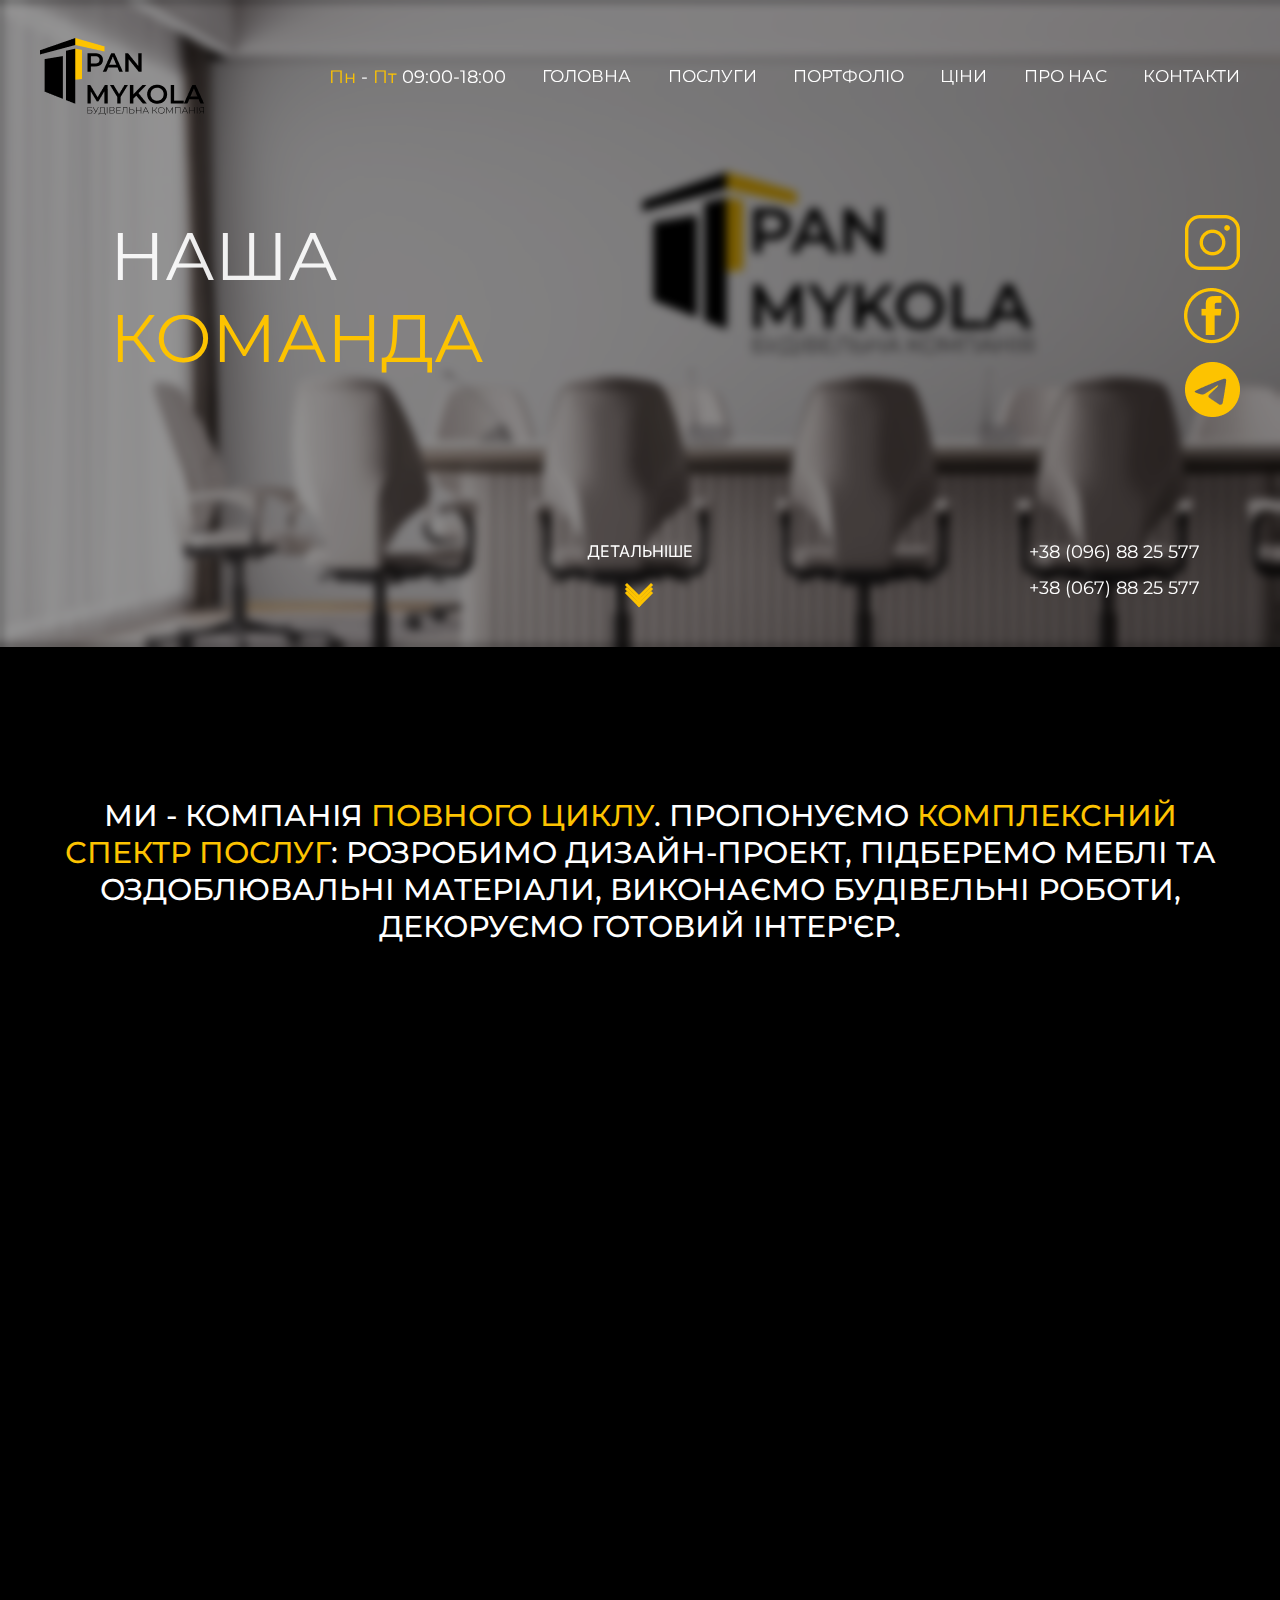
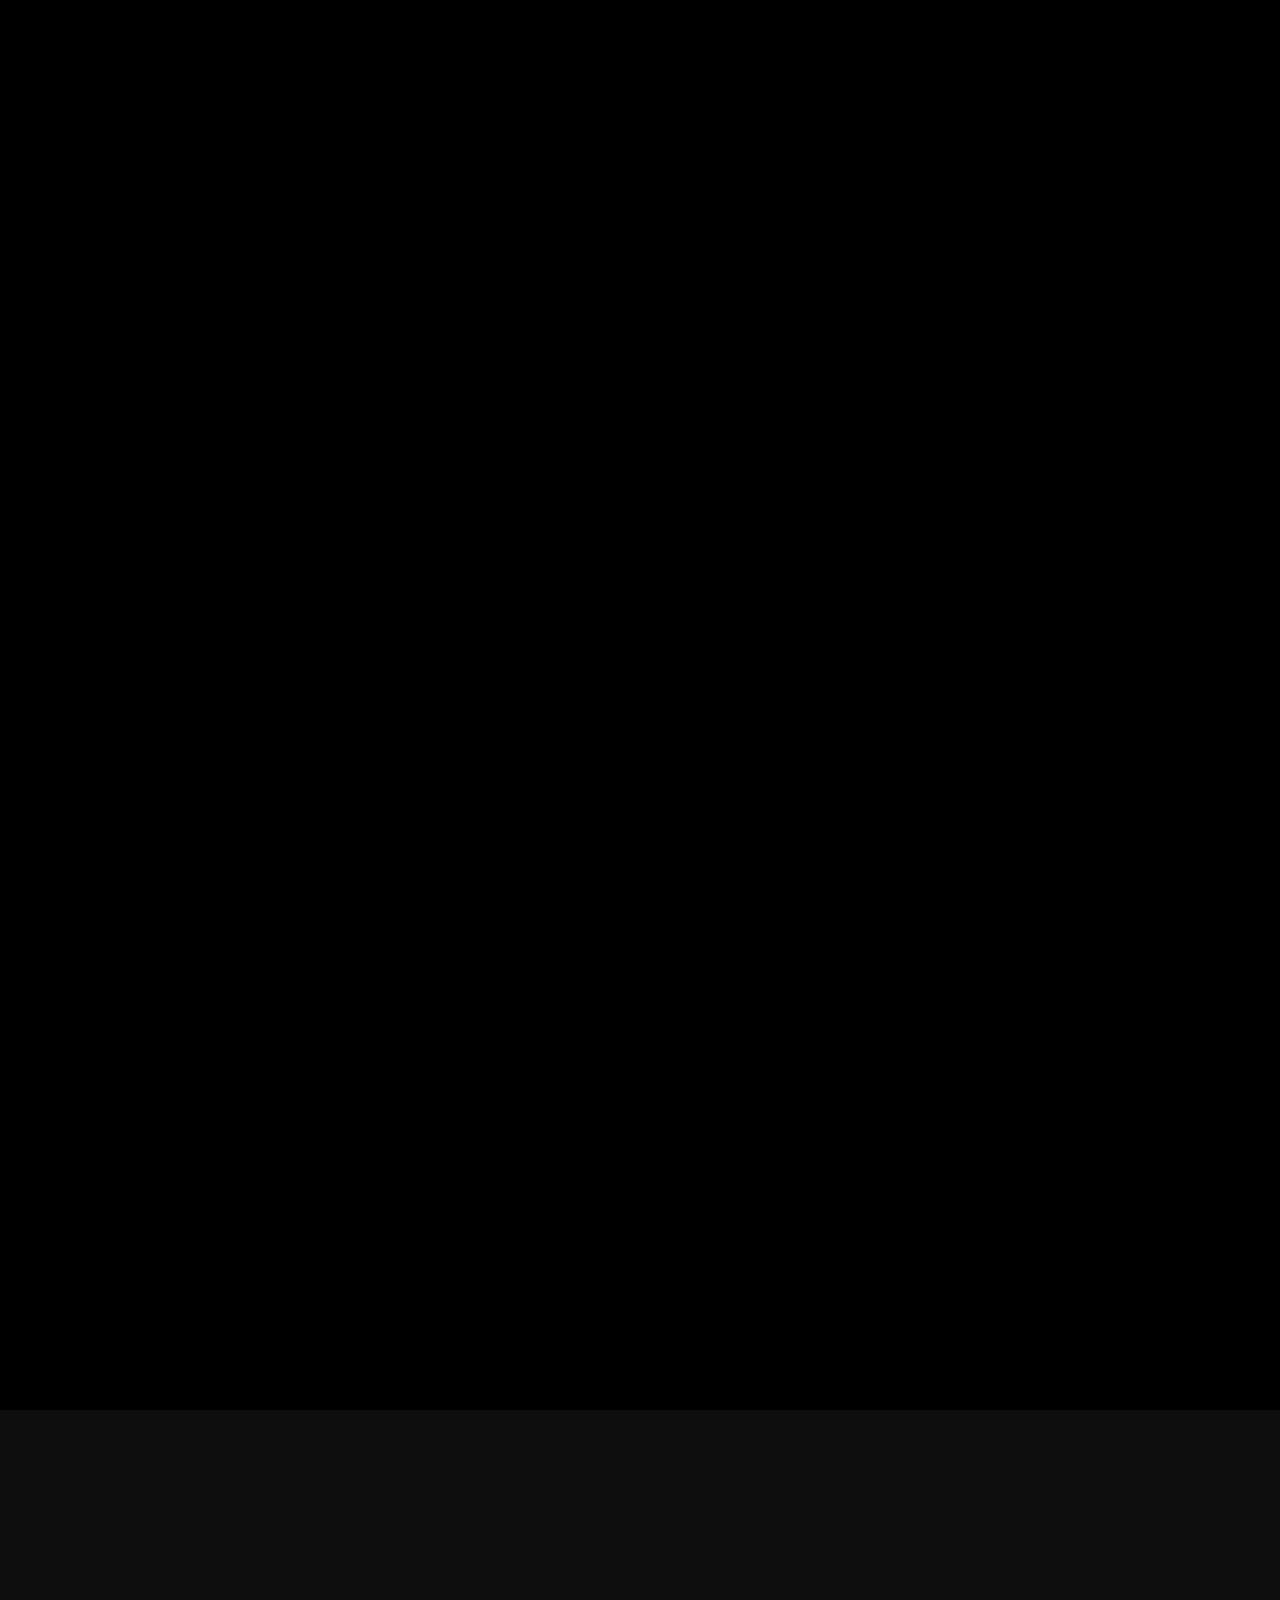
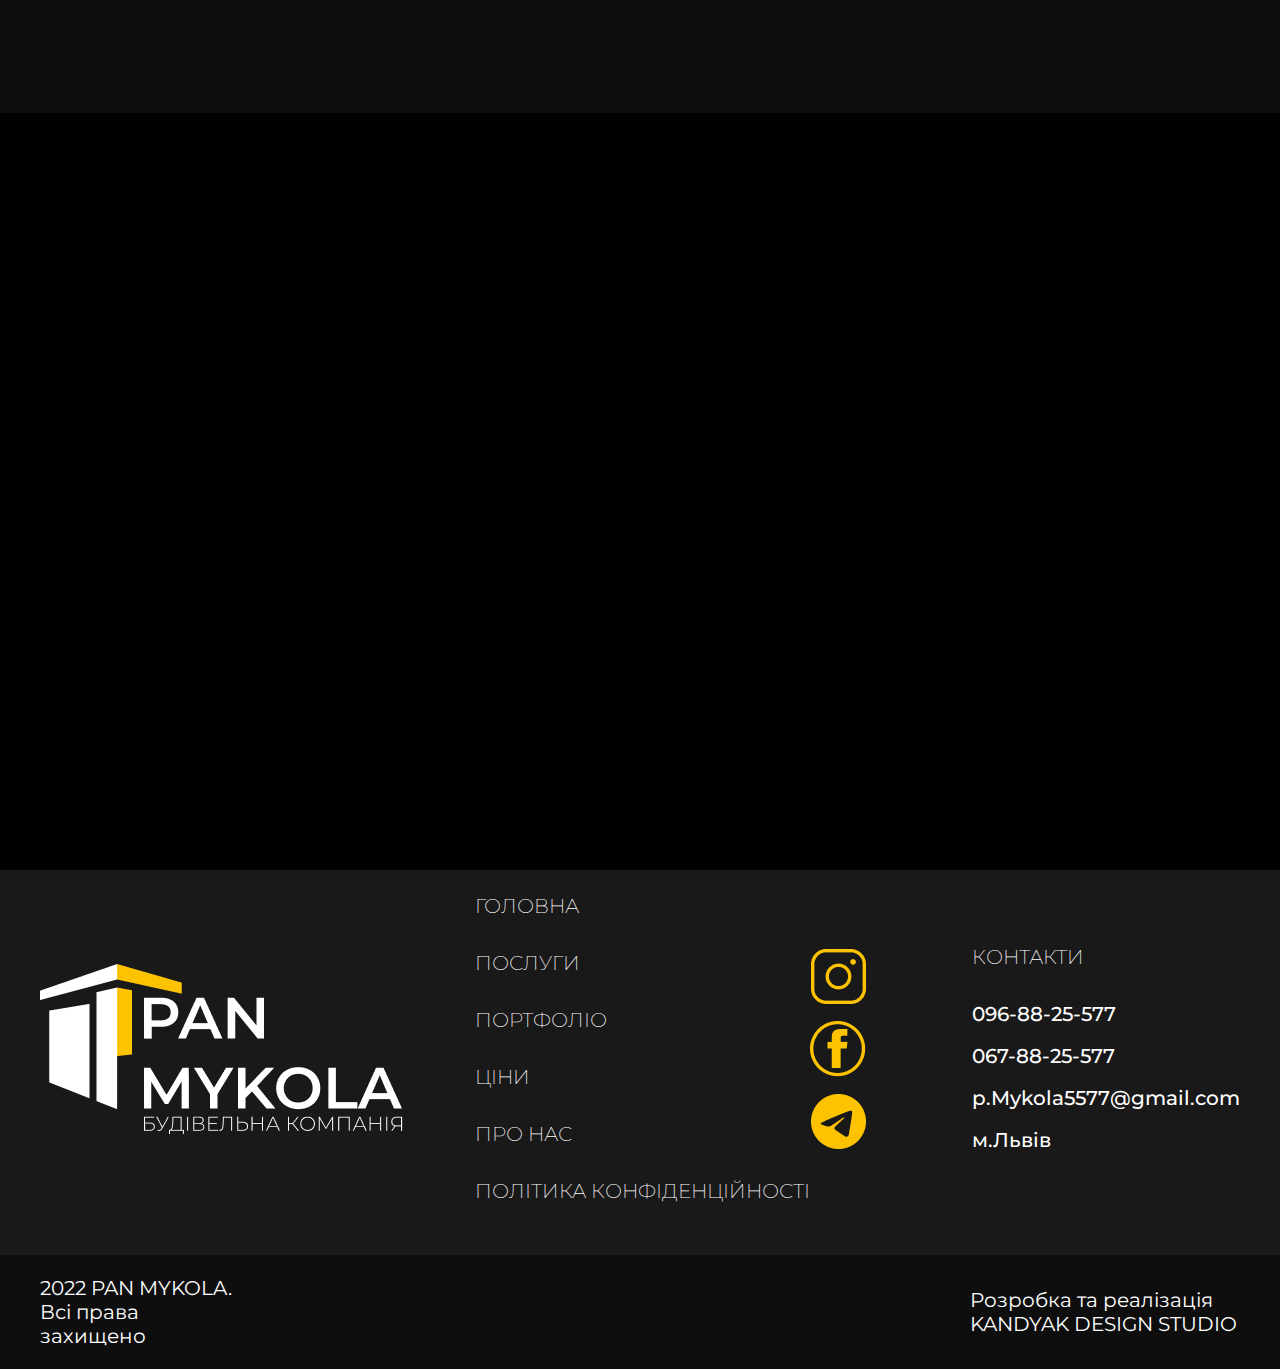
==== html/about.html @ 510cc4f4 "new" ====
<!DOCTYPE html>
<html lang="uk">

<head>
    <meta charset="UTF-8">
    <meta http-equiv="X-UA-Compatible" content="IE=edge">
    <meta name="viewport" content="width=device-width, initial-scale=1.0">
    <link href="https://fonts.googleapis.com/css2?family=Montserrat:wght@200;300;400;500;700;800&display=swap"
        rel="stylesheet">
    <link href="https://fonts.googleapis.com/css2?family=Inter&display=swap" rel="stylesheet">
    <link rel="stylesheet" href="../css/style.css">
    <link rel="stylesheet" href="../css/poslugi-style.css">
    <link rel="stylesheet" href="../css/portfolio-style.css">
    <link rel="stylesheet" href="../css/price-style.css">
    <link rel="stylesheet" href="../css/about-style.css">
    <link rel="shortcut icon" href="../favicon.ico" type="image/x-icon">
    <title>Про нас</title>
</head>

<body>
    <section class="main">
        <section class="bgc">
            <div class="container">
                <div class="main__row">
                    <div class="navigation _anim-items _anim-no-hide">
                        <a href="#"><img src="../img/logo-header.png" alt="Логотип"></a>
                        <nav>
                            <ul class="menu">
                                <li>
                                    <span>Пн</span>
                                    -
                                    <span>Пт</span>
                                    09:00-18:00
                                </li>
                                <li><a class="menu__link" href="../index.html">ГОЛОВНА</a></li>
                                <li><a class="menu__link" href="./poslugi.html">ПОСЛУГИ</a></li>
                                <li><a class="menu__link" href="./portfolio.html">ПОРТФОЛІО</a></li>
                                <li><a class="menu__link" href="./price.html">ЦІНИ</a></li>
                                <li><a class="menu__link" href="./about.html">ПРО НАС</a></li>
                                <li><button class="menu__link" onclick="up()">КОНТАКТИ</button></li>
                            </ul>
                        </nav>
                    </div>
                    <div class="main__content">
                        <div class="content__sidebar _anim-items _anim-no-hide">
                            <div class="sidebar__title">
                                <h1><b>НАША <br> <span> КОМАНДА</span></b></h1>
                            </div>
                        </div>
                        <div class="content__social _anim-items _anim-no-hide">
                            <a href=""><img src="../img/inst-header.png" alt="Instagram"></a>
                            <a href=""><img src="../img/facebook-header.png" alt="Facebook"></a>
                            <a href=""><img src="../img/telega-header.png" alt="Telegram"></a>
                        </div>
                    </div>
                    <div class="main__down">
                        <div class="main__detail _anim-items _anim-no-hide">
                            <p>ДЕТАЛЬНІШЕ</p>
                            <div class="arrow-down">
                                <span></span>
                                <span></span>
                                <span></span>
                            </div>
                        </div>
                        <div class="main__number _anim-items _anim-no-hide">
                            <p>+38 (096) 88 25 577</p>
                            <p>+38 (067) 88 25 577</p>
                        </div>
                    </div>
                </div>
            </div>
        </section>
    </section>
    <div class="team">
        <div class="container">
            <div class="team__page">
                <div class="page__text _anim-items _anim-no-hide">
                    <p>
                        МИ - КОМПАНІЯ <span>ПОВНОГО ЦИКЛУ</span>. ПРОПОНУЄМО <span>КОМПЛЕКСНИЙ СПЕКТР ПОСЛУГ</span>: РОЗРОБИМО ДИЗАЙН-ПРОЕКТ,
                        ПІДБЕРЕМО МЕБЛІ ТА ОЗДОБЛЮВАЛЬНІ МАТЕРІАЛИ, ВИКОНАЄМО БУДІВЕЛЬНІ РОБОТИ, ДЕКОРУЄМО ГОТОВИЙ ІНТЕР'ЄР.
                    </p>
                </div>
                <div class="page__title _anim-items _anim-no-hide">
                    <h3>КОМАНДА</h3>
                </div>
                <div class="page__brigade">
                    <div class="brigade__block _anim-items _anim-no-hide">
                        <img src="../img/team-person.png" alt="">
                        <p>Ім'я</p>
                        <p>Посада</p>
                    </div>
                    <div class="brigade__block _anim-items _anim-no-hide">
                        <img src="../img/team-person.png" alt="">
                        <p>Ім'я</p>
                        <p>Посада</p>
                    </div>
                    <div class="brigade__block _anim-items _anim-no-hide">
                        <img src="../img/team-person.png" alt="">
                        <p>Ім'я</p>
                        <p>Посада</p>
                    </div>
                    <div class="brigade__block _anim-items _anim-no-hide">
                        <img src="../img/team-person.png" alt="">
                        <p>Ім'я</p>
                        <p>Посада</p>
                    </div>
                    <div class="brigade__block _anim-items _anim-no-hide">
                        <img src="../img/team-person.png" alt="">
                        <p>Ім'я</p>
                        <p>Посада</p>
                    </div>
                    <div class="brigade__block _anim-items _anim-no-hide">
                        <img src="../img/team-person.png" alt="">
                        <p>Ім'я</p>
                        <p>Посада</p>
                    </div>
                </div>
            </div>
        </div>
    </div>
    <div class="types">
        <div class="container">
            <div class="content">
                <h3 class="content__title _anim-items _anim-no-hide">Портфоліо</h3>
            </div>
        </div>
        <div class="all">
            <div class="types-grey">
                <div class="container">
                    <div class="blocks">
                        <div class="blocks-hover _anim-items _anim-no-hide">
                            <a href="./portfolio.html" class="blocks__box">
                                <p class="box__text">вул. Замартинівська</p>
                                <img src="../img/portfolio-poslugi1.jpg" alt="" class="box__img">
                            </a>
                        </div>
                        <div class="blocks-hover _anim-items _anim-no-hide">
                            <a href="./portfolio.html" class="blocks__box">
                                <p class="box__text">м. Пустомити</p>
                                <img src="../img/portfolio-poslugi2.jpg" alt="" class="box__img">
                            </a>
                        </div>
                    </div>
                </div>
            </div>
            <form action="./portfolio.html">
                <button class="types__btn _anim-items _anim-no-hide">ДЕТАЛЬНІШЕ</button>
            </form>
        </div>
    </div>
    <div class="form _anim-items _anim-no-hide">
        <div class="container">
            <form class="form__profile valid" action="" method="POST">
                <p>ЗАМОВТЕ КОНСУЛЬТАЦІЮ</p>
                <label for="name">
                    <input data-validate-field="name" name="ІМ'Я" type="text" placeholder="Ім'я та прізвище">
                </label>
                <label for="tel">
                    <input data-validate-field="tel" name="ТЕЛЕФОН" type="tel" placeholder="Номер телефону">
                </label>
                <button type="submit" class="btn">Замовити</button>
            </form>
        </div>
    </div>
    <footer>
        <div class="container">
            <div class="footer">
                <div class="footer__box">
                    <img src="../img/logo-footer.png" alt="" class="box__logo">
                    <div class="box__menu">
                        <ul>

                            <li class="menu__links"><a href="../index.html">ГОЛОВНА</a></li>
                            <li class="menu__links"><a href="./poslugi.html">ПОСЛУГИ</a></li>
                            <li class="menu__links"><a href="./portfolio.html">ПОРТФОЛІО</a></li>
                            <li class="menu__links"><a href="./price.html">ЦІНИ</a></li>
                            <li class="menu__links"><a href="./about.html">ПРО НАС</a></li>
                            <li class="menu__links"><a href="./private.html">ПОЛІТИКА КОНФІДЕНЦІЙНОСТІ</a></li>
                        </ul>
                    </div>
                </div>
                <div class="footer__box">
                    <div class="box__social">
                        <a href="" class="social__link"><img src="../img/inst-header.png" alt=""></a>
                        <a href="" class="social__link"><img src="../img/facebook-header.png" alt=""></a>
                        <a href="" class="social__link"><img src="../img/telega-header.png" alt=""></a>
                    </div>
                    <div class="box__contacts">
                        <p class="contacts__title">КОНТАКТИ</p>
                        <ul class="contacts__strings">
                            <li class="string">096-88-25-577</li>
                            <li class="string">067-88-25-577</li>
                            <li class="string">p.Mykola5577@gmail.com</li>
                            <li class="string">м.Львів</li>
                        </ul>
                    </div>
                </div>
            </div>
        </div>
    </footer>
    <div class="copyright">
        <div class="container">
            <div class="copyright__text">
                <p>
                    2022 PAN MYKOLA.
                    Всі права захищено
                </p>
                <p>
                    Розробка та реалізація
                    <a href="https://t.me/kandyak_design">KANDYAK DESIGN STUDIO</a>
                </p>
            </div>
        </div>
    </div>
    <script src="../libs/inputmask.min.js"></script>
    <script src="../libs/just-validate.min.js"></script>
    <script src="../js/script.js"></script>
    <script src="../js/animated.js"></script>
</body>

</html>
---- css/style.css ----
/*null*/
* {
	padding: 0;
	margin: 0;
	border: 0;
}

*,
*:before,
*:after {
	-moz-box-sizing: border-box;
	-webkit-box-sizing: border-box;
	box-sizing: border-box;
}

:focus,
:active {
	outline: none;
}

a:focus,
a:active {
	outline: none;
}

nav,
footer,
header,
aside {
	display: block;
}

html,
body {
	color: #6D6D6D;
	height: 100%;
	width: 100%;
	font-family: 'Poppins', sans-serif;
	font-weight: 400;
	font-size: 100%;
	line-height: 1;
	font-size: 18px;
	-ms-text-size-adjust: 100%;
	-moz-text-size-adjust: 100%;
	-webkit-text-size-adjust: 100%;
}

input,
button,
textarea {
	font-family: inherit;
}

input::-ms-clear {
	display: none;
}

button {
	cursor: pointer;
}

button::-moz-focus-inner {
	padding: 0;
	border: 0;
}

a,
a:visited {
	text-decoration: none;
}

a:hover {
	text-decoration: none;
}

ul li {
	list-style: none;
}

img {
	vertical-align: top;
	position: relative;
}

h1,
h2,
h3,
h4,
h5,
h6 {
	font-size: inherit;
	font-weight: 400;
}

/*--------------------*/
body {
	font-family: 'Montserrat', sans-serif;
	color: #fff;
	background-color: #000;
	overflow-x:hidden;
}

a {
	color: #fff;
}

/* ANIMATION */

.navigation {
	transform: translate(0px, -120%);
	opacity: 0;
	transition: all 0.8s ease 0s;
}

.navigation._active {
	transform: translate(0px, 0px);
	opacity: 1;
}

.content__sidebar {
	transform: translate(-120%, 0px);
	opacity: 0;
	transition: all 0.8s ease 0s;
}

.content__sidebar._active {
	transform: translate(0px, 0px);
	opacity: 1;
}

.content__social {
	transform: translate(120%, 0px);
	opacity: 0;
	transition: all 0.8s ease 0s;
}

.content__social._active {
	transform: translate(0px, 0px);
	opacity: 1;
}

.main__number {
	transform: translate(120%, 0px);
	opacity: 0;
	transition: all 0.8s ease 0s;
}

.main__number._active {
	transform: translate(0px, 0px);
	opacity: 1;
}

.arrow-down {
	margin: 30px;
	margin-right: 20px;
}

.arrow-down span {
	display: block;
	width: 20px;
	height: 20px;
	border-bottom: 3px solid #FDC300;
	border-right: 3px solid #FDC300;
	transform: rotate(45deg);
	margin: -16px;
	animation: arrow-down 2s infinite;
}

.arrow-down span:nth-child(2) {
	animation-delay: -0.2s;
}

.arrow-down span:nth-child(3) {
	animation-delay: -0.4s;
}

@keyframes arrow-down {
	0% {
		opacity: 0;
		transform: rotate(45deg) translate(-10px, -10px);
	}

	50% {
		opacity: 1;
	}

	100% {
		opacity: 0;
		transform: rotate(45deg) translate(10px, 10px);
	}
}

.main__detail{
	transform: translate(0px, 120%);
	opacity: 0;
	transition: all 0.8s ease 0s;
}
.main__detail._active{
	transform: translate(0px, 0px);
	opacity: 1;
}

.info__title{
	transform: translate(0px, -120%);
	opacity: 0;
	transition: all 0.8s ease 0s;
}
.info__title._active{
	transform: translate(0px, 0px);
	opacity: 1;
}

.sked__block{
	transform: translate(0px, -30%);
	opacity: 0;
	transition: all 0.8s ease 0s;
}
.sked__block._active:nth-child(1){
	transform: translate(0px, 0px);
	transition: all 0.8s ease 0.1s;
	opacity: 1;
}
.sked__block._active:nth-child(2){
	transform: translate(0px, 0px);
	transition: all 0.8s ease 0.2s;
	opacity: 1;
}
.sked__block._active:nth-child(3){
	transform: translate(0px, 0px);
	transition: all 0.8s ease 0.3s;
	opacity: 1;
}
.sked__block._active:nth-child(4){
	transform: translate(0px, 0px);
	transition: all 0.8s ease 0.4s;
	opacity: 1;
}

.scroll__title{
	transform: translate(-120%, 0px);
	opacity: 0;
	transition: all 0.8s ease 0s;
}
.scroll__title._active{
	transform: translate(0px, 0px);
	transition: all 0.8s ease 0s;
	opacity: 1;
}

.scroll__sub-title{
	transform: translate(-120%, 0px);
	opacity: 0;
	transition: all 0.8s ease 0s;
}
.scroll__sub-title._active{
	transform: translate(0px, 0px);
	transition: all 0.8s ease 0.1s;
	opacity: 1;
}

.list__string{
	transform: translate(-120%, 0px);
	opacity: 0;
	transition: all 0.8s ease 0s;
}
.list__string._active:nth-child(1){
	transform: translate(0px, 0px);
	transition: all 0.8s ease 0.2s;
	opacity: 1;
}
.list__string._active:nth-child(2){
	transform: translate(0px, 0px);
	transition: all 0.8s ease 0.3s;
	opacity: 1;
}
.list__string._active:nth-child(3){
	transform: translate(0px, 0px);
	transition: all 0.8s ease 0.4s;
	opacity: 1;
}

.row-proj__title{
	transform: translate(-120%, 0px);
	opacity: 0;
	transition: all 0.8s ease 0s;
}
.row-proj__title._active{
	transform: translate(0px, 0px);
	transition: all 0.8s ease 0.3s;
	opacity: 1;
}

.projects__block{
	transform: translate(-120%, 0px);
	opacity: 0;
	transition: all 0.8s ease 0s;
}
.projects__block._active:nth-child(1){
	transform: translate(0px, 0px);
	transition: all 0.8s ease 0.2s;
	opacity: 1;
}
.projects__block._active:nth-child(2){
	transform: translate(0px, 0px);
	transition: all 0.8s ease 0.1s;
	opacity: 1;
}

.arrow-info{
	transform: translate(-120%, 0px);
	opacity: 0;
	transition: all 0.8s ease 0s;
}
.arrow-info._active{
	transform: translate(0px, 0px);
	transition: all 0.8s ease 0s;
	opacity: 1;
}

.content__title{
	transform: translate(-120%, 0px);
	opacity: 0;
	transition: all 0.8s ease 0s;
}
.content__title._active{
	transform: translate(0px, 0px);
	transition: all 0.8s ease 0s;
	opacity: 1;
}

.list__block{
	transform: translate(-120%, 0px);
	opacity: 0;
	transition: all 0.8s ease 0s;
}
.list__block._active:nth-child(1){
	transform: translate(0px, 0px);
	transition: all 0.8s ease 0.1s;
	opacity: 1;
}
.list__block._active:nth-child(2){
	transform: translate(0px, 0px);
	transition: all 0.8s ease 0.2s;
	opacity: 1;
}
.list__block._active:nth-child(3){
	transform: translate(0px, 0px);
	transition: all 0.8s ease 0.3s;
	opacity: 1;
}
.list__block._active:nth-child(4){
	transform: translate(0px, 0px);
	transition: all 0.8s ease 0.4s;
	opacity: 1;
}
.list__block._active:nth-child(5){
	transform: translate(0px, 0px);
	transition: all 0.8s ease 0.5s;
	opacity: 1;
}
.list__block._active:nth-child(6){
	transform: translate(0px, 0px);
	transition: all 0.8s ease 0.6s;
	opacity: 1;
}

.blocks-hover{
	transform: translate(-120%, 0px);
	opacity: 0;
	transition: all 0.8s ease 0s;
}

.blocks-hover._active:nth-child(1){
	transform: translate(0px, 0px);
	transition: all 0.8s ease 0.1s;
	opacity: 1;
}
.blocks-hover._active:nth-child(2){
	transform: translate(0px, 0px);
	transition: all 0.8s ease 0.2s;
	opacity: 1;
}
.blocks-hover._active:nth-child(3){
	transform: translate(0px, 0px);
	transition: all 0.8s ease 0.3s;
	opacity: 1;
}

.types__btn{
	transform: translate(0px, 120%);
	opacity: 0;
	transition: all 0.8s ease 0s;
}
.types__btn._active{
	transform: translate(0px, 0px);
	transition: all 0.8s ease 0.4s;
	opacity: 1;
}

.questions{
	transform: translate(0px, 20%);
    opacity: 0;
}
.questions._active{
	transform: translate(0px, 0px);
	transition: all 0.8s ease 0s;
	opacity: 1;
}

/* END-ANIMATION */
.menu__link{
	background-color: transparent;
	font-style: normal;
    font-weight: 400;
    font-size: 17px;
    line-height: 21px;
	color: #fff;
	padding: 0;
}
.menu__link {
	position: relative;
	-webkit-transition: width 0.5s;
	-o-transition: width 0.5s;
	transition: width 0.5s;
}

.menu__link::after {
	content: "";
	display: block;
	position: absolute;
	right: 0;
	bottom: -3px;
	width: 0;
	height: 2px;
	/* Высота линии */
	background-color: white;
	/* Цвет подчеркивания при исчезании линии*/
	-webkit-transition: width 0.5s;
	-o-transition: width 0.5s;
	transition: width 0.5s;
	/* Время эффекта */
}

.menu__link:hover:after {
	content: "";
	width: 100%;
	display: block;
	position: absolute;
	left: 0;
	bottom: -3px;
	height: 2px;
	/* Высота линии */
	background-color: #FDC300;
	/* Цвет подчеркивания при появлении линии*/
	-webkit-transition: width 0.5s;
	-o-transition: width 0.5s;
	transition: width 0.5s;
	/* Время эффекта */
}

.menu__link:active {
	color: #FDC300;
	-webkit-transition: all 0.1s linear;
	-o-transition: all 0.1s linear;
	transition: all 0.1s linear;
}

.container {
	max-width: 1580px;
	padding: 0 40px;
	margin: 0 auto;
	height: auto;
}

.main {
	background-image: url(../img/main-photo.jpg);
}

.bgc {
	background: rgba(0, 0, 0, 0.52);
	-webkit-backdrop-filter: blur(5px);
	backdrop-filter: blur(5px);
	padding: 38px 0 26px;
}

.navigation {
	display: -webkit-box;
	display: -ms-flexbox;
	display: flex;
	-webkit-box-align: center;
	-ms-flex-align: center;
	align-items: center;
	-webkit-box-pack: justify;
	-ms-flex-pack: justify;
	justify-content: space-between;
}

.navigation nav {
	max-width: 911px;
	width: 100%;
}

.menu {
	display: -webkit-box;
	display: -ms-flexbox;
	display: flex;
	-webkit-box-align: center;
	-ms-flex-align: center;
	align-items: center;
	-webkit-box-pack: justify;
	-ms-flex-pack: justify;
	justify-content: space-between;
	width: 100%;
}

.menu a {
	font-style: normal;
	font-weight: 400;
	font-size: 17px;
	line-height: 21px;
}

li>span {
	color: #FDC300;
}

.main__content {
	display: -webkit-box;
	display: -ms-flexbox;
	display: flex;
	-webkit-box-pack: justify;
	-ms-flex-pack: justify;
	justify-content: space-between;
	margin-top: 75px;
}

.sidebar__title {
	max-width: 919px;
	margin-left: 70px;

}

.sidebar__title h1 {
	font-style: normal;
	font-weight: 200;
	font-size: 67px;
	line-height: 82px;
	color: rgba(255, 255, 255, 0.91);
}

.sidebar__title span {
	color: #FDC300;
}

.content__social {
	display: -webkit-box;
	display: -ms-flexbox;
	display: flex;
	-webkit-box-orient: vertical;
	-webkit-box-direction: normal;
	-ms-flex-direction: column;
	flex-direction: column;
	-webkit-box-align: center;
	-ms-flex-align: center;
	align-items: center;
	justify-content: space-between;
	max-height: 200px;
}


.content__social a:last-child {
	margin-bottom: 0;
}

.sidebar__form {
	margin-left: 15px;
	max-width: 1000px;
	width: 100%;
	margin-top: 50px;
}

.sidebar__form form {
	display: -webkit-box;
	display: -ms-flexbox;
	display: flex;
	-webkit-box-pack: justify;
	-ms-flex-pack: justify;
	justify-content: space-between;
	width: 100%;
}

.sidebar__form input {
	font-style: normal;
	font-weight: 400;
	font-size: 21px;
	line-height: 26px;
	text-align: center;
	background-color: transparent;
	border-top: 2px solid transparent;
	border-right: 2px solid transparent;
	border-left: 2px solid transparent;
	border-bottom: 2px solid #FDC300;
	padding: 15px 0;
	width: 100%;
	max-width: 270px;
	color: #fff;
	-webkit-transition: all 0.3s linear;
	-o-transition: all 0.3s linear;
	transition: all 0.3s linear;
}

.sidebar__form input:hover {
	transition: all 0.3s linear;
	border-radius: 9px;
	background-color: rgba(0, 0, 0, 0.168);
	color: rgb(255, 255, 255);
}

.sidebar__form input:focus {
	/* border-top: 2px solid #FDC300;
	border-right: 2px solid #FDC300;
	border-left: 2px solid #FDC300; */
	-webkit-transition: all 0.3s linear;
	-o-transition: all 0.3s linear;
	transition: all 0.3s linear;
	border-radius: 9px;
	background-color: rgba(0, 0, 0, 0.334);
	color: rgb(255, 255, 255);
}

.sidebar__form input:focus::placeholder {
	color: rgba(255, 255, 255, 0.542);
	-webkit-transition: all 0.3s linear;
	-o-transition: all 0.3s linear;
	transition: all 0.3s linear;
}

.sidebar__form input::-webkit-input-placeholder {
	color: #fff;
	font-style: normal;
	font-weight: 400;
	font-size: 21px;
	line-height: 26px;
	-webkit-transition: all 0.3s linear;
	transition: all 0.3s linear;
}

.sidebar__form input::-moz-placeholder {
	color: #fff;
	font-style: normal;
	font-weight: 400;
	font-size: 21px;
	line-height: 26px;
	-moz-transition: all 0.3s linear;
	transition: all 0.3s linear;
}

.sidebar__form input:-ms-input-placeholder {
	color: #fff;
	font-style: normal;
	font-weight: 400;
	font-size: 21px;
	line-height: 26px;
	-ms-transition: all 0.3s linear;
	transition: all 0.3s linear;
}

.sidebar__form input::-ms-input-placeholder {
	color: #fff;
	font-style: normal;
	font-weight: 400;
	font-size: 21px;
	line-height: 26px;
	-ms-transition: all 0.3s linear;
	transition: all 0.3s linear;
}

.sidebar__form input::placeholder {
	color: #fff;
	font-style: normal;
	font-weight: 400;
	font-size: 21px;
	line-height: 26px;
	-webkit-transition: all 0.3s linear;
	-o-transition: all 0.3s linear;
	transition: all 0.3s linear;
}

.sidebar__form .btn {
	-webkit-transition: all 0.3s linear;
	-o-transition: all 0.3s linear;
	transition: all 0.3s linear;
	background-color: transparent;
	border: 1px solid #FDC300;
	border-radius: 9px;
	color: #fff;
	font-style: normal;
	font-weight: 400;
	font-size: 21px;
	line-height: 26px;
	height: 80px;
	width: 360px;
}

.sidebar__form .btn:hover {
	-webkit-transition: all 0.3s linear;
	-o-transition: all 0.3s linear;
	transition: all 0.3s linear;
	border: 2px solid #FDC300;
	-webkit-box-shadow: inset 0px 0px 10px 0px #FDC300;
	box-shadow: inset 0px 0px 10px 0px #FDC300;
}

.sidebar__form .btn:active {
	-webkit-transition: all 0.3s linear;
	-o-transition: all 0.3s linear;
	transition: all 0.3s linear;
	border: 0px solid #FDC300;
	background-color: #FDC300;
}

.main__detail {
	display: -webkit-box;
	display: -ms-flexbox;
	display: flex;
	-webkit-box-orient: vertical;
	-webkit-box-direction: normal;
	-ms-flex-direction: column;
	flex-direction: column;
	-webkit-box-align: center;
	-ms-flex-align: center;
	align-items: center;
	-webkit-box-pack: center;
	-ms-flex-pack: center;
	justify-content: center;
	margin-top: 50px;
}

.main__detail p {
	font-family: 'Inter';
	font-style: normal;
	font-weight: 400;
	font-size: 16px;
	line-height: 19px;
}

.main__number {
	position: absolute;
	right: 80px;
	bottom: 50px;
}

.main__number p:first-child {
	margin-bottom: 18px;
}

.info {
	display: -webkit-box;
	display: -ms-flexbox;
	display: flex;
	-webkit-box-orient: vertical;
	-webkit-box-direction: normal;
	-ms-flex-direction: column;
	flex-direction: column;
	-webkit-box-align: center;
	-ms-flex-align: center;
	align-items: center;
	margin-top: 100px;
}

.info__title {
	font-style: normal;
	font-weight: 500;
	font-size: 25px;
	line-height: 30px;
}

.info__sked {
	display: -ms-grid;
	display: grid;
	-ms-grid-columns: 1fr 100px 1fr 100px 1fr 100px 1fr;
	grid-template-columns: repeat(4, 1fr);
	grid-column-gap: 100px;
	grid-row-gap: 0px;
	margin-top: 50px;
	margin-bottom: 95px;
}

.sked__block {
	display: -webkit-box;
	display: -ms-flexbox;
	display: flex;
	-webkit-box-orient: vertical;
	-webkit-box-direction: normal;
	-ms-flex-direction: column;
	flex-direction: column;
	-webkit-box-align: center;
	-ms-flex-align: center;
	align-items: center;
}

.block__num {
	margin-bottom: 37px;
	max-height: 80px;
}

.num__text {
	position: relative;
	font-style: normal;
	font-weight: 800;
	font-size: 70px;
	line-height: 85px;
	color: #000;
	text-shadow: 0px 0px 20px #fdc20058;
	z-index: 1;
}

.block__num span {
	position: relative;
	bottom: 85px;
	font-style: normal;
	font-weight: 800;
	font-size: 70px;
	line-height: 85px;
	color: #FDC300;
	text-shadow: 0px 0px 2px #fdc200;
}

.block__title {
	font-style: normal;
	font-weight: 400;
	font-size: 22px;
	line-height: 27px;
	text-align: center;
	margin-bottom: 37px;
}

.block__text {
	font-style: normal;
	font-weight: 300;
	font-size: 22px;
	line-height: 27px;
	text-align: center;
}

.info__scroll {
	max-width: 1300px;
}

.scroll__title {
	font-style: normal;
	font-weight: 800;
	font-size: 30px;
	line-height: 37px;
	margin-bottom: 30px;
}

.scroll__title span {
	color: #FDC300;
}

.scroll__sub-title {
	font-style: normal;
	font-weight: 700;
	font-size: 20px;
	line-height: 24px;
	margin-bottom: 30px;
}

.list__string {
	display: list-item;
	list-style-image: url(../img/li.png);
	-webkit-padding-start: 18px;
	padding-inline-start: 18px;
	font-style: normal;
	font-weight: 500;
	font-size: 20px;
	line-height: 24px;
	margin-bottom: 25px;
}

.grey {
	position: relative;
	background-color: #0E0E0E;
	height: 100%;
	max-height: 590px;
	margin-top: 125px;
}

.row-proj {
	display: -webkit-box;
	display: -ms-flexbox;
	display: flex;
	-webkit-box-align: center;
	-ms-flex-align: center;
	align-items: center;
	-ms-flex-pack: distribute;
	justify-content: space-around;
}

.row-proj__title {
	font-style: normal;
	font-weight: 500;
	font-size: 69px;
	line-height: 84px;
	color: #FDC300;
	max-width: 356px;
	margin-left: 70px;
}

.row-proj__projects {
	display: -webkit-box;
	display: -ms-flexbox;
	display: flex;
}

.projects__block:first-child {
	margin-right: 54px;
}

.projects__block:last-child img {
	border-radius: 9px;
}

.projects__block p {
	position: relative;
	top: -44px;
	left: 22px;
	z-index: 1;
}

.projects__block img{
	border: 1px solid transparent;
	border-radius: 10px;
	-webkit-transition: all 0.3s ease;
	-o-transition: all 0.3s ease;
	transition: all 0.3s ease;
}
.projects__block img:hover {
	border: 1px solid #FDC300;
	
	-webkit-transition: all 0.3s ease;
	-o-transition: all 0.3s ease;
	transition: all 0.3s ease;
}

.arrow-info {
	cursor: pointer;
	height: 120px;
	width: 80px;
	position: relative;
}

.arrow-info-top,
.arrow-info-bottom {
	background: #FDC300;
	height: 5px;
	left: 0px;
	position: absolute;
	top: 60px;
	width: 55px;
}

.arrow-info-top {
	top: 61px;
}

.arrow-info-top {
	-webkit-transform: rotate(45deg);
	-ms-transform: rotate(45deg);
	transform: rotate(45deg);
	-webkit-transform-origin: bottom right;
	-ms-transform-origin: bottom right;
	transform-origin: bottom right;
}

.arrow-info-bottom {
	-webkit-transform: rotate(-45deg);
	-ms-transform: rotate(-45deg);
	transform: rotate(-45deg);
	-webkit-transform-origin: top right;
	-ms-transform-origin: top right;
	transform-origin: top right;
}

.arrow-info-top::after,
.arrow-info-bottom::after {
	background: #000;
	content: '';
	height: 100%;
	position: absolute;
	top: 0;
	-webkit-transition: all 0.15s;
	-o-transition: all 0.15s;
	transition: all 0.15s;
}

.arrow-info-top::after {
	left: 100%;
	right: 0;
	-webkit-transition-delay: 0s;
	-o-transition-delay: 0s;
	transition-delay: 0s;
}

.arrow-info-bottom::after {
	left: 0;
	right: 100%;
	-webkit-transition-delay: 0.15s;
	-o-transition-delay: 0.15s;
	transition-delay: 0.15s;
}

.arrow-info:hover .arrow-info-top::after {
	left: 0;
	-webkit-transition-delay: 0.15s;
	-o-transition-delay: 0.15s;
	transition-delay: 0.15s;
}

.arrow-info:hover .arrow-info-bottom::after {
	right: 0;
	-webkit-transition-delay: 0s;
	-o-transition-delay: 0s;
	transition-delay: 0s;
}

.stages {
	background-color: #0E0E0E;
	margin-top: 100px;
}

.content {
	padding: 22px 100px 45px
}

.content__title {
	font-style: normal;
	font-weight: 500;
	font-size: 35px;
	line-height: 43px;
}

.content__list {
	margin-top: 80px;
}

.list__block {
	display: -webkit-box;
	display: -ms-flexbox;
	display: flex;
	-webkit-box-align: center;
	-ms-flex-align: center;
	align-items: center;
	margin-bottom: 30px;
}

.list__block .block__num {
	margin-bottom: 0;
	margin-right: 40px;
}

.block__num {
	width: 100%;
	max-width: 89px;
}

.types {
	margin-bottom: 64px;
}

.types .content {
	padding-bottom: 0;
	padding-top: 0;
	margin-top: 70px;
}

.types-grey {
	background-color: #0E0E0E;
	max-height: 303px;
	margin-bottom: 90px;
}

.blocks {
	display: -webkit-box;
	display: -ms-flexbox;
	display: flex;
	-webkit-box-pack: justify;
	-ms-flex-pack: justify;
	justify-content: space-between;
	margin: 70px 100px 90px;
}

.box__text {
	position: relative;
	z-index: 1;
	top: 23px;
	left: 32px;
	font-style: normal;
	font-weight: 300;
	font-size: 30px;
	line-height: 37px;
	max-width: 326px;
	text-align: start;
}

.box__img {
	bottom: 74px;
}

.box__img {
	-webkit-transition: all 0.3s ease;
	-o-transition: all 0.3s ease;
	transition: all 0.3s ease;
	border: 1px solid transparent;
	border-radius: 10px;

}

.box__img:hover {
	border: 1px solid #FDC300;
	-webkit-transition: all 0.3s ease;
	-o-transition: all 0.3s ease;
	transition: all 0.3s ease;
}

.blocks-hover:last-child .box__img {
	bottom: 36px;
}

.all {
	text-align: center;
}

.types__btn {
	-webkit-transition: all 0.3s linear;
	-o-transition: all 0.3s linear;
	transition: all 0.3s linear;
	border: 1px solid #FDC300;
	border-radius: 9px;
	background-color: transparent;
	color: #fff;
	font-style: normal;
	font-weight: 400;
	font-size: 21px;
	line-height: 26px;
	padding: 25px 71px;
	margin: 0 auto;
	text-align: center;
	text-decoration: none;
}

.types__btn:hover {
	-webkit-transition: all 0.3s linear;
	-o-transition: all 0.3s linear;
	transition: all 0.3s linear;
	border: 1px solid #FDC300;
	-webkit-box-shadow: inset 0px 0px 10px 0px #FDC300;
	box-shadow: inset 0px 0px 10px 0px #FDC300;
}

.types__btn:active {
	-webkit-transition: all 0.3s linear;
	-o-transition: all 0.3s linear;
	transition: all 0.3s linear;
	border: 1px solid #FDC300;
	background-color: #FDC300;
}

.control {
	display: block;
	position: relative;
	padding-left: 50px;
	margin-bottom: 30px;
	padding-top: 0px;
	cursor: pointer;
	font-style: normal;
	font-weight: 300;
	font-size: 20px;
	line-height: 24px;
}

.control input {
	position: absolute;
	z-index: -1;
	opacity: 0;
}

.control_indicator {
	position: absolute;
	top: 0px;
	left: 0;
	height: 20px;
	width: 20px;
	border: 1px solid #FDC300;
	border-radius: undefinedpx;
	-webkit-transition: all 0.3s linear;
	-o-transition: all 0.3s linear;
	transition: all 0.3s linear;
}

.control:hover input~.control_indicator,
.control input:focus~.control_indicator {
	background: #ffdf71;
	-webkit-transition: all 0.3s linear;
	-o-transition: all 0.3s linear;
	transition: all 0.3s linear;
}

.control input:checked~.control_indicator {
	background: #FDC300;
}

.control:hover input:not([disabled]):checked~.control_indicator,
.control input:checked:focus~.control_indicator {
	background: #FDC300;
}

.control input:disabled~.control_indicator {
	background: #e6e6e6;
	opacity: 0.6;
	pointer-events: none;
}

.control_indicator:after {
	-webkit-box-sizing: unset;
	box-sizing: unset;
	content: '';
	position: absolute;
	display: none;
}

.control input:checked~.control_indicator:after {
	display: block;
}

.control-radio .control_indicator {
	border-radius: 50%;
}

.control-radio .control_indicator:after {
	left: 7px;
	top: 6px;
	height: 0px;
	width: 0px;
	border-radius: 50%;
	background: #ffffff;
	-webkit-transition: background 250ms;
	-o-transition: background 250ms;
	transition: background 250ms;
}

.control-radio input:disabled~.control_indicator:after {
	background: #7b7b7b;
}

.control-radio .control_indicator::before {
	content: '';
	display: block;
	position: absolute;
	left: 0;
	top: 0;
	width: 0rem;
	height: 0rem;
	margin-left: -3rem;
	margin-top: -3rem;
	background: #ffc500;
	border-radius: 0rem;
	opacity: 0;
	z-index: 99999;
	-webkit-transform: scale(0);
	-ms-transform: scale(0);
	transform: scale(0);
}

@-webkit-keyframes s-ripple {
	0% {
		opacity: 0;
		-webkit-transform: scale(0);
		transform: scale(0);
	}

	20% {
		-webkit-transform: scale(1);
		transform: scale(1);
	}

	100% {
		opacity: 0.01;
		-webkit-transform: scale(1);
		transform: scale(1);
	}
}

@keyframes s-ripple {
	0% {
		opacity: 0;
		-webkit-transform: scale(0);
		transform: scale(0);
	}

	20% {
		-webkit-transform: scale(1);
		transform: scale(1);
	}

	100% {
		opacity: 0.01;
		-webkit-transform: scale(1);
		transform: scale(1);
	}
}

@-webkit-keyframes s-ripple-dup {
	0% {
		-webkit-transform: scale(0);
		transform: scale(0);
	}

	30% {
		-webkit-transform: scale(1);
		transform: scale(1);
	}

	60% {
		-webkit-transform: scale(1);
		transform: scale(1);
	}

	100% {
		opacity: 0;
		-webkit-transform: scale(1);
		transform: scale(1);
	}
}

@keyframes s-ripple-dup {
	0% {
		-webkit-transform: scale(0);
		transform: scale(0);
	}

	30% {
		-webkit-transform: scale(1);
		transform: scale(1);
	}

	60% {
		-webkit-transform: scale(1);
		transform: scale(1);
	}

	100% {
		opacity: 0;
		-webkit-transform: scale(1);
		transform: scale(1);
	}
}

.control-radio input+.control_indicator::before {
	-webkit-animation: s-ripple 250ms ease-out;
	animation: s-ripple 250ms ease-out;
}

.control-radio input:checked+.control_indicator::before {
	-webkit-animation-name: s-ripple-dup;
	animation-name: s-ripple-dup;
}

.control:last-child {
	margin-bottom: 0;
}

.form__btn {
	-webkit-transition: all 0.3s linear;
	-o-transition: all 0.3s linear;
	transition: all 0.3s linear;
	background-color: transparent;
	border: 1px solid #FDC300;
	border-radius: 9px;
	color: #fff;
	font-style: normal;
	font-weight: 400;
	font-size: 21px;
	line-height: 26px;
	padding: 20px 55px;
}

.form__btn:hover {
	-webkit-transition: all 0.3s linear;
	-o-transition: all 0.3s linear;
	transition: all 0.3s linear;
	border: 1px solid #FDC300;
	-webkit-box-shadow: inset 0px 0px 10px 0px #FDC300;
	box-shadow: inset 0px 0px 10px 0px #FDC300;
}

.form__btn:active {
	-webkit-transition: all 0.3s linear;
	-o-transition: all 0.3s linear;
	transition: all 0.3s linear;
	border: 0px solid #FDC300;
	background-color: #FDC300;
}

.questions {
	margin-top: 133px;
	margin-bottom: 323px;
}

.questions__title {
	text-align: center;
	font-style: normal;
	font-weight: 700;
	font-size: 30px;
	line-height: 37px;
}

.form__title {
	font-style: normal;
	font-weight: 300;
	font-size: 25px;
	line-height: 30px;
	margin-bottom: 100px;
	text-align: center;
	height: 100px;
}

.questions__form {
	display: -webkit-box;
	display: -ms-flexbox;
	display: flex;
	-webkit-box-orient: vertical;
	-webkit-box-direction: normal;
	-webkit-box-align: center;
	-ms-flex-align: center;
	justify-content: center;
	align-items: center;
	width: 100%;
	margin-top: 92px;
}

.form__content {
	display: -webkit-box;
	display: -ms-flexbox;
	display: flex;
	-ms-flex-pack: distribute;
	justify-content: space-between;
	-webkit-box-align: center;
	-ms-flex-align: center;
	align-items: center;
	width: 100%;
	height: 190px;
}

.form-group:last-child .form__content {
	justify-content: center;
}
.form-group:nth-child(4) .from__control-group{
	display: flex;
	align-items: center;
	width: 100%;
    max-width: 330px;
	justify-content: space-between;
}

footer {
	background: #1A1919;
	height: 100%;
	max-height: 385px;
	padding: 24px 0 52px;
}

.footer {
	display: -webkit-box;
	display: -ms-flexbox;
	display: flex;
	-webkit-box-pack: justify;
	-ms-flex-pack: justify;
	justify-content: space-between;
	-webkit-box-align: center;
	-ms-flex-align: center;
	align-items: center;
	height: 100%;
}

.footer__box {
	display: -webkit-box;
	display: -ms-flexbox;
	display: flex;
	-webkit-box-pack: justify;
	-ms-flex-pack: justify;
	justify-content: space-between;
	-webkit-box-align: center;
	-ms-flex-align: center;
	align-items: center;
	height: 100%;
	width: 100%;
	max-width: 818px;
}

.footer__box:last-child {
	max-width: 430px;
}

.box__menu {
	height: 100%;
	max-height: 309px;
}

.box__menu li {
	font-style: normal;
	font-weight: 200;
	font-size: 20px;
	line-height: 24px;
}

.menu__links {
	margin-bottom: 33px;
}

.menu__links a {
	-webkit-transition: all 0.2s linear;
	-o-transition: all 0.2s linear;
	transition: all 0.2s linear;
}

.menu__links a:hover {
	text-shadow: 1px 1px 3px rgb(255, 255, 255);
	-webkit-transition: all 0.2s linear;
	-o-transition: all 0.2s linear;
	transition: all 0.2s linear;
}

.menu__links:last-child {
	margin-bottom: 0;
}

.box__social {
	display: -webkit-box;
	display: -ms-flexbox;
	display: flex;
	-webkit-box-pack: justify;
	-ms-flex-pack: justify;
	justify-content: space-between;
	-webkit-box-align: center;
	-ms-flex-align: center;
	align-items: center;
	-webkit-box-orient: vertical;
	-webkit-box-direction: normal;
	-ms-flex-direction: column;
	flex-direction: column;
}

.social__link {
	margin-bottom: 17px;
}

.social__link:last-child {
	margin-bottom: 0;
}

.contacts__title {
	font-style: normal;
	font-weight: 200;
	font-size: 20px;
	line-height: 24px;
	margin-bottom: 33px;
}

.string {
	font-style: normal;
	font-weight: 500;
	font-size: 20px;
	line-height: 24px;
	margin-bottom: 18px;
}

.string:last-child {
	margin-bottom: 0;
}

.copyright {
	background: #0E0E0E;
}

.copyright__text {
	display: -webkit-box;
	display: -ms-flexbox;
	display: flex;
	-webkit-box-pack: justify;
	-ms-flex-pack: justify;
	justify-content: space-between;
	-webkit-box-align: center;
	-ms-flex-align: center;
	align-items: center;
	padding: 21px 0;
}

.copyright__text p:first-child {
	max-width: 209px;
}

.copyright__text p:last-child {
	max-width: 270px;
}

.copyright__text p {
	font-style: normal;
	font-weight: 400;
	font-size: 20px;
	line-height: 24px;
}

.copyright__text a {
	-webkit-transition: all 0.2s linear;
	-o-transition: all 0.2s linear;
	transition: all 0.2s linear;
}

.copyright__text a:hover {
	text-shadow: 1px 1px 3px rgb(255, 255, 255);
	-webkit-transition: all 0.2s linear;
	-o-transition: all 0.2s linear;
	transition: all 0.2s linear;
}

.form__btn-back {
	background-color: transparent;
	-webkit-transition: all 0.2s linear;
	-o-transition: all 0.2s linear;
	transition: all 0.2s linear;
	color: #FDC300;
	font-style: normal;
	font-weight: 400;
	font-size: 21px;
	line-height: 26px;
	margin-top: 40px;
}

.form__btn-back:hover {
	-webkit-transition: all 0.2s linear;
	-o-transition: all 0.2s linear;
	transition: all 0.2s linear;
	color: #ffffff;
}

.form__buttons {
	display: flex;
	flex-direction: column-reverse;
	align-items: center;
}

.form-group {
	position: absolute;
	transform: scale(0);
	width: 100%;
	max-width: 750px;
	transition: all 0.3s ease 0s;
}

.on {
	position: relative;
	transition: all 0.3s ease 0s;
	transform: scale(1);
}

.from__control-group input[type="text"],
.from__control-group input[type="tel"] {
	background-color: transparent;
	border-bottom: 2px solid #FDC300;
	padding: 10px 20px;
	color: #fff;
	font-style: normal;
	font-weight: 400;
	font-size: 21px;
	line-height: 26px;
	-webkit-transition: all 0.2s linear;
	-o-transition: all 0.2s linear;
	transition: all 0.2s linear;
}

.from__control-group input[type="text"]:hover {
	background-color: rgba(255, 255, 255, 0.188);
	border-radius: 9px;
	-webkit-transition: all 0.2s linear;
	-o-transition: all 0.2s linear;
	transition: all 0.2s linear;
}

.from__control-group input[type="text"]:focus {
	background-color: rgba(255, 255, 255, 0.081);
	border-radius: 9px;
}

.form-group:nth-child(8) .from__control-group input:first-child {
	margin-bottom: 40px;
}

.form__profile label,
.questions__form label {
	display: flex;
	flex-direction: column-reverse;
}

.sending {
	background-color: rgb(255, 255, 255);
	position: absolute;
	top: -100%;
	padding: 20px;
	-webkit-transition: all 0.3s 0s ease;
	-moz-transition: all 0.3s 0s ease;
	-o-transition: all 0.3s 0s ease;
	transition: all 0.3s 0s ease;
	z-index: 1000;
	border-bottom: 4px solid #FDC300;
	color: #000;
	text-align: center;
}

.sending.ok {
	top: 0;
	-webkit-transition: all 0.3s 0s ease;
	-moz-transition: all 0.3s 0s ease;
	-o-transition: all 0.3s 0s ease;
	transition: all 0.3s 0s ease;
}
---- css/poslugi-style.css ----
.main {
    background-image: url(../img/poslugi.jpg);
}

.bgc {
    background: transparent;
    -webkit-backdrop-filter: blur(0);
    backdrop-filter: blur(0);
    padding: 38px 0 26px;
}

.sidebar__title {
    font-style: normal;
    font-weight: 800;
    font-size: 67px;
    line-height: 82px;
}

.main__content {
    margin-top: 100px;
    margin-bottom: 77px;
}

.main__row {
    display: flex;
    flex-direction: column;
    justify-content: space-between;
}

.content__social a {
    margin-bottom: 18px;
}

.content__social a:last-child {
    margin-bottom: 0;
}
.black{
    margin-top: 76px;
}

.black__grid {
    display: grid;
    grid-template-columns: repeat(3, 1fr);
    grid-template-rows: repeat(3, 1fr);
    grid-column-gap: 40px;
    grid-row-gap: 50px;
}

.grid__block {
    background: #0E0E0E;
    border-radius: 9px;
    max-width: 451px;
}

.block__text {
    padding: 35px 20px;
    text-align: start;
}

.block__text li {
    list-style-type: '-';
    padding-inline-start: 10px;
    margin-left: 10px;
    font-style: normal;
    font-weight: 300;
    font-size: 20px;
    line-height: 24px;

}
.block__img{
    max-height: 136px;
}
.img__image{
    border-radius: 9px 9px 0 0;
}
.img__title{
    position: relative;
    text-align: center;
    bottom: 80px;
    font-style: normal;
    font-weight: 800;
    font-size: 25px;
    line-height: 30px;
}
.blocks__box img{
    bottom: 36px;
    border-radius: 10px;
}
.box__text {
    top: 250px;
    left: 40px;
}

/* ANIMATION */
.grid__block{
    transform: translate(0, -20%);
	opacity: 0;
	transition: all 0.8s ease 0s;
}
.grid__block._active:nth-child(1){
    transform: translate(0, 0);
    opacity: 1;
    transition: all 0.8s ease 0.1s;
}
.grid__block._active:nth-child(2){
    transform: translate(0, 0);
    opacity: 1;
    transition: all 0.8s ease 0.2s;
}
.grid__block._active:nth-child(3){
    transform: translate(0, 0);
    opacity: 1;
    transition: all 0.8s ease 0.3s;
}
.grid__block._active:nth-child(4){
    transform: translate(0, 0);
    opacity: 1;
    transition: all 0.8s ease 0.4s;
}
.grid__block._active:nth-child(5){
    transform: translate(0, 0);
    opacity: 1;
    transition: all 0.8s ease 0.5s;
}
.grid__block._active:nth-child(6){
    transform: translate(0, 0);
    opacity: 1;
    transition: all 0.8s ease 0.6s;
}
.grid__block._active:nth-child(7){
    transform: translate(0, 0);
    opacity: 1;
    transition: all 0.8s ease 0.7s;
}
.grid__block._active:nth-child(8){
    transform: translate(0, 0);
    opacity: 1;
    transition: all 0.8s ease 0.8s;
}

/* END-ANIMATION */
---- css/portfolio-style.css ----
.main {
    background-image: url(../img/portfolio-main.jpg);
}

.bgc {
    background: rgba(0, 0, 0, 0.52);
    backdrop-filter: blur(5px);
}

.projects__item {
    display: flex;
    flex-direction: column;
    justify-content: space-between;
    align-items: center;
    margin-top: 195px;
    margin-bottom: 120px;
}

.item__block,
.item__block a {
    max-height: 439px;
}

.item__block img {
    border: 1px solid transparent;
    -webkit-transition: all 0.3s linear;
    -o-transition: all 0.3s linear;
    transition: all 0.3s linear;
}

.item__block img:hover {
    border: 1px solid #FDC300;
    -webkit-transition: all 0.3s linear;
    -o-transition: all 0.3s linear;
    transition: all 0.3s linear;
}

.item__block {
    margin-bottom: 68px;
}

.item__block:last-child {
    margin-bottom: 0;
}

.block__image {
    border-radius: 10px;
}

.block__text {
    bottom: 50px;
    left: 30px;
    position: relative;
    padding: 0;
}
.form{
    margin-bottom: 121px;
}
.form__profile{
    height: 404px;
    display: flex;
    flex-direction: column;
    justify-content: space-between;
    align-items: center;
}
.form__profile input {
    font-style: normal;
    font-weight: 400;
    font-size: 21px;
    line-height: 26px;
    text-align: center;
    background-color: transparent;
    border-top: 2px solid transparent;
    border-right: 2px solid transparent;
    border-left: 2px solid transparent;
    border-bottom: 2px solid #FDC300;
    padding: 15px 0;
    width: 100%;
    max-width: 270px;
    color: #fff;
    -webkit-transition: all 0.3s linear;
    -o-transition: all 0.3s linear;
    transition: all 0.3s linear;
}

.form__profile input:hover {
    transition: all 0.3s linear;
    border-radius: 9px;
    background-color: rgba(255, 255, 255, 0.168);
    color: rgb(255, 255, 255);
}

.form__profile input:focus {
    /* border-top: 2px solid #FDC300;
	border-right: 2px solid #FDC300;
	border-left: 2px solid #FDC300; */
    -webkit-transition: all 0.3s linear;
    -o-transition: all 0.3s linear;
    transition: all 0.3s linear;
    border-radius: 9px;
    background-color: rgba(255, 255, 255, 0.334);
    color: rgb(255, 255, 255);
}

.form__profile input::placeholder {
    color: #fff;
}

.form__profile input:focus::placeholder {
    color: rgba(255, 255, 255, 0.542);
    -webkit-transition: all 0.3s linear;
    -o-transition: all 0.3s linear;
    transition: all 0.3s linear;
}

.form__profile .btn {
    -webkit-transition: all 0.3s linear;
    -o-transition: all 0.3s linear;
    transition: all 0.3s linear;
    background-color: transparent;
    border: 1px solid #FDC300;
    border-radius: 9px;
    color: #fff;
    font-style: normal;
    font-weight: 400;
    font-size: 21px;
    line-height: 26px;
    width: 100%;
    max-width: 206px;
    height: 100%;
    max-height: 78px;
}

.form__profile .btn:hover {
    -webkit-transition: all 0.3s linear;
    -o-transition: all 0.3s linear;
    transition: all 0.3s linear;
    border: 2px solid #FDC300;
    -webkit-box-shadow: inset 0px 0px 10px 0px #FDC300;
    box-shadow: inset 0px 0px 10px 0px #FDC300;
}

.form__profile .btn:active {
    -webkit-transition: all 0.3s linear;
    -o-transition: all 0.3s linear;
    transition: all 0.3s linear;
    border: 0px solid #FDC300;
    background-color: #FDC300;
}

.form__profile p {
    font-style: normal;
    font-weight: 300;
    font-size: 35px;
    line-height: 43px;
    max-width: 480px;
    text-align: center;
}
/* ANIMATED */

.item__block{
    transform: translate(-120%, 0px);
	opacity: 0;
	transition: all 0.8s ease 0s;
}
.item__block._active:nth-child(1){
    transform: translate(0, 0);
    opacity: 1;
    transition: all 0.8s ease 0s;
}
.item__block._active:nth-child(2){
    transform: translate(0, 0);
    opacity: 1;
    transition: all 0.8s ease 0.1s;
}

.form{
    transform: translate(0, 120px);
	opacity: 0;
	transition: all 0.8s ease 0s;
}
.form._active{
    transform: translate(0, 0);
    opacity: 1;
    transition: all 0.8s ease 0s;
}
/* END-ANIMATED */
---- css/price-style.css ----
.main {
    background-image: url(../img/price-main.jpg);
}

.bgc {
    background: rgba(0, 0, 0, 0.52);
    backdrop-filter: blur(5px);
}

.content__sidebar {
    max-width: 990px;
    width: 100%;
}

.sidebar__title {
    max-width: 990px;
    width: 100%;
}

.price {
    margin-top: 100px;
}

.price__list {
    display: flex;
    flex-direction: column;
    align-items: center;
    justify-content: space-between;
}

.list__block {
    transform: translate(0%, 0px);
    opacity: 1;
    display: flex;
    flex-direction: column;
    align-items: center;
    margin-bottom: 0;
    width: 100%;
    margin-bottom: 185px;
}

.block__title {
    font-style: normal;
    font-weight: 600;
    font-size: 35px;
    line-height: 43px;
    margin-bottom: 100px;
}

.block__info {
    display: flex;
    flex-direction: column;
    align-items: center;
    width: 100%;
    max-width: 1140px;
}

.price .info__box {
    display: flex;
    align-items: center;
    justify-content: space-between;
    width: 100%;
    max-width: 1140px;
    margin-bottom: 76px;
}
.price .info__box:last-child{
    margin-bottom: 0;
}

.price .box__text {
    position: relative;
    z-index: 1;
    top: 0px;
    left: 0px;
    font-style: normal;
    font-weight: 300;
    font-size: 30px;
    line-height: 37px;
    max-width: 370px;
    text-align: start;
}

.text__title {
    font-style: normal;
    font-weight: 800;
    font-size: 25px;
    line-height: 30px;
    margin-bottom: 15px;
}

.text__sub-title {
    font-style: normal;
    font-weight: 500;
    font-size: 17px;
    line-height: 21px;
}

.box__image {
    border-radius: 10px;
}

/* ANIMATION */

.block__title{
    transform: translate(-120%, 0px);
	opacity: 0;
	transition: all 0.8s ease 0s;
}
.block__title._active{
    transform: translate(0, 0);
    opacity: 1;
}
.info__box{
    transform: translate(-120%, 0px);
	opacity: 0;
	transition: all 0.8s ease 0s;
}
.info__box._active:nth-child(1){
    transform: translate(0, 0);
    opacity: 1;
    transition: all 0.8s ease 0.1s;
}
.info__box._active:nth-child(2){
    transform: translate(0, 0);
    opacity: 1;
    transition: all 0.8s ease 0.2s;
}

/* END-ANIMATION */
---- css/about-style.css ----
.main {
    background-image: url(../img/about-main.jpg);
}

.bgc {
    background: rgba(0, 0, 0, 0.4);
    backdrop-filter: blur(5px);
}

.team__text {
    max-width: 1363px;
    text-align: center;
}

.page__brigade {
    display: grid;
    grid-template-columns: repeat(auto-fit, minmax(auto, 400px));
    grid-gap: 32px;
    grid-auto-flow: dense;
    align-items: center;
    justify-content: center;
    text-align: center;
}

.brigade__block {
    border-bottom: 1px solid #FDC300;
}

.brigade__block img {
    margin-bottom: 15px;
}

.brigade__block p:last-child {
    margin-bottom: 23px;
}
.page__title{
    margin-bottom: 90px;
}

.page__title h3 {
    font-style: normal;
    font-weight: 800;
    font-size: 45px;
    line-height: 55px;
    color: #FDC300;
    text-align: center;
}
.page__text{
    margin-top: 150px;
    margin-bottom: 80px;
}
.page__text p {
    font-style: normal;
    font-weight: 500;
    font-size: 30px;
    line-height: 37px;
    text-align: center;
}
.page__text span{
    color: #FDC300;
}
/* ANIMATION */

.page__text{
    transform: translate(0, -20%);
	opacity: 0;
	transition: all 0.8s ease 0s;
}
.page__text._active{
    transform: translate(0, 0);
    opacity: 1;
}

.page__title{
    transform: translate(0, -100%);
	opacity: 0;
	transition: all 0.8s ease 0s;
}
.page__title._active{
    transform: translate(0, 0);
    opacity: 1;
}
.brigade__block{
    transform: translate(0, -20%);
	opacity: 0;
	transition: all 0.8s ease 0s;
}
.brigade__block._active:nth-child(1){
    transform: translate(0, 0);
    opacity: 1;
    transition: all 0.8s ease 0.1s;
}
.brigade__block._active:nth-child(2){
    transform: translate(0, 0);
    opacity: 1;
    transition: all 0.8s ease 0.2s;
}
.brigade__block._active:nth-child(3){
    transform: translate(0, 0);
    opacity: 1;
    transition: all 0.8s ease 0.3s;
}
.brigade__block._active:nth-child(4){
    transform: translate(0, 0);
    opacity: 1;
    transition: all 0.8s ease 0.4s;
}
.brigade__block._active:nth-child(5){
    transform: translate(0, 0);
    opacity: 1;
    transition: all 0.8s ease 0.5s;
}
.brigade__block._active:nth-child(6){
    transform: translate(0, 0);
    opacity: 1;
    transition: all 0.8s ease 0.6s;
}
/* END-ANIMATION */
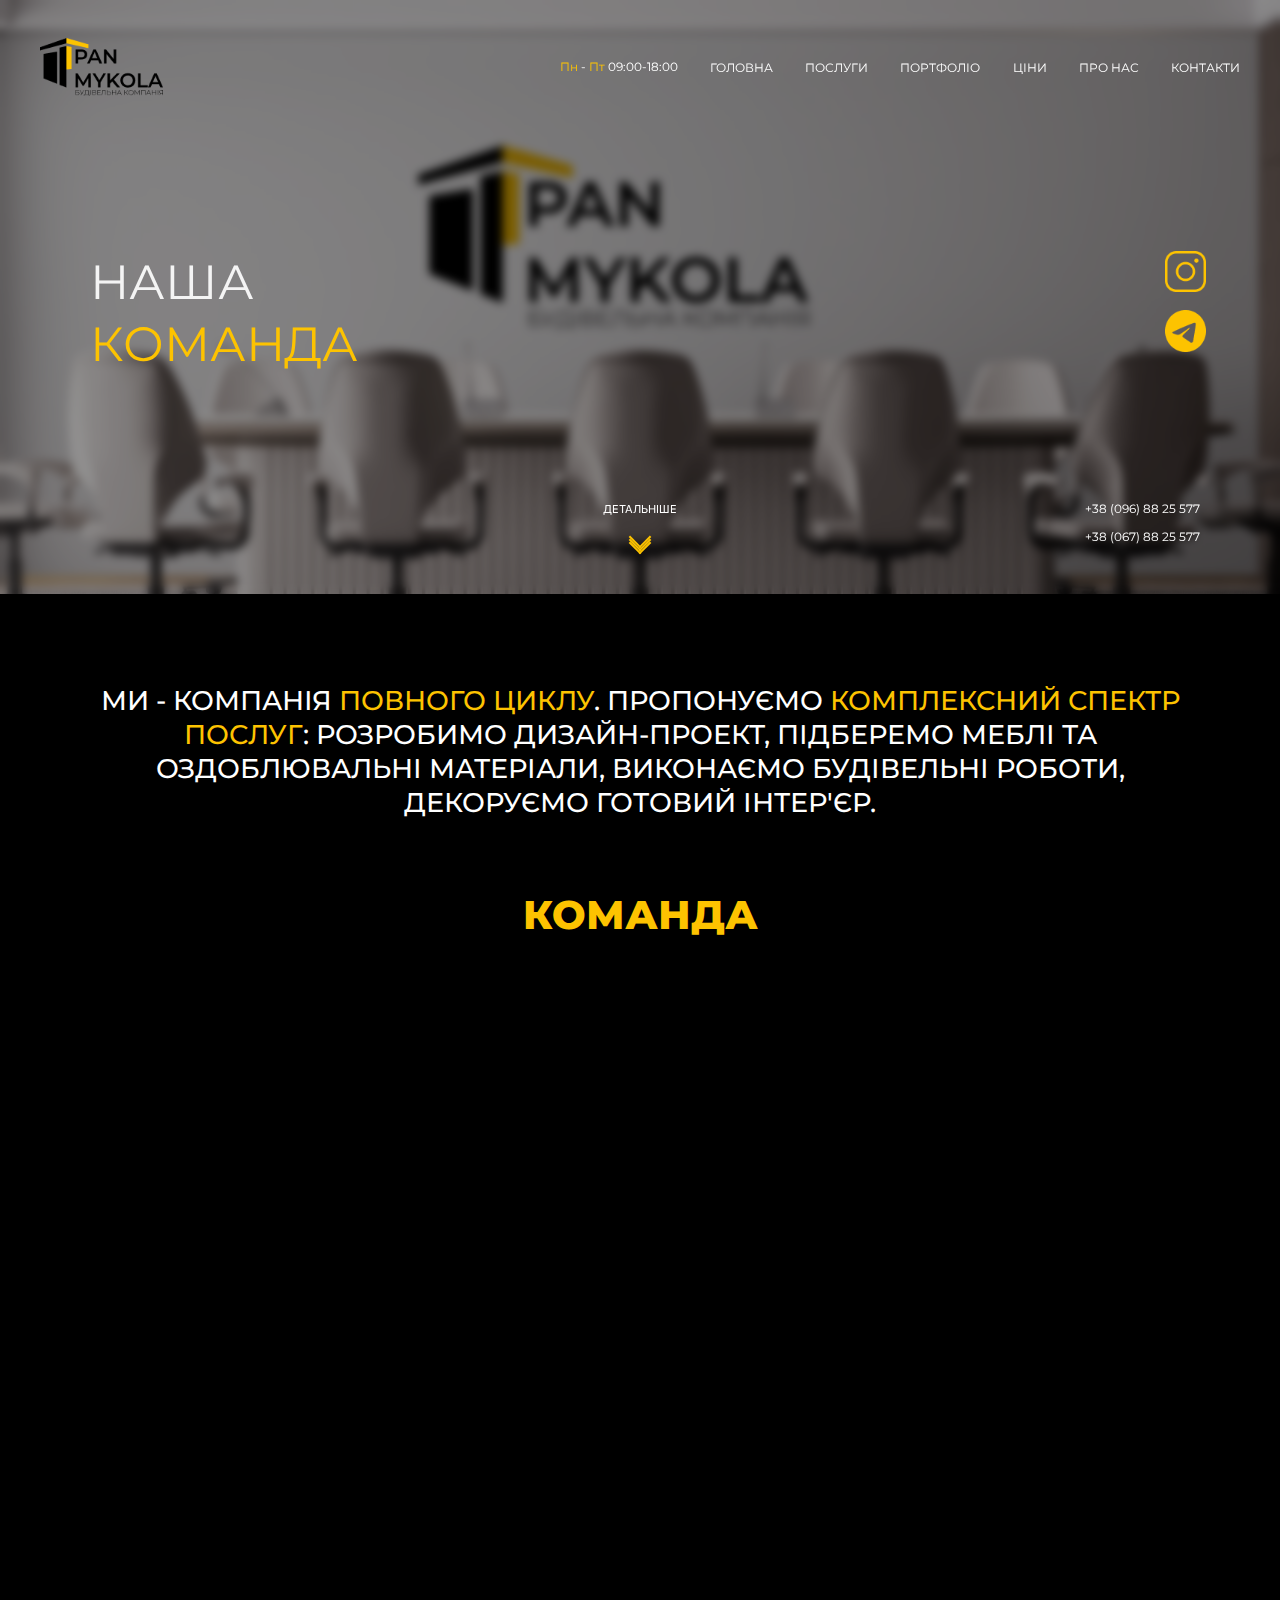
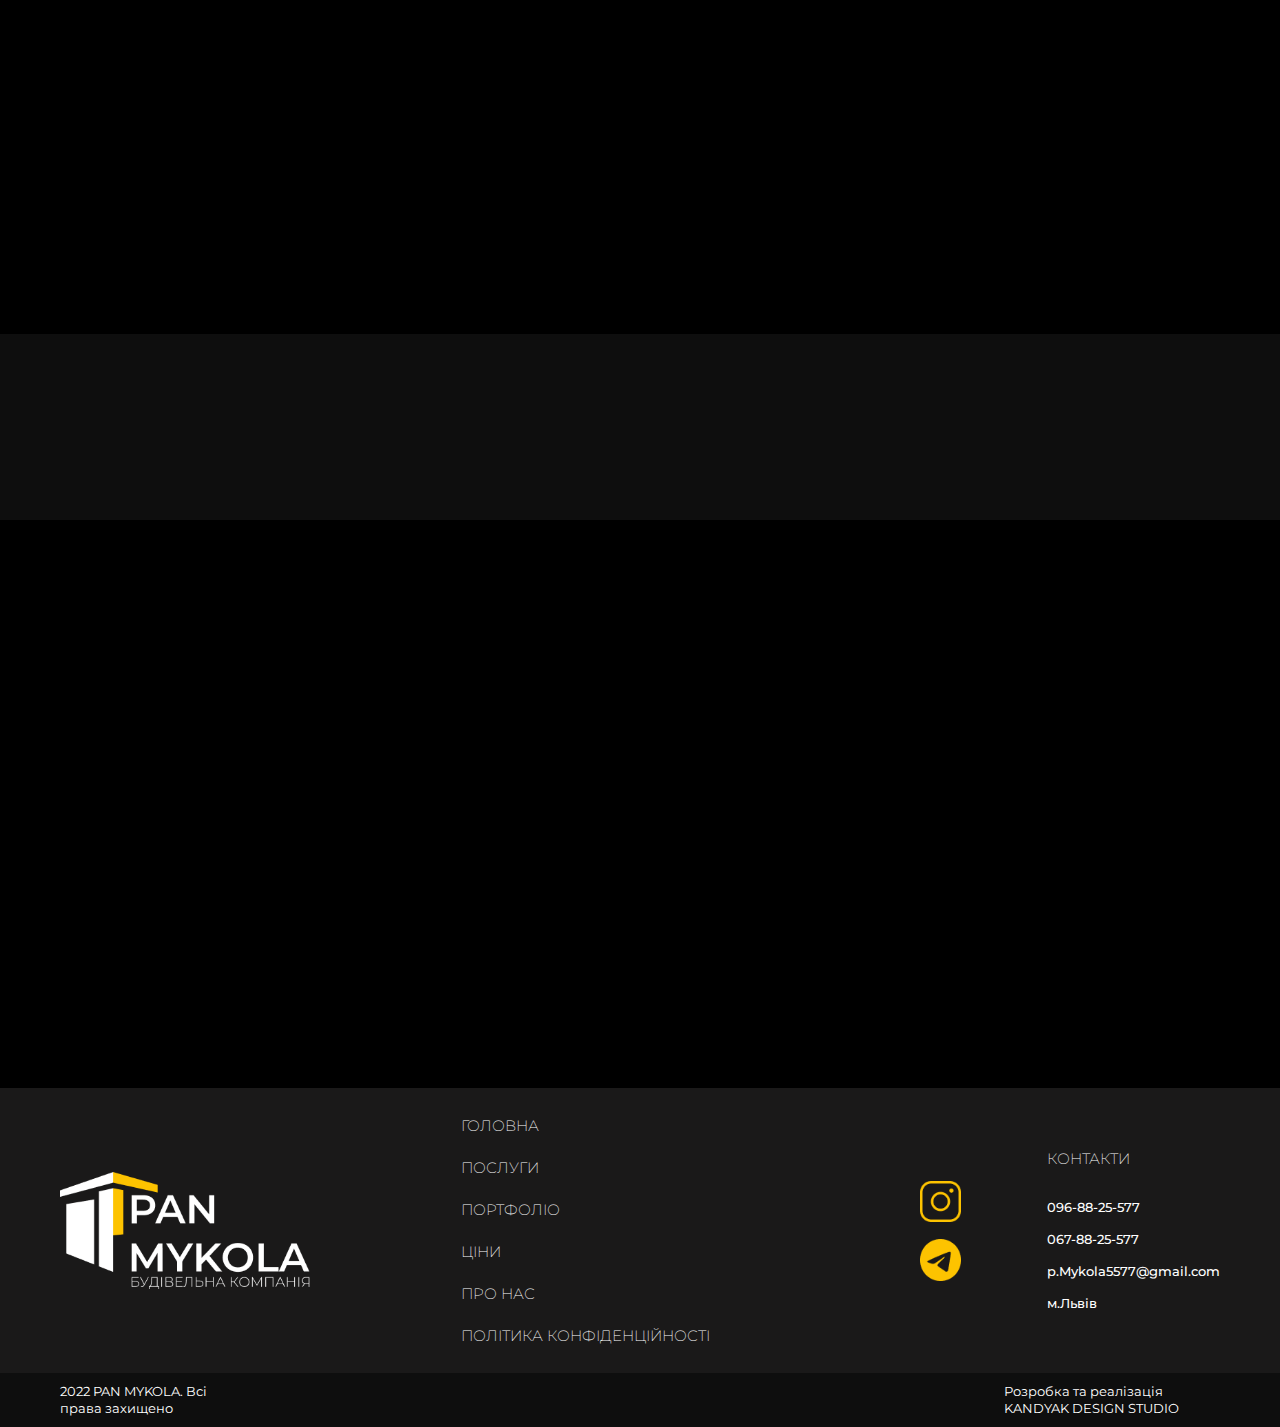
==== commit 79f69f84: "new" ====
--- a/html/about.html
+++ b/html/about.html
@@ -23,22 +23,43 @@
             <div class="container">
                 <div class="main__row">
                     <div class="navigation _anim-items _anim-no-hide">
-                        <a href="#"><img src="../img/logo-header.png" alt="Логотип"></a>
-                        <nav>
-                            <ul class="menu">
-                                <li>
-                                    <span>Пн</span>
-                                    -
-                                    <span>Пт</span>
-                                    09:00-18:00
-                                </li>
-                                <li><a class="menu__link" href="../index.html">ГОЛОВНА</a></li>
-                                <li><a class="menu__link" href="./poslugi.html">ПОСЛУГИ</a></li>
-                                <li><a class="menu__link" href="./portfolio.html">ПОРТФОЛІО</a></li>
-                                <li><a class="menu__link" href="./price.html">ЦІНИ</a></li>
-                                <li><a class="menu__link" href="./about.html">ПРО НАС</a></li>
-                                <li><button class="menu__link" onclick="up()">КОНТАКТИ</button></li>
-                            </ul>
+                        <a class="navigation__logo" href="#"><img src="../img/logo-header.png" alt="Логотип"></a>
+                        <li class="navigation__time">
+                            <span>Пн</span>
+                            -
+                            <span>Пт</span>
+                            09:00-18:00
+                        </li>
+                        <nav class="navigation__menu">
+                            <div class="menu__icon">
+                                <span></span>
+                                <span></span>
+                            </div>
+                            <div class="menu__body">
+                                <ul class="menu__list">
+                                    <li>
+                                        <span>Пн</span>
+                                        -
+                                        <span>Пт</span>
+                                        09:00-18:00
+                                    </li>
+                                    <li><a class="menu__link" href="../index.html">ГОЛОВНА</a></li>
+                                    <li><a class="menu__link" href="./poslugi.html">ПОСЛУГИ</a></li>
+                                    <li><a class="menu__link" href="./portfolio.html">ПОРТФОЛІО</a></li>
+                                    <li><a class="menu__link" href="./price.html">ЦІНИ</a></li>
+                                    <li><a class="menu__link" href="./about.html">ПРО НАС</a></li>
+                                    <li class="menu__contacts">
+                                        <button class="menu__link" onclick="up()">КОНТАКТИ</button>
+                                        <span class="menu-arrow"></span>
+                                        <ul class="menu__sub-list">
+                                            <li class="menu__sub-link">+38 (096) 88 25 577</li>
+                                            <li class="menu__sub-link">+38 (067) 88 25 577</li>
+                                            <li class="menu__sub-link">p.Mykola5577@gmail.com</li>
+                                            <li class="menu__sub-link">м.Львів</li>
+                                        </ul>
+                                    </li>
+                                </ul>
+                            </div>
                         </nav>
                     </div>
                     <div class="main__content">
@@ -49,7 +70,6 @@
                         </div>
                         <div class="content__social _anim-items _anim-no-hide">
                             <a href=""><img src="../img/inst-header.png" alt="Instagram"></a>
-                            <a href=""><img src="../img/facebook-header.png" alt="Facebook"></a>
                             <a href=""><img src="../img/telega-header.png" alt="Telegram"></a>
                         </div>
                     </div>
@@ -166,7 +186,12 @@
         <div class="container">
             <div class="footer">
                 <div class="footer__box">
-                    <img src="../img/logo-footer.png" alt="" class="box__logo">
+                    <div class="box__title-img">
+                        <div class="sidebar__title footer-sidebar__title">
+                            <h1><b>КОМПЛЕКСНИЙ <span>РЕМОНТ</span></b> <br> У МІСТІ <span>ЛЬВІВ</span></h1>
+                        </div>
+                        <img src="../img/logo-footer.png" alt="" class="box__logo">
+                    </div>
                     <div class="box__menu">
                         <ul>
 
@@ -182,7 +207,6 @@
                 <div class="footer__box">
                     <div class="box__social">
                         <a href="" class="social__link"><img src="../img/inst-header.png" alt=""></a>
-                        <a href="" class="social__link"><img src="../img/facebook-header.png" alt=""></a>
                         <a href="" class="social__link"><img src="../img/telega-header.png" alt=""></a>
                     </div>
                     <div class="box__contacts">
@@ -214,8 +238,9 @@
     </div>
     <script src="../libs/inputmask.min.js"></script>
     <script src="../libs/just-validate.min.js"></script>
+    <script src="../js/animated.js"></script>
     <script src="../js/script.js"></script>
-    <script src="../js/animated.js"></script>
+    <script src="../js/burger.js"></script>
 </body>
 
 </html>--- a/css/style.css
+++ b/css/style.css
@@ -8,7 +8,6 @@
 *,
 *:before,
 *:after {
-	-moz-box-sizing: border-box;
 	-webkit-box-sizing: border-box;
 	box-sizing: border-box;
 }
@@ -97,16 +96,21 @@
 	font-family: 'Montserrat', sans-serif;
 	color: #fff;
 	background-color: #000;
-	overflow-x:hidden;
+	overflow-x: hidden;
+}
+
+body._lock {
+	overflow: hidden;
 }
 
 a {
 	color: #fff;
 }
 
+
 /* ANIMATION */
 
-.navigation {
+/* .navigation {
 	transform: translate(0px, -120%);
 	opacity: 0;
 	transition: all 0.8s ease 0s;
@@ -115,38 +119,56 @@
 .navigation._active {
 	transform: translate(0px, 0px);
 	opacity: 1;
-}
+} */
 
 .content__sidebar {
-	transform: translate(-120%, 0px);
+	-webkit-transform: translate(-120%, 0px);
+	    -ms-transform: translate(-120%, 0px);
+	        transform: translate(-120%, 0px);
 	opacity: 0;
+	-webkit-transition: all 0.8s ease 0s;
+	-o-transition: all 0.8s ease 0s;
 	transition: all 0.8s ease 0s;
 }
 
 .content__sidebar._active {
-	transform: translate(0px, 0px);
+	-webkit-transform: translate(0px, 0px);
+	    -ms-transform: translate(0px, 0px);
+	        transform: translate(0px, 0px);
 	opacity: 1;
 }
 
 .content__social {
-	transform: translate(120%, 0px);
+	-webkit-transform: translate(120%, 0px);
+	    -ms-transform: translate(120%, 0px);
+	        transform: translate(120%, 0px);
 	opacity: 0;
+	-webkit-transition: all 0.8s ease 0s;
+	-o-transition: all 0.8s ease 0s;
 	transition: all 0.8s ease 0s;
 }
 
 .content__social._active {
-	transform: translate(0px, 0px);
+	-webkit-transform: translate(0px, 0px);
+	    -ms-transform: translate(0px, 0px);
+	        transform: translate(0px, 0px);
 	opacity: 1;
 }
 
 .main__number {
-	transform: translate(120%, 0px);
+	-webkit-transform: translate(120%, 0px);
+	    -ms-transform: translate(120%, 0px);
+	        transform: translate(120%, 0px);
 	opacity: 0;
+	-webkit-transition: all 0.8s ease 0s;
+	-o-transition: all 0.8s ease 0s;
 	transition: all 0.8s ease 0s;
 }
 
 .main__number._active {
-	transform: translate(0px, 0px);
+	-webkit-transform: translate(0px, 0px);
+	    -ms-transform: translate(0px, 0px);
+	        transform: translate(0px, 0px);
 	opacity: 1;
 }
 
@@ -161,23 +183,47 @@
 	height: 20px;
 	border-bottom: 3px solid #FDC300;
 	border-right: 3px solid #FDC300;
-	transform: rotate(45deg);
+	-webkit-transform: rotate(45deg);
+	    -ms-transform: rotate(45deg);
+	        transform: rotate(45deg);
 	margin: -16px;
-	animation: arrow-down 2s infinite;
+	-webkit-animation: arrow-down 2s infinite;
+	        animation: arrow-down 2s infinite;
 }
 
 .arrow-down span:nth-child(2) {
-	animation-delay: -0.2s;
+	-webkit-animation-delay: -0.2s;
+	        animation-delay: -0.2s;
 }
 
 .arrow-down span:nth-child(3) {
-	animation-delay: -0.4s;
+	-webkit-animation-delay: -0.4s;
+	        animation-delay: -0.4s;
+}
+
+@-webkit-keyframes arrow-down {
+	0% {
+		opacity: 0;
+		-webkit-transform: rotate(45deg) translate(-10px, -10px);
+		        transform: rotate(45deg) translate(-10px, -10px);
+	}
+
+	50% {
+		opacity: 1;
+	}
+
+	100% {
+		opacity: 0;
+		-webkit-transform: rotate(45deg) translate(10px, 10px);
+		        transform: rotate(45deg) translate(10px, 10px);
+	}
 }
 
 @keyframes arrow-down {
 	0% {
 		opacity: 0;
-		transform: rotate(45deg) translate(-10px, -10px);
+		-webkit-transform: rotate(45deg) translate(-10px, -10px);
+		        transform: rotate(45deg) translate(-10px, -10px);
 	}
 
 	50% {
@@ -186,237 +232,423 @@
 
 	100% {
 		opacity: 0;
-		transform: rotate(45deg) translate(10px, 10px);
-	}
-}
-
-.main__detail{
-	transform: translate(0px, 120%);
+		-webkit-transform: rotate(45deg) translate(10px, 10px);
+		        transform: rotate(45deg) translate(10px, 10px);
+	}
+}
+
+.main__detail {
+	-webkit-transform: translate(0px, 120%);
+	    -ms-transform: translate(0px, 120%);
+	        transform: translate(0px, 120%);
 	opacity: 0;
+	-webkit-transition: all 0.8s ease 0s;
+	-o-transition: all 0.8s ease 0s;
 	transition: all 0.8s ease 0s;
 }
-.main__detail._active{
-	transform: translate(0px, 0px);
+
+.main__detail._active {
+	-webkit-transform: translate(0px, 0px);
+	    -ms-transform: translate(0px, 0px);
+	        transform: translate(0px, 0px);
 	opacity: 1;
 }
 
-.info__title{
-	transform: translate(0px, -120%);
+.info__title {
+	-webkit-transform: translate(0px, -120%);
+	    -ms-transform: translate(0px, -120%);
+	        transform: translate(0px, -120%);
 	opacity: 0;
+	-webkit-transition: all 0.8s ease 0s;
+	-o-transition: all 0.8s ease 0s;
 	transition: all 0.8s ease 0s;
 }
-.info__title._active{
-	transform: translate(0px, 0px);
+
+.info__title._active {
+	-webkit-transform: translate(0px, 0px);
+	    -ms-transform: translate(0px, 0px);
+	        transform: translate(0px, 0px);
 	opacity: 1;
 }
 
-.sked__block{
-	transform: translate(0px, -30%);
+.sked__block {
+	-webkit-transform: translate(0px, -30%);
+	    -ms-transform: translate(0px, -30%);
+	        transform: translate(0px, -30%);
 	opacity: 0;
+	-webkit-transition: all 0.8s ease 0s;
+	-o-transition: all 0.8s ease 0s;
 	transition: all 0.8s ease 0s;
 }
-.sked__block._active:nth-child(1){
-	transform: translate(0px, 0px);
+
+.sked__block._active:nth-child(1) {
+	-webkit-transform: translate(0px, 0px);
+	    -ms-transform: translate(0px, 0px);
+	        transform: translate(0px, 0px);
+	-webkit-transition: all 0.8s ease 0.1s;
+	-o-transition: all 0.8s ease 0.1s;
 	transition: all 0.8s ease 0.1s;
 	opacity: 1;
 }
-.sked__block._active:nth-child(2){
-	transform: translate(0px, 0px);
+
+.sked__block._active:nth-child(2) {
+	-webkit-transform: translate(0px, 0px);
+	    -ms-transform: translate(0px, 0px);
+	        transform: translate(0px, 0px);
+	-webkit-transition: all 0.8s ease 0.2s;
+	-o-transition: all 0.8s ease 0.2s;
 	transition: all 0.8s ease 0.2s;
 	opacity: 1;
 }
-.sked__block._active:nth-child(3){
-	transform: translate(0px, 0px);
+
+.sked__block._active:nth-child(3) {
+	-webkit-transform: translate(0px, 0px);
+	    -ms-transform: translate(0px, 0px);
+	        transform: translate(0px, 0px);
+	-webkit-transition: all 0.8s ease 0.3s;
+	-o-transition: all 0.8s ease 0.3s;
 	transition: all 0.8s ease 0.3s;
 	opacity: 1;
 }
-.sked__block._active:nth-child(4){
-	transform: translate(0px, 0px);
+
+.sked__block._active:nth-child(4) {
+	-webkit-transform: translate(0px, 0px);
+	    -ms-transform: translate(0px, 0px);
+	        transform: translate(0px, 0px);
+	-webkit-transition: all 0.8s ease 0.4s;
+	-o-transition: all 0.8s ease 0.4s;
 	transition: all 0.8s ease 0.4s;
 	opacity: 1;
 }
 
-.scroll__title{
-	transform: translate(-120%, 0px);
+.scroll__title {
+	-webkit-transform: translate(-120%, 0px);
+	    -ms-transform: translate(-120%, 0px);
+	        transform: translate(-120%, 0px);
 	opacity: 0;
+	-webkit-transition: all 0.8s ease 0s;
+	-o-transition: all 0.8s ease 0s;
 	transition: all 0.8s ease 0s;
 }
-.scroll__title._active{
-	transform: translate(0px, 0px);
+
+.scroll__title._active {
+	-webkit-transform: translate(0px, 0px);
+	    -ms-transform: translate(0px, 0px);
+	        transform: translate(0px, 0px);
+	-webkit-transition: all 0.8s ease 0s;
+	-o-transition: all 0.8s ease 0s;
 	transition: all 0.8s ease 0s;
 	opacity: 1;
 }
 
-.scroll__sub-title{
-	transform: translate(-120%, 0px);
+.scroll__sub-title {
+	-webkit-transform: translate(-120%, 0px);
+	    -ms-transform: translate(-120%, 0px);
+	        transform: translate(-120%, 0px);
 	opacity: 0;
+	-webkit-transition: all 0.8s ease 0s;
+	-o-transition: all 0.8s ease 0s;
 	transition: all 0.8s ease 0s;
 }
-.scroll__sub-title._active{
-	transform: translate(0px, 0px);
+
+.scroll__sub-title._active {
+	-webkit-transform: translate(0px, 0px);
+	    -ms-transform: translate(0px, 0px);
+	        transform: translate(0px, 0px);
+	-webkit-transition: all 0.8s ease 0.1s;
+	-o-transition: all 0.8s ease 0.1s;
 	transition: all 0.8s ease 0.1s;
 	opacity: 1;
 }
 
-.list__string{
-	transform: translate(-120%, 0px);
+.list__string {
+	-webkit-transform: translate(-120%, 0px);
+	    -ms-transform: translate(-120%, 0px);
+	        transform: translate(-120%, 0px);
 	opacity: 0;
+	-webkit-transition: all 0.8s ease 0s;
+	-o-transition: all 0.8s ease 0s;
 	transition: all 0.8s ease 0s;
 }
-.list__string._active:nth-child(1){
-	transform: translate(0px, 0px);
+
+.list__string._active:nth-child(1) {
+	-webkit-transform: translate(0px, 0px);
+	    -ms-transform: translate(0px, 0px);
+	        transform: translate(0px, 0px);
+	-webkit-transition: all 0.8s ease 0.2s;
+	-o-transition: all 0.8s ease 0.2s;
 	transition: all 0.8s ease 0.2s;
 	opacity: 1;
 }
-.list__string._active:nth-child(2){
-	transform: translate(0px, 0px);
+
+.list__string._active:nth-child(2) {
+	-webkit-transform: translate(0px, 0px);
+	    -ms-transform: translate(0px, 0px);
+	        transform: translate(0px, 0px);
+	-webkit-transition: all 0.8s ease 0.3s;
+	-o-transition: all 0.8s ease 0.3s;
 	transition: all 0.8s ease 0.3s;
 	opacity: 1;
 }
-.list__string._active:nth-child(3){
-	transform: translate(0px, 0px);
+
+.list__string._active:nth-child(3) {
+	-webkit-transform: translate(0px, 0px);
+	    -ms-transform: translate(0px, 0px);
+	        transform: translate(0px, 0px);
+	-webkit-transition: all 0.8s ease 0.4s;
+	-o-transition: all 0.8s ease 0.4s;
 	transition: all 0.8s ease 0.4s;
 	opacity: 1;
 }
 
-.row-proj__title{
-	transform: translate(-120%, 0px);
+.row-proj__title {
+	-webkit-transform: translate(-120%, 0px);
+	    -ms-transform: translate(-120%, 0px);
+	        transform: translate(-120%, 0px);
 	opacity: 0;
+	-webkit-transition: all 0.8s ease 0s;
+	-o-transition: all 0.8s ease 0s;
 	transition: all 0.8s ease 0s;
 }
-.row-proj__title._active{
-	transform: translate(0px, 0px);
+
+.row-proj__title._active {
+	-webkit-transform: translate(0px, 0px);
+	    -ms-transform: translate(0px, 0px);
+	        transform: translate(0px, 0px);
+	-webkit-transition: all 0.8s ease 0.3s;
+	-o-transition: all 0.8s ease 0.3s;
 	transition: all 0.8s ease 0.3s;
 	opacity: 1;
 }
 
-.projects__block{
-	transform: translate(-120%, 0px);
+.projects__block {
+	-webkit-transform: translate(-120%, 0px);
+	    -ms-transform: translate(-120%, 0px);
+	        transform: translate(-120%, 0px);
 	opacity: 0;
+	-webkit-transition: all 0.8s ease 0s;
+	-o-transition: all 0.8s ease 0s;
 	transition: all 0.8s ease 0s;
 }
-.projects__block._active:nth-child(1){
-	transform: translate(0px, 0px);
+
+.projects__block._active:nth-child(1) {
+	-webkit-transform: translate(0px, 0px);
+	    -ms-transform: translate(0px, 0px);
+	        transform: translate(0px, 0px);
+	-webkit-transition: all 0.8s ease 0.2s;
+	-o-transition: all 0.8s ease 0.2s;
 	transition: all 0.8s ease 0.2s;
 	opacity: 1;
 }
-.projects__block._active:nth-child(2){
-	transform: translate(0px, 0px);
+
+.projects__block._active:nth-child(2) {
+	-webkit-transform: translate(0px, 0px);
+	    -ms-transform: translate(0px, 0px);
+	        transform: translate(0px, 0px);
+	-webkit-transition: all 0.8s ease 0.1s;
+	-o-transition: all 0.8s ease 0.1s;
 	transition: all 0.8s ease 0.1s;
 	opacity: 1;
 }
 
-.arrow-info{
-	transform: translate(-120%, 0px);
+.arrow-info {
+	-webkit-transform: translate(-120%, 0px);
+	    -ms-transform: translate(-120%, 0px);
+	        transform: translate(-120%, 0px);
 	opacity: 0;
+	-webkit-transition: all 0.8s ease 0s;
+	-o-transition: all 0.8s ease 0s;
 	transition: all 0.8s ease 0s;
 }
-.arrow-info._active{
-	transform: translate(0px, 0px);
+
+.arrow-info._active {
+	-webkit-transform: translate(0px, 0px);
+	    -ms-transform: translate(0px, 0px);
+	        transform: translate(0px, 0px);
+	-webkit-transition: all 0.8s ease 0s;
+	-o-transition: all 0.8s ease 0s;
 	transition: all 0.8s ease 0s;
 	opacity: 1;
 }
 
-.content__title{
-	transform: translate(-120%, 0px);
+.content__title {
+	-webkit-transform: translate(-120%, 0px);
+	    -ms-transform: translate(-120%, 0px);
+	        transform: translate(-120%, 0px);
 	opacity: 0;
+	-webkit-transition: all 0.8s ease 0s;
+	-o-transition: all 0.8s ease 0s;
 	transition: all 0.8s ease 0s;
 }
-.content__title._active{
-	transform: translate(0px, 0px);
+
+.content__title._active {
+	-webkit-transform: translate(0px, 0px);
+	    -ms-transform: translate(0px, 0px);
+	        transform: translate(0px, 0px);
+	-webkit-transition: all 0.8s ease 0s;
+	-o-transition: all 0.8s ease 0s;
 	transition: all 0.8s ease 0s;
 	opacity: 1;
 }
 
-.list__block{
-	transform: translate(-120%, 0px);
+.list__block {
+	-webkit-transform: translate(-120%, 0px);
+	    -ms-transform: translate(-120%, 0px);
+	        transform: translate(-120%, 0px);
 	opacity: 0;
+	-webkit-transition: all 0.8s ease 0s;
+	-o-transition: all 0.8s ease 0s;
 	transition: all 0.8s ease 0s;
 }
-.list__block._active:nth-child(1){
-	transform: translate(0px, 0px);
+
+.list__block._active:nth-child(1) {
+	-webkit-transform: translate(0px, 0px);
+	    -ms-transform: translate(0px, 0px);
+	        transform: translate(0px, 0px);
+	-webkit-transition: all 0.8s ease 0.1s;
+	-o-transition: all 0.8s ease 0.1s;
 	transition: all 0.8s ease 0.1s;
 	opacity: 1;
 }
-.list__block._active:nth-child(2){
-	transform: translate(0px, 0px);
+
+.list__block._active:nth-child(2) {
+	-webkit-transform: translate(0px, 0px);
+	    -ms-transform: translate(0px, 0px);
+	        transform: translate(0px, 0px);
+	-webkit-transition: all 0.8s ease 0.2s;
+	-o-transition: all 0.8s ease 0.2s;
 	transition: all 0.8s ease 0.2s;
 	opacity: 1;
 }
-.list__block._active:nth-child(3){
-	transform: translate(0px, 0px);
+
+.list__block._active:nth-child(3) {
+	-webkit-transform: translate(0px, 0px);
+	    -ms-transform: translate(0px, 0px);
+	        transform: translate(0px, 0px);
+	-webkit-transition: all 0.8s ease 0.3s;
+	-o-transition: all 0.8s ease 0.3s;
 	transition: all 0.8s ease 0.3s;
 	opacity: 1;
 }
-.list__block._active:nth-child(4){
-	transform: translate(0px, 0px);
+
+.list__block._active:nth-child(4) {
+	-webkit-transform: translate(0px, 0px);
+	    -ms-transform: translate(0px, 0px);
+	        transform: translate(0px, 0px);
+	-webkit-transition: all 0.8s ease 0.4s;
+	-o-transition: all 0.8s ease 0.4s;
 	transition: all 0.8s ease 0.4s;
 	opacity: 1;
 }
-.list__block._active:nth-child(5){
-	transform: translate(0px, 0px);
+
+.list__block._active:nth-child(5) {
+	-webkit-transform: translate(0px, 0px);
+	    -ms-transform: translate(0px, 0px);
+	        transform: translate(0px, 0px);
+	-webkit-transition: all 0.8s ease 0.5s;
+	-o-transition: all 0.8s ease 0.5s;
 	transition: all 0.8s ease 0.5s;
 	opacity: 1;
 }
-.list__block._active:nth-child(6){
-	transform: translate(0px, 0px);
+
+.list__block._active:nth-child(6) {
+	-webkit-transform: translate(0px, 0px);
+	    -ms-transform: translate(0px, 0px);
+	        transform: translate(0px, 0px);
+	-webkit-transition: all 0.8s ease 0.6s;
+	-o-transition: all 0.8s ease 0.6s;
 	transition: all 0.8s ease 0.6s;
 	opacity: 1;
 }
 
-.blocks-hover{
-	transform: translate(-120%, 0px);
+.blocks-hover {
+	-webkit-transform: translate(-120%, 0px);
+	    -ms-transform: translate(-120%, 0px);
+	        transform: translate(-120%, 0px);
 	opacity: 0;
+	-webkit-transition: all 0.8s ease 0s;
+	-o-transition: all 0.8s ease 0s;
 	transition: all 0.8s ease 0s;
 }
 
-.blocks-hover._active:nth-child(1){
-	transform: translate(0px, 0px);
+.blocks-hover._active:nth-child(1) {
+	-webkit-transform: translate(0px, 0px);
+	    -ms-transform: translate(0px, 0px);
+	        transform: translate(0px, 0px);
+	-webkit-transition: all 0.8s ease 0.1s;
+	-o-transition: all 0.8s ease 0.1s;
 	transition: all 0.8s ease 0.1s;
 	opacity: 1;
 }
-.blocks-hover._active:nth-child(2){
-	transform: translate(0px, 0px);
+
+.blocks-hover._active:nth-child(2) {
+	-webkit-transform: translate(0px, 0px);
+	    -ms-transform: translate(0px, 0px);
+	        transform: translate(0px, 0px);
+	-webkit-transition: all 0.8s ease 0.2s;
+	-o-transition: all 0.8s ease 0.2s;
 	transition: all 0.8s ease 0.2s;
 	opacity: 1;
 }
-.blocks-hover._active:nth-child(3){
-	transform: translate(0px, 0px);
+
+.blocks-hover._active:nth-child(3) {
+	-webkit-transform: translate(0px, 0px);
+	    -ms-transform: translate(0px, 0px);
+	        transform: translate(0px, 0px);
+	-webkit-transition: all 0.8s ease 0.3s;
+	-o-transition: all 0.8s ease 0.3s;
 	transition: all 0.8s ease 0.3s;
 	opacity: 1;
 }
 
-.types__btn{
-	transform: translate(0px, 120%);
+.types__btn {
+	-webkit-transform: translate(0px, 120%);
+	    -ms-transform: translate(0px, 120%);
+	        transform: translate(0px, 120%);
 	opacity: 0;
+	-webkit-transition: all 0.8s ease 0s;
+	-o-transition: all 0.8s ease 0s;
 	transition: all 0.8s ease 0s;
 }
-.types__btn._active{
-	transform: translate(0px, 0px);
+
+.types__btn._active {
+	-webkit-transform: translate(0px, 0px);
+	    -ms-transform: translate(0px, 0px);
+	        transform: translate(0px, 0px);
+	-webkit-transition: all 0.8s ease 0.4s;
+	-o-transition: all 0.8s ease 0.4s;
 	transition: all 0.8s ease 0.4s;
 	opacity: 1;
 }
 
-.questions{
-	transform: translate(0px, 20%);
-    opacity: 0;
-}
-.questions._active{
-	transform: translate(0px, 0px);
+.questions {
+	-webkit-transform: translate(0px, 20%);
+	    -ms-transform: translate(0px, 20%);
+	        transform: translate(0px, 20%);
+	opacity: 0;
+}
+
+.questions._active {
+	-webkit-transform: translate(0px, 0px);
+	    -ms-transform: translate(0px, 0px);
+	        transform: translate(0px, 0px);
+	-webkit-transition: all 0.8s ease 0s;
+	-o-transition: all 0.8s ease 0s;
 	transition: all 0.8s ease 0s;
 	opacity: 1;
 }
 
 /* END-ANIMATION */
-.menu__link{
+.menu__link {
 	background-color: transparent;
 	font-style: normal;
-    font-weight: 400;
-    font-size: 17px;
-    line-height: 21px;
+	font-weight: 400;
+	font-size: 17px;
+	line-height: 21px;
 	color: #fff;
 	padding: 0;
 }
+
 .menu__link {
 	position: relative;
 	-webkit-transition: width 0.5s;
@@ -465,6 +697,14 @@
 	transition: all 0.1s linear;
 }
 
+.menu__sub-list {
+	display: none;
+}
+
+.menu__icon {
+	display: none;
+}
+
 .container {
 	max-width: 1580px;
 	padding: 0 40px;
@@ -474,15 +714,24 @@
 
 .main {
 	background-image: url(../img/main-photo.jpg);
+	background-size: auto auto;
+	background-position: center;
 }
 
 .bgc {
-	background: rgba(0, 0, 0, 0.52);
-	-webkit-backdrop-filter: blur(5px);
-	backdrop-filter: blur(5px);
+	background: rgba(0, 0, 0, 0.40);
+	-webkit-backdrop-filter: blur(4px);
+	backdrop-filter: blur(4px);
 	padding: 38px 0 26px;
-}
-
+
+}
+._blacked{
+	visibility: inherit;
+	scale: 0;
+	-webkit-transition: all 0.3s linear;
+	-o-transition: all 0.3s linear;
+	transition: all 0.3s linear;
+}
 .navigation {
 	display: -webkit-box;
 	display: -ms-flexbox;
@@ -500,7 +749,7 @@
 	width: 100%;
 }
 
-.menu {
+.menu__list {
 	display: -webkit-box;
 	display: -ms-flexbox;
 	display: flex;
@@ -513,7 +762,11 @@
 	width: 100%;
 }
 
-.menu a {
+.menu__list>li {
+	position: relative;
+}
+
+.menu__list a {
 	font-style: normal;
 	font-weight: 400;
 	font-size: 17px;
@@ -531,7 +784,7 @@
 	-webkit-box-pack: justify;
 	-ms-flex-pack: justify;
 	justify-content: space-between;
-	margin-top: 75px;
+	margin-top: 160px;
 }
 
 .sidebar__title {
@@ -563,8 +816,10 @@
 	-webkit-box-align: center;
 	-ms-flex-align: center;
 	align-items: center;
-	justify-content: space-between;
-	max-height: 200px;
+	-webkit-box-pack: justify;
+	    -ms-flex-pack: justify;
+	        justify-content: space-between;
+	max-height: 135px;
 }
 
 
@@ -610,6 +865,8 @@
 }
 
 .sidebar__form input:hover {
+	-webkit-transition: all 0.3s linear;
+	-o-transition: all 0.3s linear;
 	transition: all 0.3s linear;
 	border-radius: 9px;
 	background-color: rgba(0, 0, 0, 0.168);
@@ -626,6 +883,37 @@
 	border-radius: 9px;
 	background-color: rgba(0, 0, 0, 0.334);
 	color: rgb(255, 255, 255);
+}
+
+.sidebar__form input:focus::-webkit-input-placeholder {
+	color: rgba(255, 255, 255, 0.542);
+	-webkit-transition: all 0.3s linear;
+	-o-transition: all 0.3s linear;
+	transition: all 0.3s linear;
+}
+
+.sidebar__form input:focus::-moz-placeholder {
+	color: rgba(255, 255, 255, 0.542);
+	-webkit-transition: all 0.3s linear;
+	-o-transition: all 0.3s linear;
+	-moz-transition: all 0.3s linear;
+	transition: all 0.3s linear;
+}
+
+.sidebar__form input:focus:-ms-input-placeholder {
+	color: rgba(255, 255, 255, 0.542);
+	-webkit-transition: all 0.3s linear;
+	-o-transition: all 0.3s linear;
+	-ms-transition: all 0.3s linear;
+	transition: all 0.3s linear;
+}
+
+.sidebar__form input:focus::-ms-input-placeholder {
+	color: rgba(255, 255, 255, 0.542);
+	-webkit-transition: all 0.3s linear;
+	-o-transition: all 0.3s linear;
+	-ms-transition: all 0.3s linear;
+	transition: all 0.3s linear;
 }
 
 .sidebar__form input:focus::placeholder {
@@ -699,7 +987,8 @@
 	font-size: 21px;
 	line-height: 26px;
 	height: 80px;
-	width: 360px;
+	max-width: 360px;
+	width: 100%;
 }
 
 .sidebar__form .btn:hover {
@@ -776,14 +1065,19 @@
 }
 
 .info__sked {
+	-webkit-box-pack: center;
+	    -ms-flex-pack: center;
+	        justify-content: center;
 	display: -ms-grid;
 	display: grid;
-	-ms-grid-columns: 1fr 100px 1fr 100px 1fr 100px 1fr;
-	grid-template-columns: repeat(4, 1fr);
-	grid-column-gap: 100px;
-	grid-row-gap: 0px;
-	margin-top: 50px;
-	margin-bottom: 95px;
+	width: 100%;
+	-webkit-box-align: center;
+	    -ms-flex-align: center;
+	        align-items: center;
+	grid-template-columns: repeat(auto-fit, minmax(320px, 300px));
+	grid-gap: 40px;
+	grid-auto-flow: dense;
+	margin: 50px 0 95px;
 }
 
 .sked__block {
@@ -868,10 +1162,6 @@
 }
 
 .list__string {
-	display: list-item;
-	list-style-image: url(../img/li.png);
-	-webkit-padding-start: 18px;
-	padding-inline-start: 18px;
 	font-style: normal;
 	font-weight: 500;
 	font-size: 20px;
@@ -879,10 +1169,27 @@
 	margin-bottom: 25px;
 }
 
+.list__string::before {
+	-webkit-padding-start: 18px;
+	padding-inline-start: 18px;
+	content: "";
+	background: transparent;
+	border-radius: 50%;
+	border: 1px solid #FDC300;
+	padding-inline: 1%;
+	-webkit-margin-end: 10px;
+	        margin-inline-end: 10px;
+	-webkit-margin-start: -40px;
+	        margin-inline-start: -40px;
+	font-size: 21px;
+}
+
 .grey {
 	position: relative;
 	background-color: #0E0E0E;
-	height: 100%;
+	height: -webkit-max-content;
+	height: -moz-max-content;
+	height: max-content;
 	max-height: 590px;
 	margin-top: 125px;
 }
@@ -915,7 +1222,7 @@
 }
 
 .projects__block:first-child {
-	margin-right: 54px;
+	margin-right: 30px;
 }
 
 .projects__block:last-child img {
@@ -929,16 +1236,18 @@
 	z-index: 1;
 }
 
-.projects__block img{
+.projects__block img {
 	border: 1px solid transparent;
 	border-radius: 10px;
 	-webkit-transition: all 0.3s ease;
 	-o-transition: all 0.3s ease;
 	transition: all 0.3s ease;
-}
+	width: 100%;
+}
+
 .projects__block img:hover {
 	border: 1px solid #FDC300;
-	
+
 	-webkit-transition: all 0.3s ease;
 	-o-transition: all 0.3s ease;
 	transition: all 0.3s ease;
@@ -985,7 +1294,7 @@
 
 .arrow-info-top::after,
 .arrow-info-bottom::after {
-	background: #000;
+	background: rgb(255, 255, 255);
 	content: '';
 	height: 100%;
 	position: absolute;
@@ -1077,8 +1386,10 @@
 
 .types-grey {
 	background-color: #0E0E0E;
-	max-height: 303px;
 	margin-bottom: 90px;
+	height: -webkit-max-content;
+	height: -moz-max-content;
+	height: max-content;
 }
 
 .blocks {
@@ -1114,7 +1425,7 @@
 	transition: all 0.3s ease;
 	border: 1px solid transparent;
 	border-radius: 10px;
-
+	width: 100%;
 }
 
 .box__img:hover {
@@ -1122,6 +1433,10 @@
 	-webkit-transition: all 0.3s ease;
 	-o-transition: all 0.3s ease;
 	transition: all 0.3s ease;
+}
+
+.blocks-hover {
+	max-height: 305px;
 }
 
 .blocks-hover:last-child .box__img {
@@ -1434,7 +1749,9 @@
 	-webkit-box-direction: normal;
 	-webkit-box-align: center;
 	-ms-flex-align: center;
-	justify-content: center;
+	-webkit-box-pack: center;
+	    -ms-flex-pack: center;
+	        justify-content: center;
 	align-items: center;
 	width: 100%;
 	margin-top: 92px;
@@ -1445,7 +1762,8 @@
 	display: -ms-flexbox;
 	display: flex;
 	-ms-flex-pack: distribute;
-	justify-content: space-between;
+	-webkit-box-pack: justify;
+	        justify-content: space-between;
 	-webkit-box-align: center;
 	-ms-flex-align: center;
 	align-items: center;
@@ -1454,14 +1772,23 @@
 }
 
 .form-group:last-child .form__content {
-	justify-content: center;
-}
-.form-group:nth-child(4) .from__control-group{
+	-webkit-box-pack: center;
+	    -ms-flex-pack: center;
+	        justify-content: center;
+}
+
+.form-group:nth-child(4) .from__control-group {
+	display: -webkit-box;
+	display: -ms-flexbox;
 	display: flex;
-	align-items: center;
+	-webkit-box-align: center;
+	    -ms-flex-align: center;
+	        align-items: center;
 	width: 100%;
-    max-width: 330px;
-	justify-content: space-between;
+	max-width: 330px;
+	-webkit-box-pack: justify;
+	    -ms-flex-pack: justify;
+	        justify-content: space-between;
 }
 
 footer {
@@ -1501,6 +1828,11 @@
 
 .footer__box:last-child {
 	max-width: 430px;
+}
+
+.box__logo {
+	width: 100%;
+	max-width: 363px;
 }
 
 .box__menu {
@@ -1646,23 +1978,38 @@
 }
 
 .form__buttons {
+	display: -webkit-box;
+	display: -ms-flexbox;
 	display: flex;
-	flex-direction: column-reverse;
-	align-items: center;
+	-webkit-box-orient: vertical;
+	-webkit-box-direction: reverse;
+	    -ms-flex-direction: column-reverse;
+	        flex-direction: column-reverse;
+	-webkit-box-align: center;
+	    -ms-flex-align: center;
+	        align-items: center;
 }
 
 .form-group {
 	position: absolute;
-	transform: scale(0);
+	-webkit-transform: scale(0);
+	    -ms-transform: scale(0);
+	        transform: scale(0);
 	width: 100%;
 	max-width: 750px;
+	-webkit-transition: all 0.3s ease 0s;
+	-o-transition: all 0.3s ease 0s;
 	transition: all 0.3s ease 0s;
 }
 
 .on {
 	position: relative;
+	-webkit-transition: all 0.3s ease 0s;
+	-o-transition: all 0.3s ease 0s;
 	transition: all 0.3s ease 0s;
-	transform: scale(1);
+	-webkit-transform: scale(1);
+	    -ms-transform: scale(1);
+	        transform: scale(1);
 }
 
 .from__control-group input[type="text"],
@@ -1699,8 +2046,13 @@
 
 .form__profile label,
 .questions__form label {
+	display: -webkit-box;
+	display: -ms-flexbox;
 	display: flex;
-	flex-direction: column-reverse;
+	-webkit-box-orient: vertical;
+	-webkit-box-direction: reverse;
+	    -ms-flex-direction: column-reverse;
+	        flex-direction: column-reverse;
 }
 
 .sending {
@@ -1709,7 +2061,6 @@
 	top: -100%;
 	padding: 20px;
 	-webkit-transition: all 0.3s 0s ease;
-	-moz-transition: all 0.3s 0s ease;
 	-o-transition: all 0.3s 0s ease;
 	transition: all 0.3s 0s ease;
 	z-index: 1000;
@@ -1721,7 +2072,2812 @@
 .sending.ok {
 	top: 0;
 	-webkit-transition: all 0.3s 0s ease;
-	-moz-transition: all 0.3s 0s ease;
 	-o-transition: all 0.3s 0s ease;
 	transition: all 0.3s 0s ease;
-}+}
+
+.menu-arrow {
+	display: none;
+}
+
+/* BURGER */
+
+.navigation {
+	position: fixed;
+	top: 0;
+	left: 0;
+	width: 100%;
+	z-index: 10;
+	padding: 38px 74px 0 74px;
+}
+
+.header__burger {
+	display: none;
+}
+
+.navigation__time {
+	display: none;
+}
+.more-btn{
+	display: none;
+}
+.sidebar__title.footer-sidebar__title{
+	display: none;
+}
+.br{
+	display: none;
+}
+
+/* END-BURGER */
+
+/* ADAPTATION */
+
+@media(max-width: 1540px) {
+	.row-proj__projects {
+		margin-top: 15px;
+	}
+
+	.row-proj__projects img {
+		max-width: 350px;
+	}
+
+	.menu__list li:first-child {
+		font-size: 17px;
+		line-height: 22px;
+	}
+
+	.menu__list .menu__link {
+		font-size: 15px;
+		line-height: 19px;
+	}
+
+	.sidebar__title h1 {
+		font-size: 63px;
+		line-height: 78px;
+	}
+
+	.sidebar__title {
+		max-width: 915px;
+		margin-left: 70px;
+	}
+
+	.sidebar__form {
+		max-width: 950px;
+	}
+
+	.sidebar__form input {
+		font-size: 20px;
+		line-height: 24px;
+	}
+
+	.sidebar__form input::-webkit-input-placeholder {
+		font-size: 20px;
+		line-height: 24px;
+	}
+
+	.sidebar__form input::-moz-placeholder {
+		font-size: 20px;
+		line-height: 24px;
+	}
+
+	.sidebar__form input:-ms-input-placeholder {
+		font-size: 20px;
+		line-height: 24px;
+	}
+
+	.sidebar__form input::-ms-input-placeholder {
+		font-size: 20px;
+		line-height: 24px;
+	}
+
+	.sidebar__form input::placeholder {
+		font-size: 20px;
+		line-height: 24px;
+	}
+
+	.sidebar__form .btn {
+		max-width: 330px;
+		font-size: 20px;
+		line-height: 24px;
+		height: 70px;
+	}
+
+	.content__social {
+		max-height: 120px;
+	}
+
+	.main__number p {
+		font-size: 16px;
+		line-height: 19px;
+	}
+
+	.main__detail p {
+		font-size: 14px;
+		line-height: 17px;
+	}
+
+	.arrow-down {
+		margin: 26px;
+		margin-right: 16px;
+	}
+
+	.arrow-down span {
+		width: 18px;
+		height: 18px;
+	}
+
+	.bgc {
+		padding: 38px 0 10px;
+	}
+
+	.navigation {
+		padding: 38px 40px 0 40px;
+	}
+
+	.row-proj__title {
+		font-size: 63px;
+		line-height: 78px;
+	}
+
+	.list__string::before {
+		font-size: 19px;
+		-webkit-margin-start: -37px;
+		        margin-inline-start: -37px;
+	}
+
+	.arrow-info-top,
+	.arrow-info-bottom {
+		width: 49px;
+	}
+
+	.box__text {
+		top: 23px;
+		left: 38px;
+		font-size: 26px;
+		line-height: 33px;
+	}
+
+	.box__img {
+		bottom: 67px;
+	}
+
+	.blocks-hover:last-child .box__img {
+		bottom: 34px;
+	}
+
+	.blocks-hover {
+		max-height: 265px;
+	}
+
+	.info__scroll {
+		max-width: 1200px;
+	}
+}
+
+@media(max-width: 1480px) {
+	.info__sked {
+		grid-template-columns: repeat(auto-fit, minmax(410px, 440px));
+	}
+
+	.sked__block {
+		max-width: 420px;
+	}
+}
+
+@media(max-width: 1397px) {
+	img {
+		max-width: 85%;
+	}
+
+	.box__logo {
+		max-width: 300px;
+	}
+
+	.container {
+		padding: 0px 80px;
+	}
+
+	.sidebar__title {
+		max-width: 810px;
+		margin-left: 0;
+	}
+
+	.sidebar__title h1 {
+		font-size: 56px;
+		line-height: 70px;
+	}
+	.menu__list li:first-child {
+		font-size: 15px;
+		line-height: 19px;
+	}
+	.info__sked {
+		grid-template-columns: repeat(auto-fit, minmax(410px, 410px));
+	}
+
+	.info__scroll {
+		max-width: 1000px;
+	}
+
+	.sidebar__form {
+		margin-left: 0px;
+	}
+
+	.sidebar__form form {
+		-webkit-box-align: center;
+		    -ms-flex-align: center;
+		        align-items: center;
+	}
+
+	.sidebar__form input {
+		font-size: 18px;
+		line-height: 20px;
+		padding: 18px 0;
+		max-width: 200px;
+	}
+
+	.sidebar__form input::-webkit-input-placeholder {
+		font-size: 18px;
+		line-height: 20px;
+	}
+
+	.sidebar__form input::-moz-placeholder {
+		font-size: 18px;
+		line-height: 20px;
+	}
+
+	.sidebar__form input:-ms-input-placeholder {
+		font-size: 18px;
+		line-height: 20px;
+	}
+
+	.sidebar__form input::-ms-input-placeholder {
+		font-size: 18px;
+		line-height: 20px;
+	}
+
+	.sidebar__form input::placeholder {
+		font-size: 18px;
+		line-height: 20px;
+	}
+
+	.sidebar__form .btn {
+		max-width: 310px;
+		font-size: 18px;
+		line-height: 20px;
+		height: 60px;
+	}
+
+	.box__text {
+		top: 23px;
+		left: 38px;
+		font-size: 22px;
+		line-height: 27px;
+	}
+
+	.box__img {
+		bottom: 55px;
+	}
+
+	.blocks-hover:last-child .box__img {
+		bottom: 28px;
+	}
+
+	.blocks-hover {
+		max-height: 209px;
+	}
+
+	.types__btn {
+		font-size: 18px;
+		line-height: 26px;
+		padding: 15px 55px;
+	}
+
+	.blocks {
+		margin: 70px 100px 0px;
+	}
+
+	.types-grey {
+		margin-bottom: 50px;
+	}
+
+	.row-proj__projects img {
+		max-width: 310px;
+	}
+
+	.projects__block p {
+		font-size: 17px;
+		top: -36px;
+	}
+
+	.questions__title {
+		font-size: 25px;
+		line-height: 37px;
+	}
+
+	.form__title {
+		font-size: 20px;
+		line-height: 25px;
+		margin-bottom: 100px;
+		height: 0px;
+	}
+
+	.control {
+		padding-left: 40px;
+		margin-bottom: 30px;
+		padding-top: 0px;
+		font-size: 17px;
+		line-height: 20px;
+	}
+
+	.from__control-group {
+		display: -webkit-box;
+		display: -ms-flexbox;
+		display: flex;
+		width: 100%;
+		max-width: 500px;
+		-webkit-box-orient: vertical;
+		-webkit-box-direction: normal;
+		    -ms-flex-direction: column;
+		        flex-direction: column;
+		-webkit-box-align: start;
+		    -ms-flex-align: start;
+		        align-items: flex-start;
+		-webkit-box-pack: justify;
+		    -ms-flex-pack: justify;
+		        justify-content: space-between;
+		margin-bottom: 30px;
+	}
+
+	.form-group:nth-child(4) .from__control-group {
+		-webkit-box-orient: horizontal;
+		-webkit-box-direction: normal;
+		    -ms-flex-direction: row;
+		        flex-direction: row;
+		-webkit-box-align: center;
+		    -ms-flex-align: center;
+		        align-items: center;
+	}
+
+	.form-group:nth-child(8) .from__control-group {
+		-webkit-box-align: center;
+		    -ms-flex-align: center;
+		        align-items: center;
+	}
+
+	.form__content {
+		-webkit-box-orient: vertical;
+		-webkit-box-direction: normal;
+		    -ms-flex-direction: column;
+		        flex-direction: column;
+	}
+
+	.form__buttons {
+		-webkit-box-orient: horizontal;
+		-webkit-box-direction: normal;
+		    -ms-flex-direction: row;
+		        flex-direction: row;
+		-webkit-box-pack: justify;
+		    -ms-flex-pack: justify;
+		        justify-content: space-between;
+		width: 100%;
+		max-width: 500px;
+	}
+
+	.form__btn-back {
+		font-size: 18px;
+		line-height: 26px;
+		margin-top: 0;
+	}
+
+	.form__btn {
+		font-size: 18px;
+		line-height: 26px;
+		padding: 12px 40px;
+	}
+
+	.box__menu li {
+		font-size: 18px;
+		line-height: 20px;
+	}
+
+	.string {
+		font-size: 18px;
+		line-height: 20px;
+	}
+
+	.contacts__title {
+		font-size: 18px;
+		line-height: 20px;
+	}
+
+	.footer__box {
+		max-width: 720px;
+	}
+
+	.questions {
+		margin-bottom: 170px;
+	}
+
+	.row-proj__title {
+		font-size: 55px;
+		line-height: 70px;
+		max-width: 290px;
+	}
+
+	footer {
+		background: #1A1919;
+		height: 100%;
+		max-height: 340px;
+		padding: 30px 0 30px;
+	}
+
+	.copyright__text p:first-child {
+		max-width: 170px;
+	}
+
+	.copyright__text p {
+		font-size: 16px;
+		line-height: 20px;
+	}
+
+	.copyright__text p:last-child {
+		max-width: 216px;
+	}
+
+	.list__string::before {
+		font-size: 16px;
+		-webkit-margin-start: -33px;
+		        margin-inline-start: -33px;
+	}
+}
+
+@media(max-width: 1280px) {
+	.container {
+		padding: 0px 60px;
+	}
+
+	img {
+		max-width: 75%;
+	}
+	.menu__list .menu__link {
+		font-size: 12px;
+		line-height: 19px;
+	}
+	.menu__list li:first-child {
+		font-size: 12px;
+		line-height: 24px;
+	}
+
+	.navigation nav {
+		max-width: 680px;
+	}
+
+	.sidebar__title h1 {
+		font-size: 48px;
+		line-height: 62px;
+	}
+
+	.sidebar__title {
+		max-width: 690px;
+		margin-left: 0;
+	}
+
+	.sidebar__form input {
+		font-size: 14px;
+		line-height: 16px;
+		padding: 14px 0;
+		max-width: 200px;
+		border-bottom: 1px solid #FDC300;
+	}
+
+	.sidebar__form input::-webkit-input-placeholder {
+		font-size: 14px;
+		line-height: 16px;
+	}
+
+	.sidebar__form input::-moz-placeholder {
+		font-size: 14px;
+		line-height: 16px;
+	}
+
+	.sidebar__form input:-ms-input-placeholder {
+		font-size: 14px;
+		line-height: 16px;
+	}
+
+	.sidebar__form input::-ms-input-placeholder {
+		font-size: 14px;
+		line-height: 16px;
+	}
+
+	.sidebar__form input::placeholder {
+		font-size: 14px;
+		line-height: 16px;
+	}
+
+	.sidebar__form .btn {
+		max-width: 230px;
+		font-size: 14px;
+		line-height: 16px;
+		height: 48px;
+	}
+
+	.sidebar__form .btn:hover {
+		border: 1.5px solid #FDC300;
+	}
+
+	.sidebar__form {
+		max-width: 660px;
+	}
+
+	.content__social {
+		max-height: 95px;
+	}
+
+	.main__number p:first-child {
+		margin-bottom: 14px;
+	}
+
+	.main__number p {
+		font-size: 12px;
+		line-height: 14px;
+	}
+
+	.main__detail p {
+		font-size: 11px;
+		line-height: 14px;
+	}
+
+	.arrow-down span {
+		width: 16px;
+		height: 16px;
+		border-bottom: 2px solid #FDC300;
+		border-right: 2px solid #FDC300;
+		margin: -13px;
+	}
+
+	.info__title {
+		font-size: 20px;
+		line-height: 25px;
+	}
+
+	.num__text {
+		font-size: 62px;
+		line-height: 79px;
+	}
+
+	.block__num span {
+		bottom: 79px;
+		font-size: 62px;
+		line-height: 79px;
+	}
+
+	.block__title {
+		font-size: 18px;
+		line-height: 23px;
+		margin-bottom: 20px;
+	}
+
+	.block__text {
+		font-size: 17px;
+		line-height: 23px;
+	}
+
+	.info__sked {
+		grid-template-columns: repeat(auto-fit, minmax(340px, 340px));
+		-webkit-box-align: start;
+		    -ms-flex-align: start;
+		        align-items: flex-start;
+	}
+
+	.block__num {
+		margin-bottom: 25px;
+		max-height: 80px;
+	}
+
+	.info {
+		margin-top: 80px;
+	}
+
+	.scroll__title {
+		font-size: 26px;
+		line-height: 33px;
+		margin-bottom: 30px;
+	}
+
+	.scroll__sub-title {
+		font-size: 18px;
+		line-height: 24px;
+	}
+
+	.list__string {
+		-webkit-padding-start: 18px;
+		padding-inline-start: 18px;
+		font-size: 16px;
+		line-height: 22px;
+		margin-bottom: 20px;
+	}
+
+	.list__string::before {
+		font-size: 13px;
+		padding-inline: 8px;
+		-webkit-margin-start: -29px;
+		        margin-inline-start: -29px;
+	}
+
+	.row-proj__title {
+		font-size: 46px;
+		line-height: 54px;
+		margin-left: 0px;
+		max-width: 240px;
+	}
+
+	.row-proj__projects img {
+		max-width: 270px;
+	}
+
+	.projects__block:first-child {
+		margin-right: 20px;
+	}
+
+	.projects__block p {
+		font-size: 15px;
+		top: -32px;
+	}
+
+	.arrow-info-top,
+	.arrow-info-bottom {
+		width: 40px;
+	}
+
+	.arrow-info-top {
+		top: 61px;
+	}
+
+	.arrow-info-top,
+	.arrow-info-bottom {
+		height: 4px;
+	}
+
+	.content__title {
+		font-size: 30px;
+		line-height: 38px;
+	}
+
+	.list__block .block__num {
+		margin-right: 25px;
+	}
+
+	.list__block {
+		margin-bottom: 20px;
+	}
+
+	.content__list {
+		margin-top: 50px;
+	}
+
+	.content {
+		padding: 25px 100px 5px;
+	}
+
+	.box__text {
+		top: auto;
+		left: auto;
+		font-size: 18px;
+		line-height: 23px;
+		text-align: center;
+		-webkit-box-pack: center;
+		    -ms-flex-pack: center;
+		        justify-content: center;
+		display: -webkit-box;
+		display: -ms-flexbox;
+		display: flex;
+		-webkit-box-align: center;
+		    -ms-flex-align: center;
+		        align-items: center;
+		max-width: 220px;
+		margin: 10px 0 10px;
+		position: absolute;
+		height: 50px;
+		width: 100%;
+	}
+
+	.box__img {
+		bottom: 0px;
+	}
+
+	.blocks-hover:last-child .box__img {
+		bottom: 0px;
+	}
+
+	.blocks-hover {
+		max-height: 100%;
+	}
+
+	.blocks__box {
+		display: -webkit-box;
+		display: -ms-flexbox;
+		display: flex;
+		-webkit-box-orient: vertical;
+		-webkit-box-direction: normal;
+		    -ms-flex-direction: column;
+		        flex-direction: column;
+		-webkit-box-align: center;
+		    -ms-flex-align: center;
+		        align-items: center;
+	}
+
+	.types__btn {
+		font-size: 14px;
+		line-height: 22px;
+		padding: 10px 35px;
+	}
+
+	.blocks {
+		margin: 40px 100px 0px;
+	}
+
+	.types .content {
+		margin-top: 40px;
+	}
+
+	.questions__title {
+		font-size: 20px;
+		line-height: 31px;
+	}
+
+	.form__title {
+		font-size: 18px;
+		line-height: 22px;
+		margin-bottom: 100px;
+		height: 0px;
+	}
+
+	.control {
+		padding-top: 1px;
+		font-size: 15px;
+		line-height: 18px;
+	}
+
+	.form__btn {
+		font-size: 15px;
+		line-height: 22px;
+		padding: 10px 30px;
+	}
+
+	.form__btn-back {
+		font-size: 15px;
+		line-height: 21px;
+	}
+
+	.from__control-group input[type="text"],
+	.from__control-group input[type="tel"] {
+		border-bottom: 1px solid #FDC300;
+		padding: 10px 15px;
+		font-size: 15px;
+		line-height: 20px;
+		text-align: center;
+	}
+
+	.form-group:nth-child(4) .from__control-group {
+		max-width: 260px;
+	}
+
+	.form-group:nth-child(8) .from__control-group input:first-child {
+		margin-bottom: 25px;
+	}
+
+	.box__logo {
+		max-width: 250px;
+	}
+
+	.box__menu li {
+		font-size: 15px;
+		line-height: 16px;
+	}
+
+	.contacts__title {
+		font-size: 15px;
+		line-height: 16px;
+	}
+
+	.string {
+		font-size: 13px;
+		line-height: 14px;
+	}
+
+	.footer__box:last-child {
+		max-width: 300px;
+	}
+
+	.footer__box {
+		max-width: 650px;
+	}
+
+	.copyright__text p {
+		font-size: 13px;
+		line-height: 17px;
+	}
+
+	.copyright__text p:first-child {
+		max-width: 150px;
+	}
+
+	.copyright__text {
+		padding: 10px 0;
+	}
+
+	.menu__links {
+		margin-bottom: 26px;
+	}
+
+	footer {
+		max-height: 285px;
+	}
+}
+
+@media(max-width: 1024px) {
+	img {
+		max-width: 65%;
+	}
+
+	.navigation {
+		padding: 20px 40px 0 40px;
+	}
+
+	.navigation nav {
+		max-width: 570px;
+	}
+
+	.menu__list .menu__link,
+	.menu__list li:first-child {
+		font-size: 11px;
+		line-height: 24px;
+	}
+
+	.sidebar__title h1 {
+		font-size: 40px;
+		line-height: 56px;
+	}
+
+	.main__content {
+		margin-top: 110px;
+	}
+
+	.sidebar__title {
+		max-width: 580px;
+		margin-left: 0;
+	}
+
+	.sidebar__form input {
+		font-size: 12px;
+		line-height: 14px;
+		padding: 12px 0;
+		max-width: 200px;
+		border-bottom: 1px solid #FDC300;
+	}
+
+	.sidebar__form input::-webkit-input-placeholder {
+		font-size: 12px;
+		line-height: 14px;
+	}
+
+	.sidebar__form input::-moz-placeholder {
+		font-size: 12px;
+		line-height: 14px;
+	}
+
+	.sidebar__form input:-ms-input-placeholder {
+		font-size: 12px;
+		line-height: 14px;
+	}
+
+	.sidebar__form input::-ms-input-placeholder {
+		font-size: 12px;
+		line-height: 14px;
+	}
+
+	.sidebar__form input::placeholder {
+		font-size: 12px;
+		line-height: 14px;
+	}
+
+	.sidebar__form .btn {
+		max-width: 200px;
+		font-size: 12px;
+		line-height: 14px;
+		height: 40px;
+	}
+
+	.sidebar__form {
+		max-width: 545px;
+	}
+
+	.content__social {
+		max-height: 90px;
+	}
+
+	.main__number p {
+		font-size: 10px;
+		line-height: 12px;
+	}
+
+	.main__number p:first-child {
+		margin-bottom: 12px;
+	}
+
+	.main__detail p {
+		font-size: 9px;
+		line-height: 11px;
+	}
+
+	.arrow-down {
+		margin: 20px;
+		margin-right: 8px;
+	}
+
+	.arrow-down span {
+		width: 12px;
+		height: 12px;
+	}
+
+	.info__title {
+		font-size: 18px;
+		line-height: 23px;
+	}
+
+	.block__num {
+		text-align: center;
+		margin-bottom: 15px;
+		max-height: 80px;
+	}
+
+	.num__text {
+		font-size: 54px;
+		line-height: 72px;
+	}
+
+	.block__num span {
+		bottom: 72px;
+		font-size: 54px;
+		line-height: 72px;
+	}
+
+	.block__title {
+		font-size: 16px;
+		line-height: 21px;
+		margin-bottom: 18px;
+	}
+
+	.scroll__title {
+		font-size: 22px;
+		line-height: 29px;
+		margin-bottom: 26px;
+	}
+
+	.scroll__sub-title {
+		font-size: 16px;
+		line-height: 22px;
+	}
+
+	.list__string {
+		-webkit-padding-start: 18px;
+		padding-inline-start: 30px;
+		font-size: 14px;
+		line-height: 20px;
+		margin-bottom: 20px;
+	}
+
+	.row-proj__title {
+		font-size: 40px;
+		line-height: 48px;
+		margin-left: 0px;
+		max-width: 210px;
+	}
+
+	.projects__block p {
+		font-size: 12px;
+		top: -27px;
+	}
+
+	.row-proj__projects img {
+		max-width: 220px;
+	}
+
+	.arrow-info-top,
+	.arrow-info-bottom {
+		width: 36px;
+		height: 3px;
+	}
+
+	.arrow-info {
+		width: 40px;
+	}
+
+	.content__title {
+		font-size: 28px;
+		line-height: 36px;
+	}
+
+	.content__title {
+		font-size: 26px;
+		line-height: 34px;
+	}
+
+	.box__img {
+		max-width: 90%;
+	}
+
+	.box__text {
+		font-size: 14px;
+		line-height: 19px;
+	}
+
+	.blocks {
+		margin: 40px 80px 0px;
+	}
+
+	.types__btn {
+		font-size: 12px;
+		line-height: 20px;
+		padding: 8px 30px;
+	}
+
+	.types-grey {
+		margin-bottom: 40px;
+	}
+
+	.menu__link::after {
+		height: 1px;
+	}
+
+	.menu__list li:last-child .menu__link::after {
+		bottom: 2px;
+	}
+
+	.menu__link:hover:after {
+		height: 1px;
+	}
+
+	.menu__list li:last-child .menu__link:hover:after {
+		bottom: 2px;
+	}
+
+	.questions__title {
+		font-size: 16px;
+		line-height: 26px;
+	}
+
+	.form__title {
+		font-size: 16px;
+		line-height: 20px;
+	}
+
+	.control {
+		padding-top: 0px;
+		font-size: 12px;
+		line-height: 14px;
+		padding-left: 30px;
+		margin-bottom: 20px;
+	}
+
+	.control_indicator {
+		height: 15px;
+		width: 15px;
+	}
+
+	.form__btn-back {
+		font-size: 12px;
+		line-height: 21px;
+	}
+
+	.form__btn {
+		font-size: 12px;
+		line-height: 18px;
+		padding: 8px 24px;
+	}
+
+	.form__buttons {
+		max-width: 400px;
+	}
+
+	.from__control-group {
+		max-width: 400px;
+	}
+
+	.questions {
+		margin-bottom: 70px;
+	}
+
+	.questions__form {
+		margin-top: 60px;
+	}
+
+	.from__control-group input[type="text"],
+	.from__control-group input[type="tel"] {
+		border-bottom: 1px solid #FDC300;
+		padding: 10px 10px;
+		font-size: 12px;
+		line-height: 16px;
+		text-align: center;
+	}
+
+	.form-group:nth-child(4) .from__control-group {
+		max-width: 190px;
+	}
+
+	.form-group:nth-child(4) label {
+		font-size: 12px;
+	}
+
+	.form__content {
+		height: 180px;
+	}
+
+	.box__logo {
+		max-width: 200px;
+	}
+
+	.box__menu li {
+		font-size: 12px;
+		line-height: 12px;
+	}
+
+	.contacts__title {
+		font-size: 12px;
+		line-height: 14px;
+	}
+
+	.string {
+		font-size: 11px;
+		line-height: 10px;
+	}
+
+	.footer__box {
+		max-width: 500px;
+	}
+
+	.copyright__text p {
+		font-size: 11px;
+		line-height: 14px;
+	}
+
+	.copyright__text p:first-child {
+		max-width: 127px;
+	}
+
+	.copyright__text p:last-child {
+		max-width: 149px;
+	}
+
+	.js-validate-error-label {
+		font-size: 12px;
+	}
+}
+
+@media (max-width: 880px) {
+	.container {
+		padding: 0px 40px;
+	}
+
+	img {
+		max-width: 55%;
+	}
+
+	.main__number {
+		position: absolute;
+		right: 40px;
+		bottom: 25px;
+	}
+
+	.menu__list .menu__link,
+	.menu__list li:first-child {
+		font-size: 9px;
+		line-height: 24px;
+	}
+
+	.navigation nav {
+		max-width: 460px;
+	}
+
+	.sidebar__title h1 {
+		font-size: 33px;
+		line-height: 46px;
+	}
+
+	.sidebar__title {
+		max-width: 470px;
+	}
+
+	.content__social {
+		max-height: 75px;
+		margin-right: -25px;
+	}
+
+	.sidebar__form input {
+		font-size: 10px;
+		line-height: 10px;
+		padding: 10px 0;
+		max-width: 200px;
+	}
+
+	.sidebar__form input::-webkit-input-placeholder {
+		font-size: 10px;
+		line-height: 10px;
+	}
+
+	.sidebar__form input::-moz-placeholder {
+		font-size: 10px;
+		line-height: 10px;
+	}
+
+	.sidebar__form input:-ms-input-placeholder {
+		font-size: 10px;
+		line-height: 10px;
+	}
+
+	.sidebar__form input::-ms-input-placeholder {
+		font-size: 10px;
+		line-height: 10px;
+	}
+
+	.sidebar__form input::placeholder {
+		font-size: 10px;
+		line-height: 10px;
+	}
+
+	.sidebar__form .btn {
+		max-width: 160px;
+		font-size: 10px;
+		line-height: 10px;
+		height: 35px;
+	}
+
+	.sidebar__form {
+		max-width: 450px;
+	}
+
+	.main__content {
+		margin-top: 90px;
+	}
+
+	.main__number p {
+		font-size: 8px;
+		line-height: 10px;
+	}
+
+	.main__number p:first-child {
+		margin-bottom: 8px;
+	}
+
+	.main__detail p {
+		font-size: 8px;
+		line-height: 10px;
+	}
+
+	.bgc {
+		padding: 38px 0 0px;
+	}
+
+	.arrow-down span {
+		width: 10px;
+		height: 10px;
+		margin: -10px;
+	}
+
+	.arrow-down {
+		margin: 17px;
+		margin-right: 7px;
+	}
+
+	.info {
+		margin-top: 50px;
+	}
+
+	.info__title {
+		font-size: 15px;
+		line-height: 19px;
+	}
+
+	.num__text {
+		font-size: 40px;
+		line-height: 62px;
+	}
+
+	.block__num span {
+		bottom: 62px;
+		font-size: 40px;
+		line-height: 62px;
+	}
+
+	.block__num {
+		max-height: 45px;
+		max-width: 45px;
+		margin-bottom: 25px;
+	}
+
+	.block__title {
+		font-size: 12px;
+		line-height: 16px;
+		margin-bottom: 15px;
+	}
+
+	.block__text {
+		font-size: 11px;
+		line-height: 16px;
+	}
+
+	.info__sked {
+		grid-template-columns: repeat(auto-fit, minmax(163px, 163px));
+		grid-gap: 10px;
+		margin: 50px 0 75px;
+	}
+
+	.scroll__title {
+		font-size: 18px;
+		line-height: 24px;
+		margin-bottom: 22px;
+	}
+
+	.scroll__sub-title {
+		font-size: 14px;
+		line-height: 20px;
+	}
+
+	.list__string {
+		-webkit-padding-start: 30px;
+		        padding-inline-start: 30px;
+		font-size: 11px;
+		line-height: 18px;
+		margin-bottom: 20px;
+	}
+
+	.list__string::before {
+		font-size: 10px;
+		padding-inline: 6px;
+		-webkit-margin-start: -29px;
+		        margin-inline-start: -29px;
+	}
+
+	.grey {
+		margin-top: 50px;
+	}
+
+	.row-proj__title {
+		font-size: 30px;
+		line-height: 38px;
+		margin-left: 0px;
+		max-width: 155px;
+	}
+
+	.row-proj__projects img {
+		max-width: 190px;
+	}
+
+	.projects__block p {
+		font-size: 10px;
+		top: -24px;
+	}
+
+	.content__title {
+		font-size: 20px;
+		line-height: 30px;
+	}
+
+	.content__list {
+		margin-top: 25px;
+	}
+
+	.list__block .block__num {
+		max-height: 60px;
+	}
+
+	.list__block {
+		margin-bottom: 10px;
+	}
+
+	.stages {
+		margin-top: 60px;
+	}
+
+	.types .content {
+		margin-top: 25px;
+	}
+
+	.blocks {
+		margin: 25px 80px 0px;
+	}
+
+	.box__text {
+		font-size: 11px;
+		line-height: 15px;
+		max-width: 186px;
+	}
+
+	.types__btn {
+		font-size: 10px;
+		line-height: 18px;
+		padding: 6px 18px;
+		border-radius: 5px;
+	}
+
+	.types-grey {
+		margin-bottom: 30px;
+	}
+
+	.arrow-info-top,
+	.arrow-info-bottom {
+		width: 30px;
+		height: 3px;
+	}
+
+	.questions {
+		margin-top: 80px;
+	}
+
+	.questions__title {
+		font-size: 14px;
+		line-height: 24px;
+	}
+
+	.form__title {
+		font-size: 14px;
+		line-height: 18px;
+		margin-bottom: 80px;
+	}
+
+	.js-validate-error-label {
+		font-size: 12px;
+	}
+
+	.questions {
+		margin-bottom: 40px;
+	}
+
+	.form-group {
+		max-width: 340px;
+	}
+
+	.box__logo {
+		max-width: 150px;
+	}
+
+	.box__menu li {
+		font-size: 10px;
+		line-height: 10px;
+	}
+
+	.menu__links {
+		margin-bottom: 20px;
+	}
+
+	.footer__box {
+		max-width: 410px;
+	}
+
+	.contacts__title {
+		font-size: 10px;
+		line-height: 12px;
+	}
+
+	.string {
+		font-size: 9px;
+		line-height: 7px;
+	}
+
+	.contacts__title {
+		margin-bottom: 20px;
+	}
+
+	footer {
+		max-height: 220px;
+	}
+
+	.copyright__text p:first-child {
+		max-width: 100px;
+	}
+
+	.copyright__text p {
+		font-size: 9px;
+		line-height: 12px;
+	}
+
+	.copyright__text p:last-child {
+		max-width: 122px;
+	}
+}
+
+@media(max-width: 769px) {
+	.more-btn {
+		display: block;
+	}
+	.navigation__time {
+		display: block;
+		position: relative;
+		right: 50px;
+		font-family: 'Inter';
+		font-style: normal;
+		font-weight: 400;
+		font-size: 16px;
+		line-height: 24px;
+		z-index: 100;
+	}
+
+	.main__detail {
+		top: 55px;
+		position: relative;
+	}
+
+	.arrow-down {
+		margin: 30px;
+		margin-right: 20px;
+		position: relative;
+		top: -15px;
+	}
+
+	.arrow-down span {
+		-webkit-animation: arrow-down 0s infinite;
+		        animation: arrow-down 0s infinite;
+	}
+
+	.arrow-down span:nth-child(2) {
+		-webkit-animation-delay: 0s;
+		        animation-delay: 0s;
+		display: none;
+	}
+
+	.arrow-down span:nth-child(3) {
+		-webkit-animation-delay: 0s;
+		        animation-delay: 0s;
+		display: none;
+	}
+
+	@-webkit-keyframes arrow-down {
+		0% {
+			opacity: 0;
+			-webkit-transform: rotate(45deg) translate(-10px, -10px);
+			        transform: rotate(45deg) translate(-10px, -10px);
+		}
+
+		50% {
+			opacity: 1;
+		}
+
+		100% {
+			opacity: 0;
+			-webkit-transform: rotate(45deg) translate(10px, 10px);
+			        transform: rotate(45deg) translate(10px, 10px);
+		}
+	}
+
+	@keyframes arrow-down {
+		0% {
+			opacity: 0;
+			-webkit-transform: rotate(45deg) translate(-10px, -10px);
+			        transform: rotate(45deg) translate(-10px, -10px);
+		}
+
+		50% {
+			opacity: 1;
+		}
+
+		100% {
+			opacity: 0;
+			-webkit-transform: rotate(45deg) translate(10px, 10px);
+			        transform: rotate(45deg) translate(10px, 10px);
+		}
+	}
+
+	/* .navigation {
+	transform: translate(0px, -120%);
+	opacity: 0;
+	transition: all 0.8s ease 0s;
+}
+
+.navigation._active {
+	transform: translate(0px, 0px);
+	opacity: 1;
+} */
+
+	.content__sidebar {
+		-webkit-transform: translate(0%, 0px);
+		    -ms-transform: translate(0%, 0px);
+		        transform: translate(0%, 0px);
+		opacity: 0;
+		-webkit-transition: all 0.8s ease 0s;
+		-o-transition: all 0.8s ease 0s;
+		transition: all 0.8s ease 0s;
+	}
+
+	.content__social {
+		-webkit-transform: translate(0%, 0px);
+		    -ms-transform: translate(0%, 0px);
+		        transform: translate(0%, 0px);
+		opacity: 0;
+		-webkit-transition: all 0.8s ease 0s;
+		-o-transition: all 0.8s ease 0s;
+		transition: all 0.8s ease 0s;
+	}
+
+	.main__number {
+		-webkit-transform: translate(0%, 0px);
+		    -ms-transform: translate(0%, 0px);
+		        transform: translate(0%, 0px);
+		opacity: 0;
+		-webkit-transition: all 0.8s ease 0s;
+		-o-transition: all 0.8s ease 0s;
+		transition: all 0.8s ease 0s;
+	}
+
+	.main__detail {
+		-webkit-transform: translate(0px, 0%);
+		    -ms-transform: translate(0px, 0%);
+		        transform: translate(0px, 0%);
+		opacity: 0;
+		-webkit-transition: all 0.8s ease 0s;
+		-o-transition: all 0.8s ease 0s;
+		transition: all 0.8s ease 0s;
+	}
+
+	.info__title {
+		-webkit-transform: translate(0px, 0%);
+		    -ms-transform: translate(0px, 0%);
+		        transform: translate(0px, 0%);
+		opacity: 0;
+		-webkit-transition: all 0.8s ease 0s;
+		-o-transition: all 0.8s ease 0s;
+		transition: all 0.8s ease 0s;
+	}
+
+	.sked__block {
+		-webkit-transform: translate(0px, 0%);
+		    -ms-transform: translate(0px, 0%);
+		        transform: translate(0px, 0%);
+		opacity: 0;
+		-webkit-transition: all 0.8s ease 0s;
+		-o-transition: all 0.8s ease 0s;
+		transition: all 0.8s ease 0s;
+	}
+
+	.scroll__title {
+		-webkit-transform: translate(0%, 0px);
+		    -ms-transform: translate(0%, 0px);
+		        transform: translate(0%, 0px);
+		opacity: 0;
+		-webkit-transition: all 0.8s ease 0s;
+		-o-transition: all 0.8s ease 0s;
+		transition: all 0.8s ease 0s;
+	}
+
+	.scroll__sub-title {
+		-webkit-transform: translate(0%, 0px);
+		    -ms-transform: translate(0%, 0px);
+		        transform: translate(0%, 0px);
+		opacity: 0;
+		-webkit-transition: all 0.8s ease 0s;
+		-o-transition: all 0.8s ease 0s;
+		transition: all 0.8s ease 0s;
+	}
+
+	.list__string {
+		-webkit-transform: translate(0%, 0px);
+		    -ms-transform: translate(0%, 0px);
+		        transform: translate(0%, 0px);
+		opacity: 0;
+		-webkit-transition: all 0.8s ease 0s;
+		-o-transition: all 0.8s ease 0s;
+		transition: all 0.8s ease 0s;
+	}
+
+	.row-proj__title {
+		-webkit-transform: translate(0%, 0px);
+		    -ms-transform: translate(0%, 0px);
+		        transform: translate(0%, 0px);
+		opacity: 0;
+		-webkit-transition: all 0.8s ease 0s;
+		-o-transition: all 0.8s ease 0s;
+		transition: all 0.8s ease 0s;
+	}
+
+	.projects__block {
+		-webkit-transform: translate(0%, 0px);
+		    -ms-transform: translate(0%, 0px);
+		        transform: translate(0%, 0px);
+		opacity: 0;
+		-webkit-transition: all 0.8s ease 0s;
+		-o-transition: all 0.8s ease 0s;
+		transition: all 0.8s ease 0s;
+	}
+
+	.arrow-info {
+		-webkit-transform: translate(0%, 0px);
+		    -ms-transform: translate(0%, 0px);
+		        transform: translate(0%, 0px);
+		opacity: 0;
+		-webkit-transition: all 0.8s ease 0s;
+		-o-transition: all 0.8s ease 0s;
+		transition: all 0.8s ease 0s;
+	}
+
+	.content__title {
+		-webkit-transform: translate(0%, 0px);
+		    -ms-transform: translate(0%, 0px);
+		        transform: translate(0%, 0px);
+		opacity: 0;
+		-webkit-transition: all 0.8s ease 0s;
+		-o-transition: all 0.8s ease 0s;
+		transition: all 0.8s ease 0s;
+	}
+
+	.list__block {
+		-webkit-transform: translate(0%, 0px);
+		    -ms-transform: translate(0%, 0px);
+		        transform: translate(0%, 0px);
+		opacity: 0;
+		-webkit-transition: all 0.8s ease 0s;
+		-o-transition: all 0.8s ease 0s;
+		transition: all 0.8s ease 0s;
+	}
+
+	.blocks-hover {
+		-webkit-transform: translate(0, 0px);
+		    -ms-transform: translate(0, 0px);
+		        transform: translate(0, 0px);
+		opacity: 0;
+		-webkit-transition: all 0.8s ease 0s;
+		-o-transition: all 0.8s ease 0s;
+		transition: all 0.8s ease 0s;
+	}
+
+	.types__btn {
+		-webkit-transform: translate(0px, 0);
+		    -ms-transform: translate(0px, 0);
+		        transform: translate(0px, 0);
+		opacity: 0;
+		-webkit-transition: all 0.8s ease 0s;
+		-o-transition: all 0.8s ease 0s;
+		transition: all 0.8s ease 0s;
+	}
+
+	.questions {
+		-webkit-transform: translate(0px, 0%);
+		    -ms-transform: translate(0px, 0%);
+		        transform: translate(0px, 0%);
+		opacity: 0;
+	}
+
+	/* .menu .menu__link, .menu li:first-child {
+		font-size: 16px;
+		line-height: 24px;
+	} */
+	.menu__sub-list {
+		display: -webkit-box;
+		display: -ms-flexbox;
+		display: flex;
+		position: absolute;
+		top: 100%;
+		right: 0;
+		-webkit-box-orient: vertical;
+		-webkit-box-direction: normal;
+		    -ms-flex-direction: column;
+		        flex-direction: column;
+		-webkit-box-align: start;
+		    -ms-flex-align: start;
+		        align-items: flex-start;
+		-webkit-box-pack: center;
+		    -ms-flex-pack: center;
+		        justify-content: center;
+		background-color: rgb(255, 255, 255);
+		border-radius: 7px;
+		padding: 10px;
+		-webkit-transform: translate(0, -10%);
+		    -ms-transform: translate(0, -10%);
+		        transform: translate(0, -10%);
+		opacity: 0;
+		visibility: hidden;
+		-webkit-transition: all 0.3s ease 0s;
+		-o-transition: all 0.3s ease 0s;
+		transition: all 0.3s ease 0s;
+		pointer-events: none;
+		z-index: 5;
+		margin-top: 10px;
+	}
+
+	.menu__sub-list li {
+		margin-bottom: 10px;
+		color: #000;
+		font-size: 9px;
+		line-height: 12px;
+	}
+
+	.menu__sub-list li:first-child {
+		font-size: 9px;
+		line-height: 12px;
+	}
+
+	.menu__sub-list li:last-child {
+		margin-bottom: 0px;
+	}
+
+	/* body._pc .menu__list > li:focus .menu__sub-list{
+		opacity: 1;
+        visibility: visible;
+		transform: translate(0, 0);
+		pointer-events: all;
+	} */
+	body._touch .menu__link {
+		-webkit-box-flex: 1;
+		    -ms-flex: 1 1 auto;
+		        flex: 1 1 auto;
+	}
+
+	body._touch .menu__list>li {
+		display: -webkit-box;
+		display: -ms-flexbox;
+		display: flex;
+		-webkit-box-align: center;
+		    -ms-flex-align: center;
+		        align-items: center;
+	}
+
+	body._touch .menu-arrow {
+		display: block;
+		width: 0;
+		height: 0;
+		margin-left: 5px;
+		border-left: 4px solid transparent;
+		border-right: 4px solid transparent;
+		border-top: 6px solid #fff;
+		-webkit-transition: -webkit-transform 0.3s ease 0s;
+		transition: -webkit-transform 0.3s ease 0s;
+		-o-transition: transform 0.3s ease 0s;
+		transition: transform 0.3s ease 0s;
+		transition: transform 0.3s ease 0s, -webkit-transform 0.3s ease 0s;
+	}
+
+	body._touch .menu__list>li._burger .menu__sub-list {
+		opacity: 1;
+		visibility: visible;
+		-webkit-transform: translate(0, 0);
+		    -ms-transform: translate(0, 0);
+		        transform: translate(0, 0);
+		pointer-events: all;
+	}
+
+	body._touch .menu__list>li._burger .menu-arrow {
+		-webkit-transform: rotate(180deg);
+		    -ms-transform: rotate(180deg);
+		        transform: rotate(180deg);
+	}
+
+	.menu__list>li:last-child .menu__link::after {
+		height: 0;
+
+	}
+
+	.menu__list>li:last-child .menu__link:hover {
+		color: #fff;
+	}
+
+	.menu__icon {
+		display: block;
+		z-index: 100;
+		position: relative;
+		width: 32px;
+		height: 24px;
+		cursor: pointer;
+	}
+
+	.menu__icon::before,
+	.menu__icon::after,
+	.menu__icon span {
+		left: 0;
+		position: absolute;
+		width: 100%;
+		height: 10%;
+		-webkit-transition: all 0.3s ease 0s;
+		-o-transition: all 0.3s ease 0s;
+		transition: all 0.3s ease 0s;
+		background-color: #fff;
+		border-radius: 10px;
+	}
+
+	.menu__icon::before,
+	.menu__icon::after {
+		content: '';
+	}
+
+	.menu__icon::before {
+		top: 0;
+	}
+
+	.menu__icon::after {
+		bottom: 0;
+	}
+
+	.menu__icon span:nth-child(1) {
+		top: 35%;
+		-webkit-transform: scale(1) translate(0, -50%);
+		    -ms-transform: scale(1) translate(0, -50%);
+		        transform: scale(1) translate(0, -50%);
+	}
+
+	.menu__icon span:nth-child(2) {
+		top: 67%;
+		-webkit-transform: scale(1) translate(0, -50%);
+		    -ms-transform: scale(1) translate(0, -50%);
+		        transform: scale(1) translate(0, -50%);
+	}
+
+	.menu__icon._burger::after {
+		bottom: 60%;
+		-webkit-transform: rotate(-50deg) translate(0px, 50%);
+		    -ms-transform: rotate(-50deg) translate(0px, 50%);
+		        transform: rotate(-50deg) translate(0px, 50%);
+	}
+
+	.navigation nav {
+		max-width: -webkit-max-content;
+		max-width: -moz-max-content;
+		max-width: max-content;
+	}
+
+	.menu__body {
+		position: fixed;
+		visibility: hidden;
+		opacity: 0;
+		top: 0;
+		left: 0%;
+		width: 100%;
+		height: 100%;
+		overflow: auto;
+		background-color: rgba(0, 0, 0, 0.742);
+		padding: 70px 40px 40px 40px;
+		-webkit-transition: visibility 0.3s, opacity 0.3s linear;
+		-o-transition: visibility 0.3s, opacity 0.3s linear;
+		transition: visibility 0.3s, opacity 0.3s linear;
+	}
+
+	.menu__body::before {
+		position: fixed;
+		visibility: hidden;
+		opacity: 0;
+		top: 0;
+		left: 0%;
+		content: "";
+		width: 100%;
+		height: 90px;
+		background: #000;
+		z-index: 100;
+		-webkit-transition: visibility 0.3s, opacity 0.3s linear;
+		-o-transition: visibility 0.3s, opacity 0.3s linear;
+		transition: visibility 0.3s, opacity 0.3s linear;
+	}
+
+	.menu__body._burger,
+	.menu__body._burger::before {
+		visibility: visible;
+		opacity: 1;
+		-webkit-transition: visibility 0.3s, opacity 0.3s linear;
+		-o-transition: visibility 0.3s, opacity 0.3s linear;
+		transition: visibility 0.3s, opacity 0.3s linear;
+	}
+
+	.menu__list {
+		-webkit-box-orient: vertical;
+		-webkit-box-direction: normal;
+		    -ms-flex-direction: column;
+		        flex-direction: column;
+		-webkit-box-align: end;
+		    -ms-flex-align: end;
+		        align-items: flex-end;
+		margin-top: 30px;
+
+	}
+	.menu__link {
+		margin-bottom: 25px;
+	}
+
+	.menu__list>li:last-child .menu__link {
+		margin-bottom: 0;
+	}
+
+	body._touch .menu__list>li:first-child {
+		display: none;
+	}
+
+	.menu__list .menu__link,
+	.menu__list li:first-child {
+		font-size: 20px;
+		line-height: 28px;
+	}
+
+	.menu__sub-list {
+		width: -webkit-max-content;
+		width: -moz-max-content;
+		width: max-content;
+	}
+
+	.menu__sub-list li {
+		font-size: 20px;
+		line-height: 28px;
+	}
+
+	.navigation__logo {
+		z-index: 100;
+	}
+
+	.main__number {
+		display: none;
+	}
+
+	.sidebar__title h1 {
+		font-size: 38px;
+		line-height: 46px;
+	}
+
+	.sidebar__title {
+		max-width: 530px;
+	}
+
+	.sidebar__form input {
+		font-size: 12px;
+		line-height: 12px;
+		padding: 10px 0;
+		max-width: 200px;
+	}
+
+	.sidebar__form input::-webkit-input-placeholder {
+		font-size: 12px;
+		line-height: 12px;
+	}
+
+	.sidebar__form input::-moz-placeholder {
+		font-size: 12px;
+		line-height: 12px;
+	}
+
+	.sidebar__form input:-ms-input-placeholder {
+		font-size: 12px;
+		line-height: 12px;
+	}
+
+	.sidebar__form input::-ms-input-placeholder {
+		font-size: 12px;
+		line-height: 12px;
+	}
+
+	.sidebar__form input::placeholder {
+		font-size: 12px;
+		line-height: 12px;
+	}
+
+	.sidebar__form .btn {
+		max-width: 160px;
+		font-size: 12px;
+		line-height: 12px;
+		height: 37px;
+	}
+
+	.sidebar__form {
+		max-width: 510px;
+	}
+
+	.info__sked {
+		display: -webkit-box;
+		display: -ms-flexbox;
+		display: flex;
+		-webkit-box-orient: vertical;
+		-webkit-box-direction: normal;
+		    -ms-flex-direction: column;
+		        flex-direction: column;
+		-ms-grid-columns: auto;
+		grid-template-columns: auto;
+		grid-gap: 0;
+		margin: 0 0 0;
+		-webkit-box-align: center;
+		    -ms-flex-align: center;
+		        align-items: center;
+	}
+
+	.info__title {
+		margin-bottom: 30px;
+	}
+
+	.sked__block {
+		max-width: 300px;
+		margin-bottom: 30px;
+	}
+
+	.sked__block:last-child {
+		margin-bottom: 40;
+	}
+
+	.sked__block:nth-child(1),
+	.sked__block:nth-child(3) {
+		margin-right: 160px;
+	}
+
+	.sked__block:nth-child(2),
+	.sked__block:nth-child(4) {
+		margin-left: 160px;
+	}
+
+	.block__title {
+		font-size: 16px;
+		line-height: 20px;
+		margin-bottom: 16px;
+	}
+
+	.block__text {
+		font-size: 16px;
+		line-height: 20px;
+	}
+
+	.info__scroll {
+		-webkit-box-align: center;
+		    -ms-flex-align: center;
+		        align-items: center;
+		display: -webkit-box;
+		display: -ms-flexbox;
+		display: flex;
+		-webkit-box-orient: vertical;
+		-webkit-box-direction: normal;
+		    -ms-flex-direction: column;
+		        flex-direction: column;
+		text-align: start;
+	}
+
+	.scroll__title {
+		font-size: 22px;
+		line-height: 24px;
+		margin-bottom: 22px;
+		width: 100%;
+	}
+
+	.scroll__list {
+		display: none;
+		margin-top: 20px;
+	}
+
+	.scroll__more {
+		cursor: pointer;
+		width: 40px;
+		height: 20px
+	}
+
+	.scroll__more{
+		position: relative;
+		cursor: pointer;
+		width: 80px;
+		height: 30px;
+	}
+	.more-btn{
+		background-color: transparent;
+		border-radius: 7px;
+		border: 1px solid #fdc300;
+		width: 100%;
+		max-width: 130px;
+		color: #fff;
+		-webkit-transition: all 0.5s cubic-bezier(0.25, 1.7, 0.35, 0.8);
+		-o-transition: all 0.5s cubic-bezier(0.25, 1.7, 0.35, 0.8);
+		transition: all 0.5s cubic-bezier(0.25, 1.7, 0.35, 0.8);
+	}
+	.more-btn.read{
+		background-color: #fdc300;
+		color: #000;
+		font-weight: 700;
+		-webkit-transition: all 0.5s cubic-bezier(0.25, 1.7, 0.35, 0.8);
+		-o-transition: all 0.5s cubic-bezier(0.25, 1.7, 0.35, 0.8);
+		transition: all 0.5s cubic-bezier(0.25, 1.7, 0.35, 0.8);
+	}
+	.list__string {
+		-webkit-padding-start: 30px;
+		        padding-inline-start: 30px;
+		font-size: 16px;
+		line-height: 20px;
+		margin-bottom: 20px;
+	}
+
+	.scroll__sub-title {
+		font-size: 16px;
+		line-height: 20px;
+	}
+
+	.list__string::before {
+		-webkit-margin-start: -25px;
+		        margin-inline-start: -25px;
+	}
+
+	.grey {
+		background-color: #0E0E0E;
+	}
+
+	.row-proj {
+		-webkit-box-orient: vertical;
+		-webkit-box-direction: normal;
+		    -ms-flex-direction: column;
+		        flex-direction: column;
+		-webkit-box-align: start;
+		    -ms-flex-align: start;
+		        align-items: flex-start;
+	}
+
+	.row-proj__title {
+		max-width: 253px;
+		margin-top: 20px;
+	}
+
+	.row-proj>a {
+		position: absolute;
+		right: 20px;
+	}
+
+	.row-proj__projects img {
+		max-width: 235px;
+	}
+
+	.stages {
+		background-color: transparent;
+	}
+
+	.content {
+		padding: 0px 0px 0px;
+	}
+
+	.content .block__text p {
+		text-align: start;
+	}
+
+	body._touch {
+		overflow-x: hidden;
+	}
+
+	.blocks {
+		margin: 25px 0px 0px;
+		display: -webkit-box;
+		display: -ms-flexbox;
+		display: flex;
+	}
+
+	.box__text {
+		font-size: 14px;
+		line-height: 22px;
+		max-width: 190px;
+	}
+
+	.types .content {
+		margin-top: 60px;
+	}
+
+	.types__btn {
+		font-size: 14px;
+		line-height: 18px;
+		padding: 10px 20px;
+		border-radius: 5px;
+	}
+
+	.footer__box:first-child {
+		margin-right: 20px;
+	}
+
+	.footer__box:last-child {
+		max-width: 125px;
+		-webkit-box-orient: vertical;
+		-webkit-box-direction: reverse;
+		    -ms-flex-direction: column-reverse;
+		        flex-direction: column-reverse;
+		-webkit-box-align: start;
+		    -ms-flex-align: start;
+		        align-items: flex-start;
+	}
+
+	.box__social {
+		-webkit-box-orient: horizontal;
+		-webkit-box-direction: normal;
+		    -ms-flex-direction: row;
+		        flex-direction: row;
+		margin-top: 20px;
+	}
+
+	.box__social a:first-child {
+		margin: 0;
+	}
+
+	img {
+		max-width: 65%;
+	}
+}
+
+@media(max-width: 600px) {
+	.main {
+		background-size: auto auto;
+		background-position: center;
+	}
+
+	.container {
+		padding: 0px 30px;
+	}
+
+	.content__social {
+		display: none;
+	}
+
+	.content__sidebar {
+		width: 100%;
+		max-width: 100%;
+	}
+
+	.main__detail {
+		position: relative;
+		top: 40px;
+	}
+
+	.main__detail p {
+		font-size: 8px;
+		line-height: 10px;
+		margin-bottom: 10px;
+		position: relative;
+		top: 10px;
+	}
+
+	.row-proj__projects img {
+		max-width: 190px;
+	}
+
+	.projects__block p {
+		font-size: 12px;
+		left: 15px;
+	}
+	.box__text {
+		font-size: 12px;
+		line-height: 18px;
+		max-width: 190px;
+	}
+	footer {
+		max-height: 325px;
+	}
+
+	.footer {
+		-webkit-box-orient: vertical;
+		-webkit-box-direction: normal;
+		    -ms-flex-direction: column;
+		        flex-direction: column;
+		-webkit-box-align: end;
+		    -ms-flex-align: end;
+		        align-items: flex-end;
+	}
+
+	.footer__box:first-child {
+		max-width: none;
+		margin-right: 0;
+	}
+
+	.footer__box:last-child {
+		max-width: 100%;
+		width: 100%;
+		margin-top: 20px;
+		-webkit-box-orient: vertical;
+		-webkit-box-direction: normal;
+		    -ms-flex-direction: column;
+		        flex-direction: column;
+		-webkit-box-align: end;
+		    -ms-flex-align: end;
+		        align-items: flex-end;
+	}
+
+	.box__menu,
+	.box__contacts {
+		text-align: end;
+	}
+
+	.contacts__title {
+		display: none;
+	}
+
+	.contacts__strings {
+		display: -webkit-box;
+		display: -ms-flexbox;
+		display: flex;
+		-webkit-box-align: center;
+		    -ms-flex-align: center;
+		        align-items: center;
+		width: 100%;
+		-webkit-box-pack: justify;
+		    -ms-flex-pack: justify;
+		        justify-content: space-between;
+	}
+
+	.contacts__strings .string {
+		margin-bottom: 0;
+	}
+
+	.box__contacts {
+		width: 100%;
+	}
+
+	.box__social {
+		margin-top: 0;
+		margin-bottom: 20px;
+	}
+
+	.box__social .social__link:last-child {
+		margin-right: -25px;
+	}
+
+	.box__menu li {
+		font-size: 12px;
+		line-height: 15px;
+	}
+
+	.string {
+		font-size: 12px;
+		line-height: 7px;
+	}
+}
+
+@media(max-width: 550px) {
+	.main__detail {
+		position: relative;
+		top: 55px;
+	}
+	.navigation {
+		padding: 20px 30px 20px 30px;
+	}
+
+	.form__profile {
+		-webkit-box-orient: vertical;
+		-webkit-box-direction: normal;
+		    -ms-flex-direction: column;
+		        flex-direction: column;
+		-webkit-box-align: center;
+		    -ms-flex-align: center;
+		        align-items: center;
+	}
+
+	.form__profile label {
+		margin-bottom: 20px;
+		width: 100%;
+		max-width: 250px;
+		-webkit-box-align: center;
+		    -ms-flex-align: center;
+		        align-items: center;
+	}
+
+	.main__detail {
+		margin-top: 0px;
+	}
+
+	.sidebar__form input {
+		font-size: 14px;
+		line-height: 12px;
+		padding: 10px 0;
+		width: 100%;
+		max-width: 250px;
+	}
+
+	.sidebar__form input::-webkit-input-placeholder {
+		font-size: 14px;
+	}
+
+	.sidebar__form input::-moz-placeholder {
+		font-size: 14px;
+	}
+
+	.sidebar__form input:-ms-input-placeholder {
+		font-size: 14px;
+	}
+
+	.sidebar__form input::-ms-input-placeholder {
+		font-size: 14px;
+	}
+
+	.sidebar__form input::placeholder {
+		font-size: 14px;
+	}
+
+	.sidebar__form .btn {
+		max-width: 250px;
+		font-size: 14px;
+		line-height: 14px;
+		height: 49px;
+	}
+
+	.row-proj__projects img {
+		max-width: 165px;
+	}
+
+	.row-proj>a {
+		top: 120px;
+	}
+	.box__text {
+		font-size: 10px;
+		line-height: 16px;
+		max-width: 130px;
+		margin: 0;
+		font-weight: 300;
+	}
+	.types__btn{
+		display: none;
+	}
+	.grey {
+		background-color: transparent;
+	}
+	.types-grey {
+		background-color: transparent;
+	}
+	.questions__form {
+		margin-top: 25px;
+	}
+	.control_indicator {
+		height: 23px;
+		width: 23px;
+	}
+	.control {
+		padding-top: 4px;
+		font-size: 12px;
+		line-height: 14px;
+		padding-left: 40px;
+		margin-bottom: 25px;
+	}
+}
+
+@media(max-width: 480px) {
+	footer {
+		max-height: 390px;
+		padding-top: 20px;
+		padding-bottom: 20px;
+	}
+
+	.sidebar__title h1 {
+		font-size: 30px;
+		line-height: 37px;
+	}
+
+	.main__content {
+		margin-top: 60px;
+	}
+
+	.contacts__strings {
+		-webkit-box-orient: vertical;
+		-webkit-box-direction: normal;
+		    -ms-flex-direction: column;
+		        flex-direction: column;
+		-webkit-box-align: end;
+		    -ms-flex-align: end;
+		        align-items: end;
+	}
+
+	.contacts__strings .string {
+		margin-bottom: 10px;
+	}
+
+	.string {
+		font-size: 12px;
+		line-height: 15px;
+	}
+
+	.footer__box:first-child {
+		-webkit-box-align: start;
+		    -ms-flex-align: start;
+		        align-items: flex-start;
+		-webkit-box-orient: vertical;
+		-webkit-box-direction: normal;
+		    -ms-flex-direction: column;
+		        flex-direction: column;
+	}
+
+	.projects__block:first-child {
+		margin-right: 5px;
+	}
+	.footer__box:last-child {
+		max-width: 100%;
+		width: 100%;
+		margin-top: 20px;
+		-webkit-box-orient: vertical;
+		-webkit-box-direction: reverse;
+		    -ms-flex-direction: column-reverse;
+		        flex-direction: column-reverse;
+		-webkit-box-align: start;
+		    -ms-flex-align: start;
+		        align-items: flex-start;
+	}
+	.box__menu, .box__contacts {
+		text-align: start;
+	}
+	.box__contacts {
+		width: 100%;
+		max-width: 160px;
+	}
+	.contacts__strings{
+		-webkit-box-align: start;
+		    -ms-flex-align: start;
+		        align-items: start;
+	}
+	.sidebar__title.footer-sidebar__title h1 {
+		font-size: 25px;
+		line-height: 30px;
+		text-align: end;
+	}
+	.sidebar__title.footer-sidebar__title{
+		max-width: 217px;
+	}
+	.box__title-img {
+		display: -webkit-box;
+		display: -ms-flexbox;
+		display: flex;
+		-webkit-box-align: start;
+		    -ms-flex-align: start;
+		        align-items: flex-start;
+		-webkit-box-pack: justify;
+		    -ms-flex-pack: justify;
+		        justify-content: space-between;
+		-webkit-box-orient: horizontal;
+		-webkit-box-direction: reverse;
+		    -ms-flex-direction: row-reverse;
+		        flex-direction: row-reverse;
+		width: 100%;
+	}
+	.box__logo {
+		max-width: 100px;
+	}
+	.sidebar__title.footer-sidebar__title{
+		display: block;
+	}
+	footer {
+		max-height: 470px;
+		padding-top: 20px;
+		padding-bottom: 20px;
+	}
+}
+
+@media(max-width: 425px) {
+	.br{
+		display: block;
+	}
+	.row-proj>a {
+		top: 45%;
+		right: 35px;
+	}
+
+	.arrow-info-top, .arrow-info-bottom {
+		width: 30px;
+		height: 4px;
+	}
+
+	.row-proj__projects img {
+		max-width: 180px;
+	}
+
+	.row-proj__title {
+		font-size: 25px;
+		line-height: 30px;
+		max-width: 200px;
+	}
+
+	.navigation__time {
+		display: block;
+		position: relative;
+		right: 35px;
+		font-family: 'Inter';
+		font-style: normal;
+		font-weight: 400;
+		font-size: 14px;
+		line-height: 22px;
+	}
+
+	.sidebar__form input {
+		font-size: 10px;
+		line-height: 12px;
+		padding: 10px 0;
+		width: 100%;
+		max-width: 160px;
+	}
+
+	.sidebar__form input::-webkit-input-placeholder {
+		font-size: 10px;
+		line-height: 12px;
+	}
+
+	.sidebar__form input::-moz-placeholder {
+		font-size: 10px;
+		line-height: 12px;
+	}
+
+	.sidebar__form input:-ms-input-placeholder {
+		font-size: 10px;
+		line-height: 12px;
+	}
+
+	.sidebar__form input::-ms-input-placeholder {
+		font-size: 10px;
+		line-height: 12px;
+	}
+
+	.sidebar__form input::placeholder {
+		font-size: 10px;
+		line-height: 12px;
+	}
+
+	.sidebar__form {
+		margin-top: 25px;
+	}
+
+	.sidebar__form .btn {
+		max-width: 160px;
+		font-size: 10px;
+		line-height: 12px;
+		height: 30px;
+	}
+
+	.num__text {
+		font-style: normal;
+		font-weight: 800;
+		font-size: 30px;
+		line-height: 37px;
+	}
+
+	.block__num {
+		margin-bottom: 5px;
+	}
+
+	.block__num span {
+		bottom: 37px;
+		font-size: 30px;
+		line-height: 37px;
+	}
+
+	.sked__block {
+		max-width: 230px;
+		margin-bottom: 30px;
+	}
+
+	.sked__block:nth-child(1),
+	.sked__block:nth-child(3) {
+		margin-right: 75px;
+	}
+
+	.sked__block:nth-child(2),
+	.sked__block:nth-child(4) {
+		margin-left: 75px;
+	}
+	.list__block .block__num {
+		max-height: 36px;
+	}
+	.list__block {
+		margin-bottom: 20px;
+	}
+	.questions__title {
+		font-size: 12px;
+		line-height: 15px;
+	}
+	.form__title {
+		font-size: 15px;
+		line-height: 18px;
+		margin-bottom: 80px;
+	}
+	.control_indicator {
+		height: 23px;
+		width: 23px;
+	}
+	.control {
+		padding-top: 4px;
+		padding-left: 40px;
+		margin-bottom: 25px;
+	}
+
+}
+
+@media (max-width: 375px) {
+	.navigation__time {
+		display: block;
+		position: relative;
+		right: 35px;
+		font-family: 'Inter';
+		font-style: normal;
+		font-weight: 400;
+		font-size: 10px;
+		line-height: 15px;
+	}
+}
+/* END-ADAPTATION */--- a/css/poslugi-style.css
+++ b/css/poslugi-style.css
@@ -17,14 +17,21 @@
 }
 
 .main__content {
-    margin-top: 100px;
+    margin-top: 213px;
     margin-bottom: 77px;
 }
 
 .main__row {
+    display: -webkit-box;
+    display: -ms-flexbox;
     display: flex;
-    flex-direction: column;
-    justify-content: space-between;
+    -webkit-box-orient: vertical;
+    -webkit-box-direction: normal;
+        -ms-flex-direction: column;
+            flex-direction: column;
+    -webkit-box-pack: justify;
+        -ms-flex-pack: justify;
+            justify-content: space-between;
 }
 
 .content__social a {
@@ -34,16 +41,68 @@
 .content__social a:last-child {
     margin-bottom: 0;
 }
-.black{
+
+.black {
     margin-top: 76px;
 }
 
 .black__grid {
+    display: -ms-grid;
     display: grid;
+    -ms-grid-columns: 1fr 40px 1fr 40px 1fr;
     grid-template-columns: repeat(3, 1fr);
+    -ms-grid-rows: 1fr 50px 1fr 50px 1fr;
     grid-template-rows: repeat(3, 1fr);
     grid-column-gap: 40px;
     grid-row-gap: 50px;
+    -webkit-box-pack: center;
+        -ms-flex-pack: center;
+            justify-content: center;
+}
+
+.black__grid > *:nth-child(1) {
+    -ms-grid-row: 1;
+    -ms-grid-column: 1;
+}
+
+.black__grid > *:nth-child(2) {
+    -ms-grid-row: 1;
+    -ms-grid-column: 3;
+}
+
+.black__grid > *:nth-child(3) {
+    -ms-grid-row: 1;
+    -ms-grid-column: 5;
+}
+
+.black__grid > *:nth-child(4) {
+    -ms-grid-row: 3;
+    -ms-grid-column: 1;
+}
+
+.black__grid > *:nth-child(5) {
+    -ms-grid-row: 3;
+    -ms-grid-column: 3;
+}
+
+.black__grid > *:nth-child(6) {
+    -ms-grid-row: 3;
+    -ms-grid-column: 5;
+}
+
+.black__grid > *:nth-child(7) {
+    -ms-grid-row: 5;
+    -ms-grid-column: 1;
+}
+
+.black__grid > *:nth-child(8) {
+    -ms-grid-row: 5;
+    -ms-grid-column: 3;
+}
+
+.black__grid > *:nth-child(9) {
+    -ms-grid-row: 5;
+    -ms-grid-column: 5;
 }
 
 .grid__block {
@@ -59,7 +118,8 @@
 
 .block__text li {
     list-style-type: '-';
-    padding-inline-start: 10px;
+    -webkit-padding-start: 10px;
+            padding-inline-start: 10px;
     margin-left: 10px;
     font-style: normal;
     font-weight: 300;
@@ -67,75 +127,348 @@
     line-height: 24px;
 
 }
-.block__img{
+
+.block__img {
     max-height: 136px;
 }
-.img__image{
+
+.img__image {
     border-radius: 9px 9px 0 0;
 }
-.img__title{
-    position: relative;
+
+.img__title {
+    position: absolute;
     text-align: center;
-    bottom: 80px;
+    top: 5%;
     font-style: normal;
     font-weight: 800;
     font-size: 25px;
     line-height: 30px;
-}
-.blocks__box img{
+    max-height: 54px;
+    height: 100%;
+    -webkit-box-align: center;
+        -ms-flex-align: center;
+            align-items: center;
+    display: -webkit-box;
+    display: -ms-flexbox;
+    display: flex;
+}
+
+.blocks__box img {
     bottom: 36px;
     border-radius: 10px;
 }
-.box__text {
-    top: 250px;
-    left: 40px;
+
+.blocks-hover .box__text{
+    position: absolute;
+    top: 80%;
+    left: 5%;
+    right: 0;
+}
+.blocks-hover .box__img, .blocks-hover .box__img:last-child{
+    bottom: 0;
+}
+.types-grey{
+    height: -webkit-max-content;
+    height: -moz-max-content;
+    height: max-content;
+    max-height: -webkit-max-content;
+    max-height: -moz-max-content;
+    max-height: max-content;
 }
 
 /* ANIMATION */
-.grid__block{
-    transform: translate(0, -20%);
-	opacity: 0;
-	transition: all 0.8s ease 0s;
-}
-.grid__block._active:nth-child(1){
-    transform: translate(0, 0);
-    opacity: 1;
+.grid__block {
+    -webkit-transform: translate(0, -20%);
+        -ms-transform: translate(0, -20%);
+            transform: translate(0, -20%);
+    opacity: 0;
+    -webkit-transition: all 0.8s ease 0s;
+    -o-transition: all 0.8s ease 0s;
+    transition: all 0.8s ease 0s;
+}
+
+.grid__block._active:nth-child(1) {
+    -webkit-transform: translate(0, 0);
+        -ms-transform: translate(0, 0);
+            transform: translate(0, 0);
+    opacity: 1;
+    -webkit-transition: all 0.8s ease 0.1s;
+    -o-transition: all 0.8s ease 0.1s;
     transition: all 0.8s ease 0.1s;
 }
-.grid__block._active:nth-child(2){
-    transform: translate(0, 0);
-    opacity: 1;
+
+.grid__block._active:nth-child(2) {
+    -webkit-transform: translate(0, 0);
+        -ms-transform: translate(0, 0);
+            transform: translate(0, 0);
+    opacity: 1;
+    -webkit-transition: all 0.8s ease 0.2s;
+    -o-transition: all 0.8s ease 0.2s;
     transition: all 0.8s ease 0.2s;
 }
-.grid__block._active:nth-child(3){
-    transform: translate(0, 0);
-    opacity: 1;
+
+.grid__block._active:nth-child(3) {
+    -webkit-transform: translate(0, 0);
+        -ms-transform: translate(0, 0);
+            transform: translate(0, 0);
+    opacity: 1;
+    -webkit-transition: all 0.8s ease 0.3s;
+    -o-transition: all 0.8s ease 0.3s;
     transition: all 0.8s ease 0.3s;
 }
-.grid__block._active:nth-child(4){
-    transform: translate(0, 0);
-    opacity: 1;
+
+.grid__block._active:nth-child(4) {
+    -webkit-transform: translate(0, 0);
+        -ms-transform: translate(0, 0);
+            transform: translate(0, 0);
+    opacity: 1;
+    -webkit-transition: all 0.8s ease 0.4s;
+    -o-transition: all 0.8s ease 0.4s;
     transition: all 0.8s ease 0.4s;
 }
-.grid__block._active:nth-child(5){
-    transform: translate(0, 0);
-    opacity: 1;
+
+.grid__block._active:nth-child(5) {
+    -webkit-transform: translate(0, 0);
+        -ms-transform: translate(0, 0);
+            transform: translate(0, 0);
+    opacity: 1;
+    -webkit-transition: all 0.8s ease 0.5s;
+    -o-transition: all 0.8s ease 0.5s;
     transition: all 0.8s ease 0.5s;
 }
-.grid__block._active:nth-child(6){
-    transform: translate(0, 0);
-    opacity: 1;
+
+.grid__block._active:nth-child(6) {
+    -webkit-transform: translate(0, 0);
+        -ms-transform: translate(0, 0);
+            transform: translate(0, 0);
+    opacity: 1;
+    -webkit-transition: all 0.8s ease 0.6s;
+    -o-transition: all 0.8s ease 0.6s;
     transition: all 0.8s ease 0.6s;
 }
-.grid__block._active:nth-child(7){
-    transform: translate(0, 0);
-    opacity: 1;
+
+.grid__block._active:nth-child(7) {
+    -webkit-transform: translate(0, 0);
+        -ms-transform: translate(0, 0);
+            transform: translate(0, 0);
+    opacity: 1;
+    -webkit-transition: all 0.8s ease 0.7s;
+    -o-transition: all 0.8s ease 0.7s;
     transition: all 0.8s ease 0.7s;
 }
-.grid__block._active:nth-child(8){
-    transform: translate(0, 0);
-    opacity: 1;
+
+.grid__block._active:nth-child(8) {
+    -webkit-transform: translate(0, 0);
+        -ms-transform: translate(0, 0);
+            transform: translate(0, 0);
+    opacity: 1;
+    -webkit-transition: all 0.8s ease 0.8s;
+    -o-transition: all 0.8s ease 0.8s;
     transition: all 0.8s ease 0.8s;
 }
 
-/* END-ANIMATION */+/* END-ANIMATION */
+
+@media(max-width: 1540px) {
+    .sidebar__title {
+        max-width: 860px;
+        margin-left: 70px;
+    }
+
+    .black__grid img {
+        width: 100%;
+    }
+
+    .black__grid {
+        grid-template-columns: repeat(auto-fit, minmax(360px, 350px));
+        grid-template-rows: repeat(3, auto);
+    }
+
+    .img__title {
+        max-width: 300px;
+    }
+
+    .block__img {
+        display: -webkit-box;
+        display: -ms-flexbox;
+        display: flex;
+        -webkit-box-orient: vertical;
+        -webkit-box-direction: normal;
+            -ms-flex-direction: column;
+                flex-direction: column;
+        -webkit-box-align: center;
+            -ms-flex-align: center;
+                align-items: center;
+    }
+
+    .types-grey img {
+        width: 100%;
+    }
+
+    .blocks-hover {
+        max-height: -webkit-max-content;
+        max-height: -moz-max-content;
+        max-height: max-content;
+    }
+
+    .blocks__box img {
+        bottom: 34px;
+    }
+}
+
+@media(max-width: 1397px) {
+    .sidebar__title {
+        max-width: 595px;
+        margin-left: 30px;
+    }
+
+    .black__grid img {
+        max-width: 100%;
+    }
+
+    .img__title {
+        font-size: 22px;
+        line-height: 27px;
+    }
+
+    .block__img {
+        max-height: 107px;
+    }
+
+    .block__text li {
+        font-size: 18px;
+        line-height: 24px;
+    }
+
+    .black__grid {
+        grid-template-columns: repeat(auto-fit, minmax(360px, 350px));
+        grid-column-gap: 25px;
+        grid-row-gap: 25px;
+    }
+
+    .blocks-hover {
+        max-height: -webkit-max-content;
+        max-height: -moz-max-content;
+        max-height: max-content;
+    }
+
+    .blocks__box img {
+        bottom: 27px;
+    }
+
+    .blocks-hover .box__text {
+        top: 185px;
+        left: 65px;
+        font-size: 20px;
+        line-height: 27px;
+        left: 13%;
+        top: 80%;
+    }
+}
+
+@media(max-width: 1280px) {
+    .blocks-hover .box__text {
+        top: 185px;
+        left: 65px;
+        font-size: 20px;
+        line-height: 27px;
+        left: 17%;
+        top: 67%;
+        max-width: -webkit-max-content;
+        max-width: -moz-max-content;
+        max-width: max-content;
+    }
+    .img__title {
+        max-width: 236px;
+        font-size: 20px;
+        line-height: 27px;
+    }
+    .block__text li {
+        font-size: 16px;
+        line-height: 25px;
+    }
+    .black__grid {
+        grid-template-columns: repeat(auto-fit, minmax(320px, 320px));
+    }
+    .questions {
+        margin-bottom: 80px;
+        margin-top: 80px;
+    }
+    
+}
+
+@media(max-width: 1024px) {
+    .sidebar__title {
+        max-width: 425px;
+        margin-left: 15px;
+    }
+    .main__content {
+        margin-top: 150px;
+        margin-bottom: 77px;
+    }
+    .bgc {
+        padding: 38px 0 0px;
+    }
+    .blocks-hover .box__text {
+        top: 185px;
+        left: 65px;
+        font-size: 16px;
+        line-height: 23px;
+        left: 12%;
+        top: 65%;
+        max-width: -webkit-max-content;
+        max-width: -moz-max-content;
+        max-width: max-content;
+    }
+    .img__title {
+        max-width: 236px;
+        font-size: 18px;
+        line-height: 24px;
+    }
+    .block__text li {
+        font-size: 14px;
+        line-height: 24px;
+    }
+}
+
+@media (max-width: 880px) {
+    .blocks-hover .box__text {
+        left: 12%;
+        top: 60%;
+    }
+}
+
+@media(max-width: 425px) {
+    .img__title {
+        max-width: 236px;
+        font-size: 12px;
+        line-height: 15px;
+    }
+    .block__text li {
+        font-size: 12px;
+        line-height: 22px;
+    }
+    .block__text {
+        padding: 15px 10px;
+        text-align: start;
+    }
+    .black__grid {
+        grid-template-columns: repeat(auto-fit, minmax(220px, 220px));
+    }
+    .img__title {
+        top: 2%;
+    }
+    .blocks-hover .box__text {
+        font-size: 10px;
+        line-height: 12px;
+    }
+    .blocks-hover .box__text {
+        left: 12%;
+        top: 52%;
+    }
+    .sidebar__title {
+        max-width: 300px;
+        margin-left: 15px;
+    }
+}--- a/css/portfolio-style.css
+++ b/css/portfolio-style.css
@@ -4,14 +4,24 @@
 
 .bgc {
     background: rgba(0, 0, 0, 0.52);
-    backdrop-filter: blur(5px);
+    -webkit-backdrop-filter: blur(5px);
+            backdrop-filter: blur(5px);
 }
 
 .projects__item {
+    display: -webkit-box;
+    display: -ms-flexbox;
     display: flex;
-    flex-direction: column;
-    justify-content: space-between;
-    align-items: center;
+    -webkit-box-orient: vertical;
+    -webkit-box-direction: normal;
+        -ms-flex-direction: column;
+            flex-direction: column;
+    -webkit-box-pack: justify;
+        -ms-flex-pack: justify;
+            justify-content: space-between;
+    -webkit-box-align: center;
+        -ms-flex-align: center;
+            align-items: center;
     margin-top: 195px;
     margin-bottom: 120px;
 }
@@ -58,10 +68,19 @@
 }
 .form__profile{
     height: 404px;
+    display: -webkit-box;
+    display: -ms-flexbox;
     display: flex;
-    flex-direction: column;
-    justify-content: space-between;
-    align-items: center;
+    -webkit-box-orient: vertical;
+    -webkit-box-direction: normal;
+        -ms-flex-direction: column;
+            flex-direction: column;
+    -webkit-box-pack: justify;
+        -ms-flex-pack: justify;
+            justify-content: space-between;
+    -webkit-box-align: center;
+        -ms-flex-align: center;
+            align-items: center;
 }
 .form__profile input {
     font-style: normal;
@@ -84,6 +103,8 @@
 }
 
 .form__profile input:hover {
+    -webkit-transition: all 0.3s linear;
+    -o-transition: all 0.3s linear;
     transition: all 0.3s linear;
     border-radius: 9px;
     background-color: rgba(255, 255, 255, 0.168);
@@ -102,8 +123,55 @@
     color: rgb(255, 255, 255);
 }
 
+.form__profile input::-webkit-input-placeholder {
+    color: #fff;
+}
+
+.form__profile input::-moz-placeholder {
+    color: #fff;
+}
+
+.form__profile input:-ms-input-placeholder {
+    color: #fff;
+}
+
+.form__profile input::-ms-input-placeholder {
+    color: #fff;
+}
+
 .form__profile input::placeholder {
     color: #fff;
+}
+
+.form__profile input:focus::-webkit-input-placeholder {
+    color: rgba(255, 255, 255, 0.542);
+    -webkit-transition: all 0.3s linear;
+    -o-transition: all 0.3s linear;
+    transition: all 0.3s linear;
+}
+
+.form__profile input:focus::-moz-placeholder {
+    color: rgba(255, 255, 255, 0.542);
+    -webkit-transition: all 0.3s linear;
+    -o-transition: all 0.3s linear;
+    -moz-transition: all 0.3s linear;
+    transition: all 0.3s linear;
+}
+
+.form__profile input:focus:-ms-input-placeholder {
+    color: rgba(255, 255, 255, 0.542);
+    -webkit-transition: all 0.3s linear;
+    -o-transition: all 0.3s linear;
+    -ms-transition: all 0.3s linear;
+    transition: all 0.3s linear;
+}
+
+.form__profile input:focus::-ms-input-placeholder {
+    color: rgba(255, 255, 255, 0.542);
+    -webkit-transition: all 0.3s linear;
+    -o-transition: all 0.3s linear;
+    -ms-transition: all 0.3s linear;
+    transition: all 0.3s linear;
 }
 
 .form__profile input:focus::placeholder {
@@ -159,29 +227,196 @@
 /* ANIMATED */
 
 .item__block{
-    transform: translate(-120%, 0px);
+    -webkit-transform: translate(-120%, 0px);
+        -ms-transform: translate(-120%, 0px);
+            transform: translate(-120%, 0px);
 	opacity: 0;
+	-webkit-transition: all 0.8s ease 0s;
+	-o-transition: all 0.8s ease 0s;
 	transition: all 0.8s ease 0s;
 }
 .item__block._active:nth-child(1){
-    transform: translate(0, 0);
+    -webkit-transform: translate(0, 0);
+        -ms-transform: translate(0, 0);
+            transform: translate(0, 0);
     opacity: 1;
+    -webkit-transition: all 0.8s ease 0s;
+    -o-transition: all 0.8s ease 0s;
     transition: all 0.8s ease 0s;
 }
 .item__block._active:nth-child(2){
-    transform: translate(0, 0);
+    -webkit-transform: translate(0, 0);
+        -ms-transform: translate(0, 0);
+            transform: translate(0, 0);
     opacity: 1;
+    -webkit-transition: all 0.8s ease 0.1s;
+    -o-transition: all 0.8s ease 0.1s;
     transition: all 0.8s ease 0.1s;
 }
 
 .form{
-    transform: translate(0, 120px);
+    -webkit-transform: translate(0, 120px);
+        -ms-transform: translate(0, 120px);
+            transform: translate(0, 120px);
 	opacity: 0;
+	-webkit-transition: all 0.8s ease 0s;
+	-o-transition: all 0.8s ease 0s;
 	transition: all 0.8s ease 0s;
 }
 .form._active{
-    transform: translate(0, 0);
+    -webkit-transform: translate(0, 0);
+        -ms-transform: translate(0, 0);
+            transform: translate(0, 0);
     opacity: 1;
+    -webkit-transition: all 0.8s ease 0s;
+    -o-transition: all 0.8s ease 0s;
     transition: all 0.8s ease 0s;
 }
-/* END-ANIMATED */+/* END-ANIMATED */
+
+
+@media(max-width: 1397px){
+    .item__block a{
+        display: -webkit-box;
+        display: -ms-flexbox;
+        display: flex;
+        -webkit-box-orient: vertical;
+        -webkit-box-direction: normal;
+            -ms-flex-direction: column;
+                flex-direction: column;
+        -webkit-box-align: center;
+            -ms-flex-align: center;
+                align-items: center;
+        text-align: start;
+    }
+    .item__block img{
+        max-width: 100%;
+        width: 100%;
+    }
+    .item__block .block__text{
+        width: 100%;
+    }
+    .projects__item {
+        margin-top: 80px;
+        margin-bottom: 100px;
+    }
+}
+
+@media(max-width: 1280px){
+    .form__profile p {
+        font-style: normal;
+        font-weight: 300;
+        font-size: 30px;
+        line-height: 40px;
+        max-width: 400px;
+        text-align: center;
+    }
+    .form__profile input {
+        font-size: 16px;
+        line-height: 23px;
+        padding: 13px 0;
+        max-width: 260px;
+    }
+    .form__profile input::-webkit-input-placeholder{
+        font-size: 16px;
+        line-height: 23px;
+    }
+    .form__profile input::-moz-placeholder{
+        font-size: 16px;
+        line-height: 23px;
+    }
+    .form__profile input:-ms-input-placeholder{
+        font-size: 16px;
+        line-height: 23px;
+    }
+    .form__profile input::-ms-input-placeholder{
+        font-size: 16px;
+        line-height: 23px;
+    }
+    .form__profile input::placeholder{
+        font-size: 16px;
+        line-height: 23px;
+    }
+    .form__profile .btn {
+        font-size: 18px;
+        line-height: 23px;
+        max-width: 200px;
+        max-height: 55px;
+    }
+    .form__profile {
+        height: 340px;
+    }
+    .form {
+        margin-bottom: 70px;
+    }
+}
+
+@media(max-width: 880px){
+    .block__text {
+        font-size: 16px;
+        line-height: 16px;
+    }
+    .block__text {
+        bottom: 40px;
+    }
+}
+
+@media(max-width: 769px){
+    .item__block {
+        margin-bottom: 25px;
+    }
+}
+
+@media(max-width: 550px){
+    .block__text {
+        font-size: 14px;
+        line-height: 16px;
+    }
+    .block__text {
+        bottom: 35px;
+    }
+    .form__profile p {
+        font-size: 22px;
+        line-height: 27px;
+        max-width: 300px;
+    }
+    .form__profile input {
+        font-size: 14px;
+        line-height: 19px;
+        padding: 10px 0;
+        max-width: 200px;
+    }
+    .form__profile input::-webkit-input-placeholder{
+        font-size: 14px;
+        line-height: 19px;
+    }
+    .form__profile input::-moz-placeholder{
+        font-size: 14px;
+        line-height: 19px;
+    }
+    .form__profile input:-ms-input-placeholder{
+        font-size: 14px;
+        line-height: 19px;
+    }
+    .form__profile input::-ms-input-placeholder{
+        font-size: 14px;
+        line-height: 19px;
+    }
+    .form__profile input::placeholder{
+        font-size: 14px;
+        line-height: 19px;
+    }
+    .form__profile .btn {
+        font-size: 14px;
+        line-height: 20px;
+        max-width: 200px;
+        max-height: 45px;
+    }
+    .form__profile {
+        height: 280px;
+    }
+    .projects__item {
+        margin-top: 50px;
+        margin-bottom: 50px;
+    }
+}--- a/css/price-style.css
+++ b/css/price-style.css
@@ -4,7 +4,8 @@
 
 .bgc {
     background: rgba(0, 0, 0, 0.52);
-    backdrop-filter: blur(5px);
+    -webkit-backdrop-filter: blur(5px);
+            backdrop-filter: blur(5px);
 }
 
 .content__sidebar {
@@ -22,18 +23,36 @@
 }
 
 .price__list {
+    display: -webkit-box;
+    display: -ms-flexbox;
     display: flex;
-    flex-direction: column;
-    align-items: center;
-    justify-content: space-between;
+    -webkit-box-orient: vertical;
+    -webkit-box-direction: normal;
+        -ms-flex-direction: column;
+            flex-direction: column;
+    -webkit-box-align: center;
+        -ms-flex-align: center;
+            align-items: center;
+    -webkit-box-pack: justify;
+        -ms-flex-pack: justify;
+            justify-content: space-between;
 }
 
 .list__block {
-    transform: translate(0%, 0px);
+    -webkit-transform: translate(0%, 0px);
+        -ms-transform: translate(0%, 0px);
+            transform: translate(0%, 0px);
     opacity: 1;
+    display: -webkit-box;
+    display: -ms-flexbox;
     display: flex;
-    flex-direction: column;
-    align-items: center;
+    -webkit-box-orient: vertical;
+    -webkit-box-direction: normal;
+        -ms-flex-direction: column;
+            flex-direction: column;
+    -webkit-box-align: center;
+        -ms-flex-align: center;
+            align-items: center;
     margin-bottom: 0;
     width: 100%;
     margin-bottom: 185px;
@@ -48,17 +67,30 @@
 }
 
 .block__info {
+    display: -webkit-box;
+    display: -ms-flexbox;
     display: flex;
-    flex-direction: column;
-    align-items: center;
+    -webkit-box-orient: vertical;
+    -webkit-box-direction: normal;
+        -ms-flex-direction: column;
+            flex-direction: column;
+    -webkit-box-align: center;
+        -ms-flex-align: center;
+            align-items: center;
     width: 100%;
     max-width: 1140px;
 }
 
 .price .info__box {
+    display: -webkit-box;
+    display: -ms-flexbox;
     display: flex;
-    align-items: center;
-    justify-content: space-between;
+    -webkit-box-align: center;
+        -ms-flex-align: center;
+            align-items: center;
+    -webkit-box-pack: justify;
+        -ms-flex-pack: justify;
+            justify-content: space-between;
     width: 100%;
     max-width: 1140px;
     margin-bottom: 76px;
@@ -102,28 +134,252 @@
 /* ANIMATION */
 
 .block__title{
-    transform: translate(-120%, 0px);
+    -webkit-transform: translate(-120%, 0px);
+        -ms-transform: translate(-120%, 0px);
+            transform: translate(-120%, 0px);
 	opacity: 0;
+	-webkit-transition: all 0.8s ease 0s;
+	-o-transition: all 0.8s ease 0s;
 	transition: all 0.8s ease 0s;
 }
 .block__title._active{
-    transform: translate(0, 0);
+    -webkit-transform: translate(0, 0);
+        -ms-transform: translate(0, 0);
+            transform: translate(0, 0);
     opacity: 1;
 }
 .info__box{
-    transform: translate(-120%, 0px);
+    -webkit-transform: translate(-120%, 0px);
+        -ms-transform: translate(-120%, 0px);
+            transform: translate(-120%, 0px);
 	opacity: 0;
+	-webkit-transition: all 0.8s ease 0s;
+	-o-transition: all 0.8s ease 0s;
 	transition: all 0.8s ease 0s;
 }
 .info__box._active:nth-child(1){
-    transform: translate(0, 0);
+    -webkit-transform: translate(0, 0);
+        -ms-transform: translate(0, 0);
+            transform: translate(0, 0);
     opacity: 1;
+    -webkit-transition: all 0.8s ease 0.1s;
+    -o-transition: all 0.8s ease 0.1s;
     transition: all 0.8s ease 0.1s;
 }
 .info__box._active:nth-child(2){
-    transform: translate(0, 0);
+    -webkit-transform: translate(0, 0);
+        -ms-transform: translate(0, 0);
+            transform: translate(0, 0);
     opacity: 1;
+    -webkit-transition: all 0.8s ease 0.2s;
+    -o-transition: all 0.8s ease 0.2s;
     transition: all 0.8s ease 0.2s;
 }
 
-/* END-ANIMATION */+/* END-ANIMATION */
+
+@media(max-width: 1397px){
+    .sidebar__title {
+        max-width: 805px;
+        width: 100%;
+    }
+    .block__title {
+        font-size: 32px;
+        line-height: 40px;
+        margin-bottom: 80px;
+    }
+    .text__title {
+        font-size: 22px;
+        line-height: 25px;
+        margin-bottom: 10px;
+    }
+}
+
+@media(max-width: 1280px){
+    .sidebar__title {
+        max-width: 690px;
+        width: 100%;
+    }
+    .price {
+        margin-top: 80px;
+    }
+    .price .box__text{
+        -webkit-box-orient: vertical;
+        -webkit-box-direction: normal;
+            -ms-flex-direction: column;
+                flex-direction: column;
+        -webkit-box-align: start;
+            -ms-flex-align: start;
+                align-items: flex-start;
+    }
+}
+
+@media(max-width: 1024px){
+    .sidebar__title {
+        max-width: 580px;
+        width: 100%;
+    }
+    .block__title {
+        font-size: 28px;
+        line-height: 36px;
+        margin-bottom: 60px;
+    }
+    .price {
+        margin-top: 60px;
+    }
+    .text__title {
+        font-size: 18px;
+        line-height: 26px;
+        margin-bottom: 10px;
+    }
+    .text__sub-title {
+        font-size: 15px;
+        line-height: 18px;
+    }
+    .price .info__box {
+        margin-bottom: 40px;
+    }
+    .list__block {
+        margin-bottom: 100px;
+    }
+}
+
+@media(max-width: 769px){
+    .price .info__box{
+        -webkit-box-orient: vertical;
+        -webkit-box-direction: normal;
+            -ms-flex-direction: column;
+                flex-direction: column;
+        -webkit-box-align: center;
+            -ms-flex-align: center;
+                align-items: center;
+        text-align: center;
+    }
+    .price .box__text{
+        -webkit-box-align: center;
+            -ms-flex-align: center;
+                align-items: center;
+        margin-bottom: 20px;
+        height: -webkit-max-content;
+        height: -moz-max-content;
+        height: max-content;
+    }
+    .price .text__title{
+        text-align: center;
+    }
+    .block__title {
+        font-size: 25px;
+        line-height: 36px;
+        margin-bottom: 30px;
+    }
+    .list__block {
+        margin-bottom: 50px;
+    }
+}
+
+@media(max-width: 550px){
+    .block__title {
+        font-size: 20px;
+        line-height: 36px;
+        margin-bottom: 30px;
+    }
+    .text__title {
+        font-size: 16px;
+        line-height: 23px;
+        margin-bottom: 7px;
+    }
+    .text__sub-title {
+        font-size: 14px;
+        line-height: 16px;
+    }
+    img {
+        max-width: 70%;
+    }
+    .blocks-hover .box__text {
+        font-size: 12px;
+        line-height: 23px;
+    }    
+}
+
+@media(max-width: 480px){
+    .sidebar__title{
+        max-width: 295px;
+    }
+    
+}
+
+@media(max-width: 425px){
+    .price {
+        margin-top: 45px;
+    }
+    .block__title {
+        font-size: 12px;
+        line-height: 15px;
+        margin-bottom: 30px;
+    }
+    .text__title {
+        font-size: 10px;
+        line-height: 12px;
+        margin-bottom: 7px;
+    }
+    .text__sub-title {
+        font-size: 10px;
+        line-height: 12px;
+    }
+    .price .info__box {
+        margin-bottom: 12px;
+    }
+    .list__block {
+        margin-bottom: 30px;
+    }
+    .form__profile p {
+        font-size: 12px;
+        line-height: 15px;
+        max-width: 150px;
+    }
+    .form__profile input {
+        font-size: 10px;
+        line-height: 12px;
+        padding: 6px 0;
+        max-width: 127px;
+    }
+    .form__profile input::-webkit-input-placeholder{
+        font-size: 10px;
+        line-height: 12px;
+    }
+    .form__profile input::-moz-placeholder{
+        font-size: 10px;
+        line-height: 12px;
+    }
+    .form__profile input:-ms-input-placeholder{
+        font-size: 10px;
+        line-height: 12px;
+    }
+    .form__profile input::-ms-input-placeholder{
+        font-size: 10px;
+        line-height: 12px;
+    }
+    .form__profile input::placeholder{
+        font-size: 10px;
+        line-height: 12px;
+    }
+    .form__profile .btn {
+        font-size: 12px;
+        line-height: 15px;
+        max-width: 100px;
+        max-height: 35px;
+    }
+    .form__profile {
+        height: 180px;
+    }
+    
+}
+
+@media(max-width: 375px){
+    .blocks-hover .box__text {
+        left: 15%;
+        top: 48%;
+        font-size: 10px;
+        line-height: 16px;
+    }
+}--- a/css/about-style.css
+++ b/css/about-style.css
@@ -1,10 +1,18 @@
+/*
+* Prefixed by https://autoprefixer.github.io
+* PostCSS: v8.4.14,
+* Autoprefixer: v10.4.7
+* Browsers: last 4 version
+*/
+
 .main {
     background-image: url(../img/about-main.jpg);
 }
 
 .bgc {
     background: rgba(0, 0, 0, 0.4);
-    backdrop-filter: blur(5px);
+    -webkit-backdrop-filter: blur(5px);
+            backdrop-filter: blur(5px);
 }
 
 .team__text {
@@ -13,12 +21,17 @@
 }
 
 .page__brigade {
+    display: -ms-grid;
     display: grid;
     grid-template-columns: repeat(auto-fit, minmax(auto, 400px));
     grid-gap: 32px;
     grid-auto-flow: dense;
-    align-items: center;
-    justify-content: center;
+    -webkit-box-align: center;
+        -ms-flex-align: center;
+            align-items: center;
+    -webkit-box-pack: center;
+        -ms-flex-pack: center;
+            justify-content: center;
     text-align: center;
 }
 
@@ -62,57 +75,234 @@
 /* ANIMATION */
 
 .page__text{
-    transform: translate(0, -20%);
+    -webkit-transform: translate(0, -20%);
+        -ms-transform: translate(0, -20%);
+            transform: translate(0, -20%);
 	opacity: 0;
+	-webkit-transition: all 0.8s ease 0s;
+	-o-transition: all 0.8s ease 0s;
 	transition: all 0.8s ease 0s;
 }
 .page__text._active{
-    transform: translate(0, 0);
+    -webkit-transform: translate(0, 0);
+        -ms-transform: translate(0, 0);
+            transform: translate(0, 0);
     opacity: 1;
 }
 
 .page__title{
-    transform: translate(0, -100%);
+    -webkit-transform: translate(0, -100%);
+        -ms-transform: translate(0, -100%);
+            transform: translate(0, -100%);
 	opacity: 0;
+	-webkit-transition: all 0.8s ease 0s;
+	-o-transition: all 0.8s ease 0s;
 	transition: all 0.8s ease 0s;
 }
 .page__title._active{
-    transform: translate(0, 0);
+    -webkit-transform: translate(0, 0);
+        -ms-transform: translate(0, 0);
+            transform: translate(0, 0);
     opacity: 1;
 }
 .brigade__block{
-    transform: translate(0, -20%);
+    -webkit-transform: translate(0, -20%);
+        -ms-transform: translate(0, -20%);
+            transform: translate(0, -20%);
 	opacity: 0;
+	-webkit-transition: all 0.8s ease 0s;
+	-o-transition: all 0.8s ease 0s;
 	transition: all 0.8s ease 0s;
 }
 .brigade__block._active:nth-child(1){
-    transform: translate(0, 0);
-    opacity: 1;
+    -webkit-transform: translate(0, 0);
+        -ms-transform: translate(0, 0);
+            transform: translate(0, 0);
+    opacity: 1;
+    -webkit-transition: all 0.8s ease 0.1s;
+    -o-transition: all 0.8s ease 0.1s;
     transition: all 0.8s ease 0.1s;
 }
 .brigade__block._active:nth-child(2){
-    transform: translate(0, 0);
-    opacity: 1;
+    -webkit-transform: translate(0, 0);
+        -ms-transform: translate(0, 0);
+            transform: translate(0, 0);
+    opacity: 1;
+    -webkit-transition: all 0.8s ease 0.2s;
+    -o-transition: all 0.8s ease 0.2s;
     transition: all 0.8s ease 0.2s;
 }
 .brigade__block._active:nth-child(3){
-    transform: translate(0, 0);
-    opacity: 1;
+    -webkit-transform: translate(0, 0);
+        -ms-transform: translate(0, 0);
+            transform: translate(0, 0);
+    opacity: 1;
+    -webkit-transition: all 0.8s ease 0.3s;
+    -o-transition: all 0.8s ease 0.3s;
     transition: all 0.8s ease 0.3s;
 }
 .brigade__block._active:nth-child(4){
-    transform: translate(0, 0);
-    opacity: 1;
+    -webkit-transform: translate(0, 0);
+        -ms-transform: translate(0, 0);
+            transform: translate(0, 0);
+    opacity: 1;
+    -webkit-transition: all 0.8s ease 0.4s;
+    -o-transition: all 0.8s ease 0.4s;
     transition: all 0.8s ease 0.4s;
 }
 .brigade__block._active:nth-child(5){
-    transform: translate(0, 0);
-    opacity: 1;
+    -webkit-transform: translate(0, 0);
+        -ms-transform: translate(0, 0);
+            transform: translate(0, 0);
+    opacity: 1;
+    -webkit-transition: all 0.8s ease 0.5s;
+    -o-transition: all 0.8s ease 0.5s;
     transition: all 0.8s ease 0.5s;
 }
 .brigade__block._active:nth-child(6){
-    transform: translate(0, 0);
-    opacity: 1;
+    -webkit-transform: translate(0, 0);
+        -ms-transform: translate(0, 0);
+            transform: translate(0, 0);
+    opacity: 1;
+    -webkit-transition: all 0.8s ease 0.6s;
+    -o-transition: all 0.8s ease 0.6s;
     transition: all 0.8s ease 0.6s;
 }
-/* END-ANIMATION */+/* END-ANIMATION */
+
+@media(max-width: 1480px){
+    .page__text p {
+        font-size: 27px;
+        line-height: 34px;
+    }
+    .page__title h3 {
+        font-size: 40px;
+        line-height: 50px;
+    }
+    .page__brigade img{
+        max-width: 100%;
+    }
+    .brigade__block p:last-child {
+        margin-bottom: 10px;
+    }
+    .page__brigade {
+        grid-template-columns: repeat(auto-fit, minmax(340px, 340px));
+    }
+}
+
+@media(max-width: 1280px){
+    .page__text {
+        margin-top: 90px;
+        margin-bottom: 70px;
+    }
+    .page__title {
+        margin-bottom: 60px;
+    }
+    .page__brigade {
+        grid-template-columns: repeat(auto-fit, minmax(285px, 285px));
+        grid-gap: 20px;
+    }
+    
+}
+
+@media(max-width: 1024px){
+    .page__text p {
+        font-size: 20px;
+        line-height: 28px;
+    }
+    .page__title h3 {
+        font-size: 30px;
+        line-height: 40px;
+    }
+    .page__title {
+        margin-bottom: 40px;
+    }
+    .page__text {
+        margin-top: 70px;
+        margin-bottom: 40px;
+    }
+    .page__brigade {
+        grid-template-columns: repeat(auto-fit, minmax(230px, 230px));
+        grid-gap: 20px;
+    }
+    .brigade__block p {
+        font-size: 15px;
+        line-height: 20px;
+    }
+}
+
+@media(max-width: 880px){
+    .brigade__block p {
+        font-size: 13px;
+        line-height: 17px;
+    }
+    .page__brigade {
+        grid-template-columns: repeat(auto-fit, minmax(190px, 190px));
+        grid-gap: 15px;
+    }
+    .brigade__block img {
+        margin-bottom: 10px;
+    }
+    .page__title h3 {
+        font-size: 24px;
+        line-height: 30px;
+    }
+    .page__title {
+        margin-bottom: 30px;
+    }
+    .page__text p {
+        font-size: 17px;
+        line-height: 24px;
+    }
+    .page__text {
+        margin-top: 45px;
+        margin-bottom: 30px;
+    }
+}
+
+@media(max-width: 769px){
+    .page__brigade {
+        grid-template-columns: repeat(auto-fit, minmax(160px, 160px));
+        grid-gap: 15px;
+    }
+    .brigade__block p {
+        font-size: 12px;
+        line-height: 15px;
+    }
+    .page__title h3 {
+        font-size: 20px;
+        line-height: 30px;
+    }
+    .page__text p {
+        font-size: 15px;
+        line-height: 22px;
+    }
+}
+
+@media(max-width: 600px){
+    .page__text p {
+        font-size: 12px;
+        line-height: 15px;
+    }
+    .page__title h3 {
+        font-size: 16px;
+        line-height: 20px;
+    }
+    .page__brigade {
+        grid-template-columns: repeat(auto-fit, minmax(140px, 140px));
+        grid-gap: 15px;
+    }
+    .brigade__block img {
+        margin-bottom: 5px;
+    }
+    .brigade__block p:last-child {
+        margin-bottom: 5px;
+    }
+}
+
+@media(max-width: 375px){
+    .page__brigade {
+        grid-template-columns: repeat(auto-fit, minmax(120px, 120px));
+        grid-gap: 15px;
+    }
+}